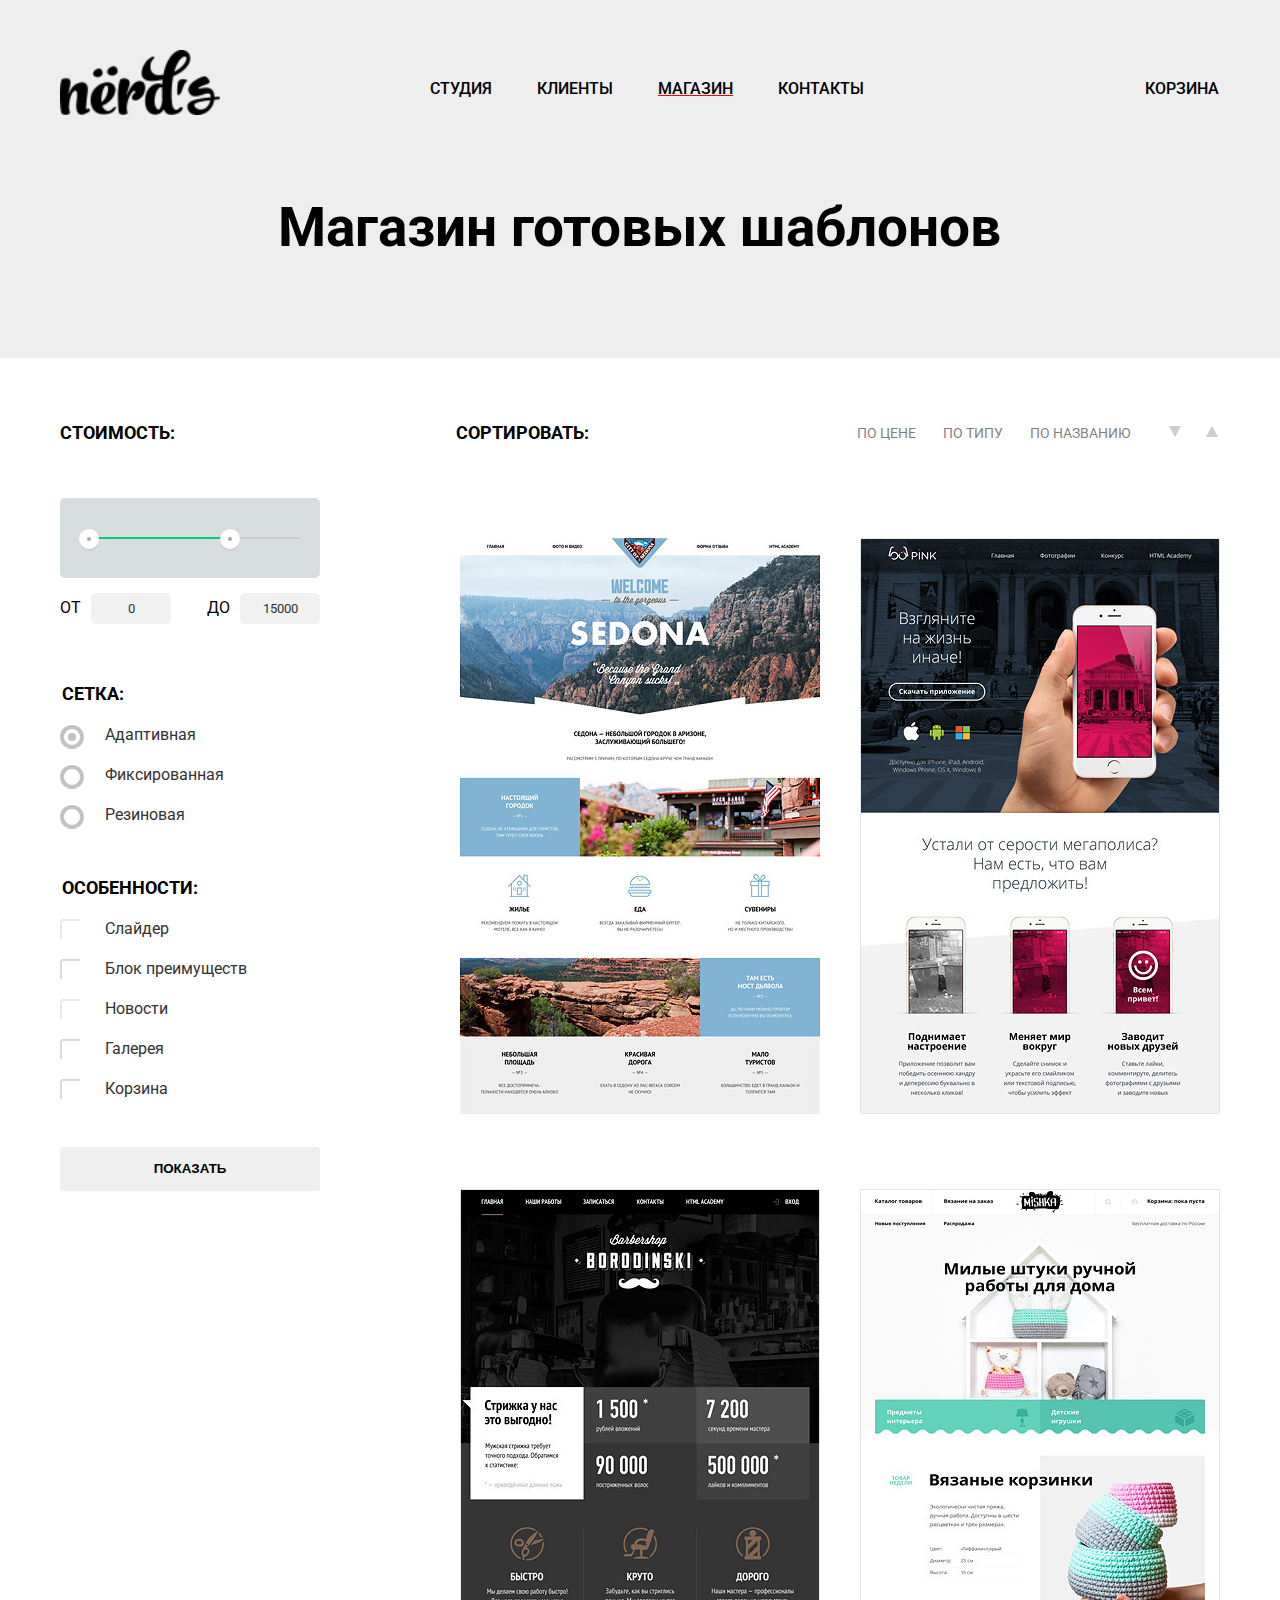
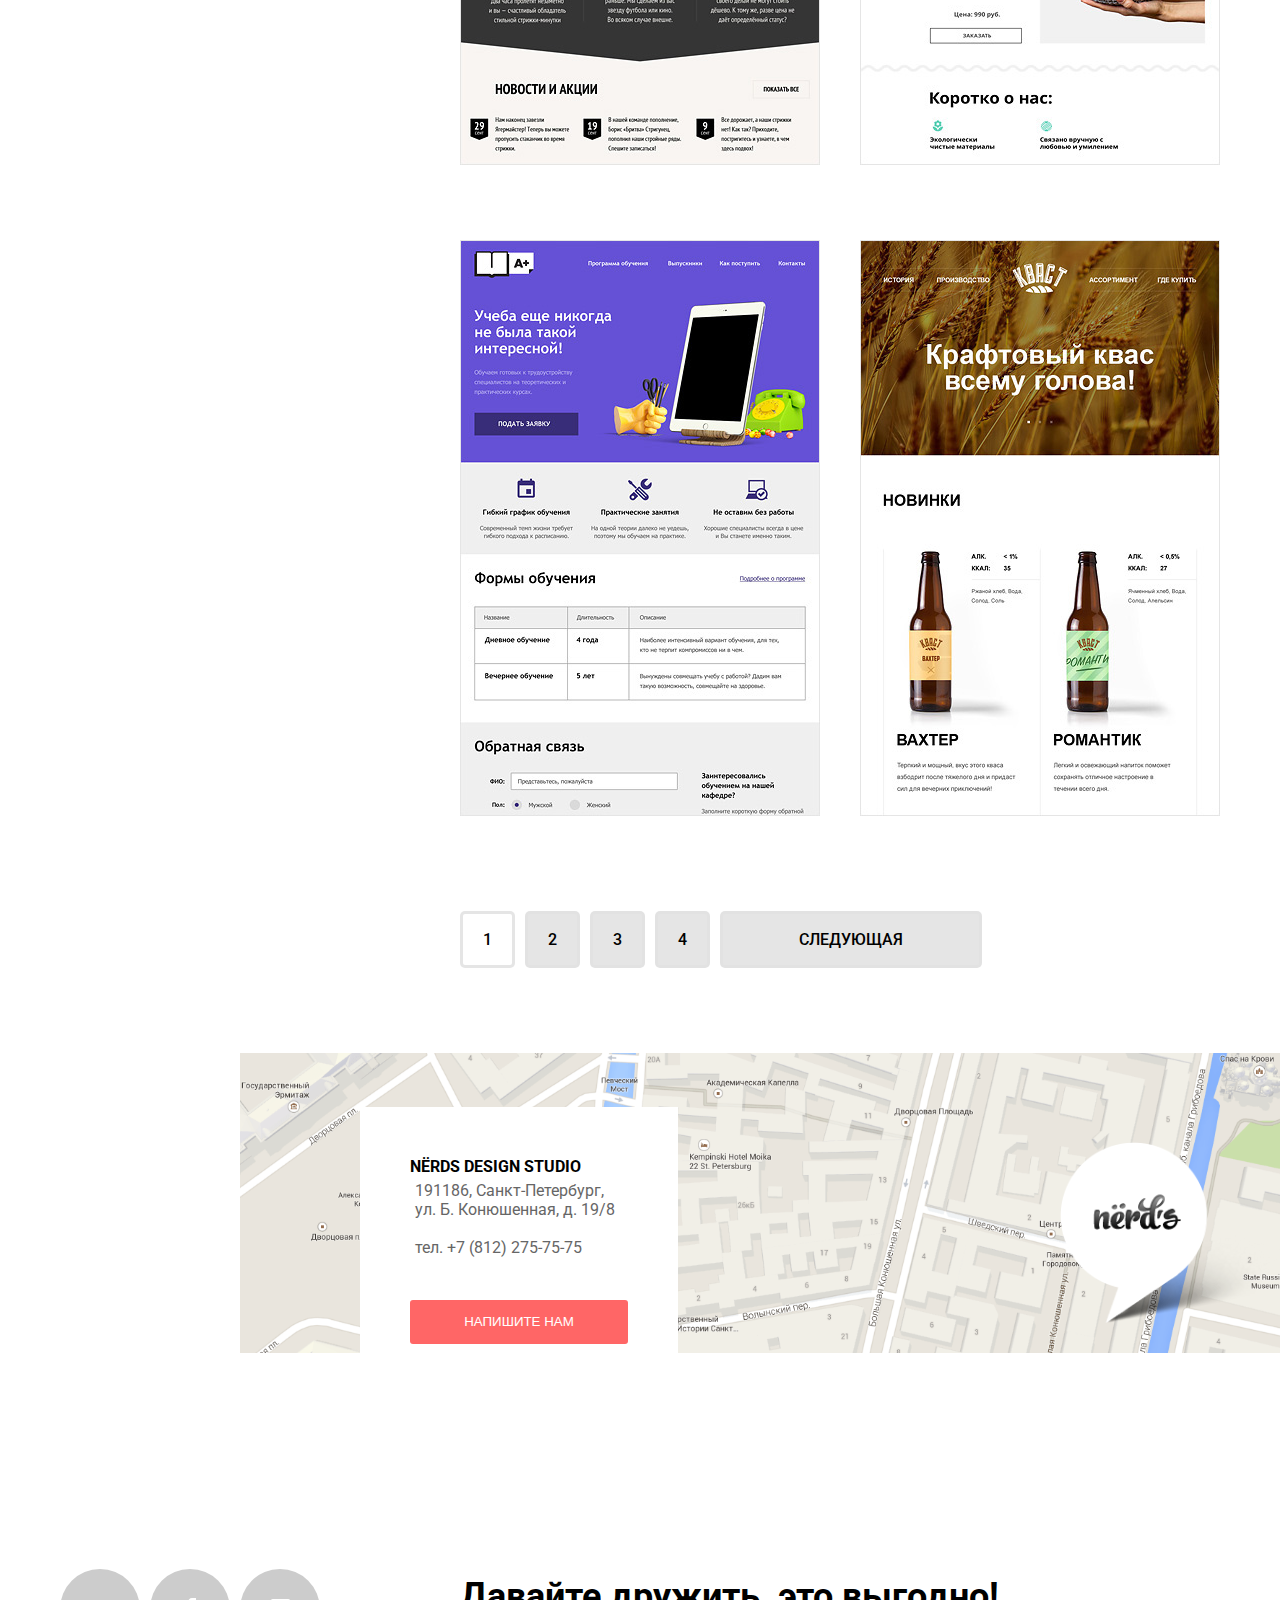
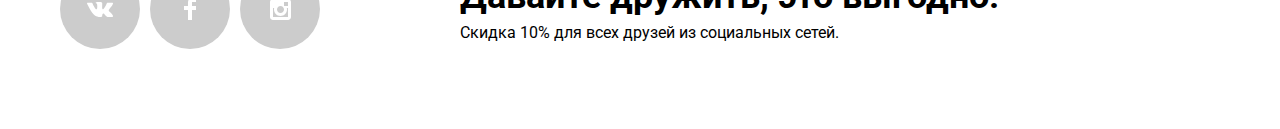
==== inner.html @ c3f0c2e9 "Предфинальная проверка с исправленным JS" ====
<!DOCTYPE html>
<html lang="ru">
  <head>
    <meta charset="utf-8">
      <title>HTML Academy: Нёрдс</title>
      <link href="https://fonts.googleapis.com/css?family=Roboto:400,500&amp;subset=cyrillic" rel="stylesheet">
      <link href="css/style.css" rel="stylesheet">
      <link href="css/normalize.css" rel="stylesheet">
  </head>
      <body class="inner-page">
        <header class="main-header inner-header">
          <!--<h1>Каталог Нёрдс<h1>-->
          <div class="container">
          <nav class="main-navigation">
           <div class="navigation-container">
             <ul class="nerds-logo">
              <li>
                <a class="main-logo" href="index.html">
                <img src="img/nerds-logo.png" width="160" height="65" alt="Нёрдс">
              </li>
             </ul>
            <ul class="navigation-block">
             <li>
              <a href="#">Студия</a>
             </li>
             <li>
              <a href="#">Клиенты</a>
             </li>
             <li class="market">
              <a href="#">Магазин</a>
             </li>
             <li>
             <a href="#">Контакты</a>
             </li>
             </ul>
             <ul  class="user-block">
              <li class="user-icon">
                <a href="#">Корзина</a>
              </li>
             </ul>
             </div>
          </nav>
          </div>
          <div class="container">
         <div class="inner-tag">
            <b>Магазин готовых шаблонов</b>
         </div>
       </div>
          </header>
            <main class="container">
            <h1 class="visually-hidden">Каталог</h1>
            <ul class="prodact-sort">
              <li>Стоимость:</li>
              <li>Сортировать:</li>
              <li>По цене</li>
              <li>По типу</li>
              <li>По названию</li>
              <li  class="prodact-sort-item-up"></li>
              <li  class="prodact-sort-item-down"></li>
            </ul>
            <div class="catalog-columns">
           <section class="filters">
           <form method="get" action="https://echo.htmlacademy.ru" oninput="filter-cost.value=filter-cost.value">
          <fieldset class="filter fieldset-coast">
              <legend class="visually-hidden">Стоимость:</legend>
          <div class="range-filter">
           <div class="range-controls">
            <div class="scale">
             <div class="bar" style="margin-left: 5%; width: 60%"></div>
            </div>
            <div class="toggle toggle-min"></div>
            <div class="toggle toggle-max"></div>
           </div>
          <div class="price-controls">
            <label class="min-price">от<input name="min-price" type="text" value="0"></label>
            <label class="max-price">до<input name="max-price" type="text" value="15000"></label>
          </div>
        </div>
          </fieldset>
          <fieldset class="filter fieldset-net">
            <legend>Сетка:</legend>
              <ul class="net-list">
                <li class="filter-option">
                  <input class="visually-hidden filter-input filter-input-radio" type="radio" name="grid" value="adaptiv" id="filter-adapt" checked>
                  <label for="filter-adapt">Адаптивная</label>
                </li>
                <li class="filter-option">
                  <input class="visually-hidden filter-input filter-input-radio" type="radio" name="grid" value="fix" id="filter-fixing">
                  <label for="filter-fixing">Фиксированная</label>
                </li>
                <li class="filter-option">
                  <input class="visually-hidden filter-input filter-input-radio" type="radio" name="grid" value="rubber" id="filter-rubbered">
                  <label for="filter-rubbered">Резиновая</label>
              </li>
              </ul>
              </fieldset>
              <fieldset class="filter fieldset-features">
              <legend>Особенности:</legend>
              <ul class="features-list">
                <li class="filter-option">
                  <input class="visually-hidden filter-input filter-input-checkbox" type="checkbox" name="slider" id="filter-slidered" checked>
                  <label for="filter-slidered">Слайдер</label>
                </li>
                <li class="filter-option">
                  <input class="visually-hidden filter-input filter-input-checkbox" type="checkbox" name="advantage" id="filter-advantages">
                  <label for="filter-advantages">Блок преимуществ</label>
                </li>
                <li class="filter-option">
                  <input class="visually-hidden filter-input filter-input-checkbox" type="checkbox" name="news" id="filter-news" checked>
                  <label for="filter-news">Новости</label>
                </li>
                <li class="filter-option">
                  <input class="visually-hidden filter-input filter-input-checkbox" type="checkbox" name="gallery" id="filter-galleries">
                  <label for="filter-galleries">Галерея</label>
                </li>
                <li class="filter-option">
                  <input class="visually-hidden filter-input filter-input-checkbox" type="checkbox" name="basket" id="filter-baskets">
                  <label for="filter-baskets">Корзина</label>
                </li>
              </ul>
            </fieldset>
            <button class="button-filter" type="submit">Показать</button>
          </form>
        </section>
                      <!--<h2>Каталог</h2>-->
              <section class="prodact">
                <ul class="prodact-list">
                  <li class="prodact-item">
                  <a class="prodact-link" href="#">
                    <div class="prodact-list-head"></div>
                    <h3 class="visually-hidden">Информационный сайт  для туристов</h3>
                    <img src="img/img-sedona.jpg" width="360" height="576" alt="Sedona Hover">
                  </a>
                    <div class="prodact-list-info">
                    <h3 class="info-h">Sedona</h3>
                    <p class="info-p">Информационный сайт<br> для туристов</p>
                    <button class="button button-info" type="submit">9 900 руб.</button>
                  </div>
                  </li>
                  <li class="prodact-item">
                    <a class="prodact-link" href="#">
                    <div class="prodact-list-head"></div>
                      <h3 class="visually-hidden">Продуктовый лендинг приложения для iOS и Android</h3>
                      <img src="img/img-pink.jpg" width="360" height="576" alt="Pink App">
                    </a>
                  <div class="prodact-list-info">
                  <h3 class="info-h">Pink App</h3>
                  <p class="info-p">Продуктовый лендинг<br> приложения для iOS и Android copy</p>
                  <button class="button button-info" type="submit">9 900 руб.</button>
                </div>
                  </li>
                  <li class="prodact-item">
                    <a class="prodact-link" href="#">
                      <div class="prodact-list-head"></div>
                      <h3 class="visually-hidden">Сайт салоны красоты. Для мужчин, да.</h3>
                      <img src="img/img-barbershop.jpg" width="360" height="576" alt="Barbershop">
                    </a>
                   <div class="prodact-list-info">
                   <h3 class="info-h">Pink App</h3>
                   <p class="info-p">Barbershop<br> Для мужчин, да.</p>
                   <button class="button button-info" type="submit">9 900 руб.</button>
                   </div>
                  </li>
                  <li class="prodact-item">
                    <a class="prodact-link" href="#">
                    <div class="prodact-list-head"></div>
                    <h3 class="visually-hidden">Интернет-магазин вязаных игрушек</h3>
                    <img src="img/img-mishka.jpg" width="360" height="576" alt="MISHKA">
                   </a>
                    <div class="prodact-list-info">
                    <h3 class="info-h">MISHKA</h3>
                    <p class="info-p">Интернет-магазин<br> вязаных игрушек</p>
                    <button class="button button-info" type="submit">9 900 руб.</button>
                    </div>
                  </li>
                  <li class="prodact-item">
                    <a class="prodact-link" href="#">
                    <div class="prodact-list-head"></div>
                    <h3 class="visually-hidden">Лендинг курсов повышения квалификации</h3>
                    <img src="img/img-aplus.jpg" width="360" height="576" alt="A Plus">
                    </a>
                   <div class="prodact-list-info">
                   <h3 class="info-h">A Plus</h3>
                   <p class="info-p">Лендинг курсов<br> повышения квалификации</p>
                   <button class="button button-info" type="submit">9 900 руб.</button>
                   </div>
                 </li>
                 <li class="prodact-item">
                   <a class="prodact-link" href="#">
                   <div class="prodact-list-head"></div>
                   <h3 class="visually-hidden">Промо-сайт производителя крафтового кваса</h3>
                  <img src="img/img-kvast.jpg" width="360" height="576" alt="КВАСТ">
                 </a>
                  <div class="prodact-list-info">
                  <h3 class="info-h">КВАСТ</h3>
                  <p class="info-p">Промо-сайт<br> производителя крафтового кваса</p>
                  <button class="button button-info" type="submit">9 900 руб.</button>
                  </div>
                </li>
              </ul>
              <ul class="pagination-list">
               <li class="pagination-item-current pagination-item"><a href="#">1</a></li>
               <li class="pagination-item"><a href="#">2</a></li>
               <li class="pagination-item"><a href="#">3</a></li>
               <li class="pagination-item"><a href="#">4</a></li>
               <li class="pagination-item pagination-item-last"><a href="#">следующая</a></li>
             </ul>
          </section>
        </div>
        </main>
        <section class="contacts">
         <iframe src="https://www.google.com/maps/embed?pb=!1m18!1m12!1m3!1d1998.598942412403!2d30.320894616187918!3d59.938796869047835!2m3!1f0!2f0!3f0!3m2!1i1024!2i768!4f13.1!3m3!1m2!1s0x4696310fca5ba729%3A0xea9c53d4493c879f!2z0JHQvtC70YzRiNCw0Y8g0JrQvtC90Y7RiNC10L3QvdCw0Y8g0YPQuy4sIDE5LCDQodCw0L3QutGCLdCf0LXRgtC10YDQsdGD0YDQsywgMTkxMTg2!5e0!3m2!1sru!2sru!4v1512396854346" width="1440" height="416" frameborder="0" style="border:0" allowfullscreen></iframe>
         <p><img src="img/map.png" width="1440" height="416" alt="Карта"></p>
         <div class="map-marker">
            <img src="img/map-marker.png" width="231" height="190" alt="Маркер">
          </div>
         <div class="nerds-contacts">
          <b>NЁRDS DESIGN STUDIO</b>
          <p>191186, Санкт-Петербург,<br>
             ул. Б. Конюшенная, д. 19/8<br><br>
             тел. +7 (812) 275-75-75</p>
            <button class="button button-contacts" type="submit">Напишите нам</button>
         </div>
       </section>
       <footer class="main-footer">
         <div class="container">
          <div class="wrapper">
          <div class="main-social">
          <ul class="main-footer-list">
           <li>
            <a class="social social-btn" href="#">
            <span class="visually-hidden">Вконтакте</span>
            <?xml version="1.0" encoding="utf-8"?>
            <!-- Generator: Adobe Illustrator 15.0.0, SVG Export Plug-In . SVG Version: 6.00 Build 0)  -->
            <!DOCTYPE svg PUBLIC "-//W3C//DTD SVG 1.1//EN" "http://www.w3.org/Graphics/SVG/1.1/DTD/svg11.dtd">
            <svg version="1.1" id="Layer_1" xmlns="http://www.w3.org/2000/svg" xmlns:xlink="http://www.w3.org/1999/xlink" x="0px" y="0px"
            	 width="26px" height="15px" viewBox="0 0 26 15" enable-background="new 0 0 26 15" xml:space="preserve">
            <path fill="#FFFFFF" d="M16.138,11.51c0.956-0.309,2.18,2.04,3.483,2.939c0.978,0.681,1.727,0.534,1.727,0.534l3.473-0.05
            	c0,0,1.815-0.112,0.957-1.554c-0.071-0.12-0.503-1.069-2.585-3.022c-2.177-2.043-1.882-1.712,0.739-5.244
            	c1.597-2.153,2.236-3.468,2.036-4.028c-0.192-0.539-1.365-0.399-1.365-0.399L20.69,0.713c-0.381,0.001-0.704,0.119-0.851,0.515
            	c-0.003,0.004-0.621,1.666-1.445,3.079c-1.741,2.989-2.436,3.148-2.724,2.961c-0.661-0.433-0.494-1.737-0.494-2.664
            	c0-2.897,0.432-4.105-0.846-4.417c-0.427-0.104-0.739-0.172-1.828-0.182c-1.392-0.021-2.574,0-3.244,0.329
            	c-0.445,0.223-0.786,0.712-0.579,0.74c0.26,0.035,0.843,0.16,1.155,0.586c0.401,0.552,0.389,1.789,0.389,1.789
            	s0.229,3.411-0.54,3.834c-0.528,0.29-1.25-0.302-2.803-3.016C6.087,2.879,5.488,1.345,5.488,1.345S5.372,1.06,5.162,0.904
            	C4.912,0.719,4.562,0.66,4.562,0.66L0.848,0.684c0,0-0.558,0.016-0.763,0.262C-0.097,1.164,0.07,1.614,0.07,1.614
            	s2.909,6.881,6.203,10.347c3.02,3.182,6.452,2.971,6.452,2.971h1.555c0,0,0.469-0.054,0.709-0.312
            	c0.224-0.24,0.214-0.691,0.214-0.691S15.172,11.82,16.138,11.51z"/>
            </svg></a>
            </li>
            <li>
             <a class="social social-btn" href="#">
             <span class="visually-hidden">Фейсбук</span>
             <?xml version="1.0" encoding="utf-8"?>
             <!-- Generator: Adobe Illustrator 15.0.0, SVG Export Plug-In . SVG Version: 6.00 Build 0)  -->
             <!DOCTYPE svg PUBLIC "-//W3C//DTD SVG 1.1//EN" "http://www.w3.org/Graphics/SVG/1.1/DTD/svg11.dtd">
             <svg version="1.1" id="Layer_2" xmlns="http://www.w3.org/2000/svg" xmlns:xlink="http://www.w3.org/1999/xlink" x="0px" y="0px"
             	 width="12px" height="22px" viewBox="0 0 12 22" enable-background="new 0 0 12 22" xml:space="preserve">
             <path fill="#FFFFFF" d="M12,4V0H8C5.791,0,4,1.791,4,4v4H0v4h4v10h4V12h4V8H8V4H12z"/>
             </svg></a>
            </li>
            <li>
             <a class="social social-btn" href="#">
             <span class="visually-hidden">Инстаграм</span>
             <?xml version="1.0" encoding="utf-8"?>
             <!-- Generator: Adobe Illustrator 15.0.0, SVG Export Plug-In . SVG Version: 6.00 Build 0)  -->
             <!DOCTYPE svg PUBLIC "-//W3C//DTD SVG 1.1//EN" "http://www.w3.org/Graphics/SVG/1.1/DTD/svg11.dtd">
             <svg version="1.1" id="Layer_1" xmlns="http://www.w3.org/2000/svg" xmlns:xlink="http://www.w3.org/1999/xlink" x="0px" y="0px"
             	 width="21px" height="21px" viewBox="0 0 21 21" enable-background="new 0 0 21 21" xml:space="preserve">
             <path fill="#FFFFFF" d="M18,0H3C1.35,0,0,1.35,0,3v15c0,1.65,1.35,3,3,3h15c1.65,0,3-1.35,3-3V3C21,1.35,19.65,0,18,0z M10.5,7
             	c1.93,0,3.5,1.57,3.5,3.5S12.43,14,10.5,14S7,12.43,7,10.5S8.57,7,10.5,7z M18,18H3V9h1.181C4.067,9.482,4,9.983,4,10.5
             	c0,3.59,2.91,6.5,6.5,6.5s6.5-2.91,6.5-6.5c0-0.517-0.066-1.018-0.181-1.5H18V18z M18,7h-4V3h4V7z"/>
             </svg></a>
            </li>
           </ul>
         </div>
         <div class="frienship">
         <b>Давайте дружить, это выгодно!</b><br>
         <p>Скидка 10% для всех друзей из социальных сетей.</p>
       </div>
       </div>
       </div>
        </footer>
        <section class="modal modal-letter">
    <h2>Напишите нам</h2>
    <span>Ваше имя:</span>
    <span>Ваш e-mail:</span>
    <form class="letter-form" action="https://echo.htmlacademy.ru" method="post">
      <p><label class="visually-hidden" for="user-name">Ваше имя:</label>
          <input class="letter-name" type="text" name="name" id="user-name" placeholder="Представьтесь, пожалуйста"></p>
          <p><label class="visually-hidden" for="post-user">Ваш e-mail:</label>
              <input type="text" name="post" id="post-user" placeholder="Для отправки ответа"></p>
              <p><label for="letter-field">Текст письма:</label>
                  <input class="letter-text" type="text" name="letter" id="letter-field" placeholder="В свободной форме"></p>
                  <button class="button" type="submit">Отправить</button>
                </form>
                <button class="modal-close" type="button">Закрыть</button>

              </section>
              <script src="js/popup.js"></script>
    </body>
    </html>
---- css/style.css ----
body {
  margin: 0;
  padding: 0;
  min-width: 1200px;
  font-family: "Roboto", Arial, sans-serif;
  font-size: 16px;
  font-weight: 400;
  color: #000000;
  background-color: #ffffff;
}
.container {
  width: 1200px;
  margin: 0 auto;
  padding: 0 20px;
  box-sizing: border-box;
}
img {
  max-width: 100%;
  height: auto;
}
.visually-hidden {
  position: absolute;
  width: 1px;
  height: 1px;
  clip: rect(0, 0, 0, 0);
}
.inner-page {
  color: #000000;
  background-color: #ffffff;
}
.main-header {
  margin-bottom: 80px;
  min-height: 546px;
  background-color: #eeeeee;
  padding: 0;
  margin: 0;
}
.main-navigation {
  display: flex;
  min-height: 70px;
  width: 100%;
  margin: 0;
  padding: 0;
}
.navigation-container {
  display: flex;
  flex-direction: row;
  justify-content: flex-start;
  align-items: center;
  line-height: 30px;
  text-transform: uppercase;
  list-style: none;
  width: 1200px;
  padding: 0;
}
.nerds-logo {
  width: 180px;
  height: 68px;
  padding: 0;
  list-style: none;
  margin-top: 48px;
  margin-bottom: 0;
  margin-right: 190px;
}
.main-logo {
  opacity: 1;
}
.main-logo:hover,
.main-logo:focus {
  opacity: 0.5;
}
.main-logo:active {
  opacity: 0.1;
}
.navigation-block {
  display: flex;
  min-width: 440px;
  padding: 0;
  margin-top: 74px;
  margin-right: 230px;
  list-style: none;
}
.navigation-block li {
  margin-right: 45px;
}
.navigation-block li:last-child {
  margin-right: 0;
}
.user-block {
  position: relative;
  max-width: 116px;
  padding: 0;
  padding-left: 45px;
  margin-right: 0;
  margin-top: 74px;
  list-style: none;
}
.user-block .user-icon::before {
  content: "";
  position: absolute;
  top: 7px;
  left: 1px;
  width: 15px;
  height: 15px;
  background-color: #eeeeee;
  background-image: url(../img/cart-icon.png);
  opacity: 0.3;
}
.main-navigation-wrapper {
  width: 100%;
  background-color: #eeeeee;
}
.navigation-block a,
.user-block a {
  display: block;
  font-weight: 500;
  color: #000000;
  text-align: 30px;
  padding: 0;
  margin: 0;
  text-decoration:none;
 }
.navigation-block a:hover,
.user-block a:hover {
  color: #ff6666;
}
.navigation-block a:focus,
.user-block a:focus {
  opacity: 0.5;
  text-decoration: none;
}
.navigation-block a:active,
.user-block a:active {
  position: relative;

}
.navigation-block a::after:active {
  content: "";
  position: absolute;
  background-color: red;
  height: 1px;
  width: 50px;
  width: auto;
}
/* Стилизация слайдера */
.slider .container b {
  font-family: inherit;
  font-size: 55px;
  line-height: 55px;
}
.slider {
  position: relative;
  background-color: #eeeeee;
}
.slider-controls {
  position: absolute;
  left: 50%;
  bottom: 104px;
  z-index: 100;
  width: 160px;
  height: 18px;
  text-align: center;
  font-size: 0;
  transform: translateX(-50%);
}
.slider-controls label {
  position: relative;
  display: inline-block;
  width: 18px;
  height: 18px;
  padding: 8px;
  border-radius: 50%;
  cursor: pointer;
}
.slider-controls label::after {
  content: "";
  position: absolute;
  top: 8px;
  left: 8px;
  z-index: 1;
  width: 18px;
  height: 18px;
  background: #ffffff;
  border-radius: 50%;
}
.slider-list {
  margin: 0;
  padding: 0;
  list-style: none;
}
.slider-item {
  margin: 0;
  display: none;
  padding: 84px 0 80px 0;
}
.slider-item:nth-child(1) {
  background-image: url(../img/slide1.png);
  background-repeat: no-repeat;
  background-position: 93% 18px;
}
.slider-item:nth-child(2) {
  background-image: url(../img/slide2.png);
  background-repeat: no-repeat;
  background-position: 100% 0;
}
.slider-item:nth-child(3) {
  background-image: url(../img/slide3.png);
  background-repeat: no-repeat;
  background-position: 100% 20px;
}
#product-1:checked ~ .slider-list .slider-item:nth-child(1) {
  display: block;
}
#product-2:checked ~ .slider-list .slider-item:nth-child(2) {
  display: block;
}
#product-3:checked ~ .slider-list .slider-item:nth-child(3) {
  display: block;
}
#product-1:checked ~ .slider-controls .slider-controls-item--1::before,
#product-2:checked ~ .slider-controls .slider-controls-item--2::before,
#product-3:checked ~ .slider-controls .slider-controls-item--3::before {
  content: "";
  position: absolute;
  left: 50%;
  top: 50%;
  z-index: 2;
  width: 4px;
  height: 4px;
  margin: -4px;
  background-color: inherit;
  border: 2px solid #c1c1c1;
  border-radius: 50%;
}
.slider-item b {
  max-width: 600px;
  margin: 0;
  font-size: 55px;
  line-height: 55px;
  font-weight: 500;
}
.slider-item p {
  max-width: 430px;
  margin: 0;
  padding: 0;
  margin-top: 28px;
  margin-bottom: 38px;
  line-height: 24px;
}
.button {
  display: block;
  min-width: 240px;
  padding: 13px 0;
  margin-right: 940px;
  line-height: 18px;
  color: #ffffff;
  text-transform: uppercase;
  text-align: center;
  text-decoration: none;
  background-color: #fb565a;
  border-radius: 3px;
  border: none;
}
.button:hover,
.button:focus {
  background-color: #e74246;
}
.button:active {
  background-color: #d7373b;
  color: rgba(255, 255, 255, 0.3);
  box-shadow: 0 3px rgba(0, 0, 0, 0.1) inset;
}
.services {
  margin-right: 60px;
  margin-top: 80px;
  margin-bottom: 80px;
}
.services-list {
  display: flex;
  justify-content: space-between;
  margin: 0;
  padding: 0;
  list-style: none;
}
.web,
.apps,
.presentations {
  width:300px;
}
.services-list h3 {
  font-family: inherit;
  font-size: 24px;
  line-height: 30px;
  text-transform: uppercase;
}
.services-list p {
  margin-top: 19px;
  margin-bottom: 30px;
  line-height: 24px;
  color: #333333;
}
.button-red {
  min-width: 160px;
  margin-right: 140px;
  height: 50px;
  background-color: #ff6666;
}
 .button-red:hover {
  background-color: #ff3333;
}
.button-red:focus {
  background-color: #cc3333;
}
.button-green  {
  min-width: 160px;
  margin-right: 140px;
  height: 50px;
  background-color: rgba(0, 204, 102, 0.8);
}
.button-green:hover {
  background-color: #00cc66;
}
.button-green:focus {
  background-color: #009966;
}
.button-yellow {
  min-width: 160px;
  margin-right: 140px;
  height: 50px;
  background-color: rgba(255, 204, 51, 0.8);
}
.button-yellow:hover {
  background-color: #ffcc33;
}
.button-yellow:focus {
  background-color: #cc9933;
}
.about-us {
  display: flex;
  justify-content: space-between;
  margin-bottom: 35px;
  padding: 0;
  background-color: #ffffff;
  border-top: 2px solid #eeeeee;
}
.content {
  position: relative;
  width: 660px;
  margin-top: 80px;
}
.content-list {
  margin-left: 35px;
  padding: 0;
  list-style: none;
}
.content-list li {
  margin-bottom: 10px;
}
.content .list1::after {
  content: "";
  position: absolute;
  top: 268px;
  left: 1px;
  z-index: 1;
  width: 26px;
  height: 2px;
  background: red;
  border-radius: 50%;
}
.content-list .list2::after {
  content: "";
  position: absolute;
  top: 318px;
  left: 1px;
  z-index: 1;
  width: 26px;
  height: 2px;
  background: red;
  border-radius: 50%;
}
.content-list .list3::after {
  content: "";
  position: absolute;
  top: 368px;
  left: 1px;
  z-index: 1;
  width: 26px;
  height: 2px;
  background: red;
  border-radius: 50%;
}
.table-nerds {
  width: 360px;
  margin-top: 40px;
}
.content *:last-child,
.table-nerds *:last-child {
  margin-bottom: 0;
}
.content-list li {
  padding: 10px 0 10px 0;;
}
.about-us b {
  font-size: 45px;
  font-weight: bold;
  line-height: 45px;
}
.content p {
  font-size: 16px;
  line-height: 26px;
  padding: 0;
  margin-top: 34px;
  margin-bottom: 36px;
}
.content span {
  font-size: 16px;
  font-weight: bolder;
  line-height: 24px;
  margin-top: 39px;
  text-transform: uppercase;
}
.about-nerds caption {
  font-size: 16px;
  line-height: 24px;
  text-transform: uppercase;
  caption-side: top;
  text-align: center;
  font-weight: bolder;
  margin-bottom: 26px;
}
.about-nerds {
  margin-top: 37px;
  width: 100%;
  padding: 0;
}
.about-nerds td {
  width: 50%;
  padding: 10px 0;
}
.about-nerds tr:first-child {
  font-size: 45px;
  font-weight: bolder;
}
.about-nerds tr:first-child sup {
  font-size: 26px;
  font-weight: bolder;
}
.partners-list {
  display: flex;
  justify-content: space-between;
  border-top: 2px solid #eeeeee;
  margin-bottom: 80px;
  padding: 45px 31px 45px 31px;
  list-style: none;
  border-bottom: 2px solid #eeeeee;
}
.partners-logo {
  opacity: 0.2;
}
.partners-logo:hover,
.partners-logo:focus {
  opacity: 1;
}
.partners-logo:active {
  opacity: 0.1;
}
.main-navigation a {
  color:  #000000;
}
.main-navigation a:hover {
  color: #ff6666;
}
.main-navigation a:focus {
  color: #999999;
}
.main-navigation a:active {
  color: #000000;
  text-decoration:underline;
  text-decoration-style: solid;
  text-decoration-color: red;
}
                       /*   Cтилизация внуттренней страницы    */

.inner-header {
  background-color: #eeeeee;
  min-height: 354px;
}
.inner-tag {
  width: 1200px;
  height: 158px;
  font-family: inherit;
  font-size: 55px;
  line-height: 55px;
  margin: 80px 0 60px 218px;
}
.market a {
 text-decoration: underline;
 text-decoration-color: red;
}
.prodact-sort {
  display: flex;
  justify-content: flex-start;
  flex-wrap: wrap;
  align-items: center;
  list-style: none;
  margin: 0;
  padding: 0;
  margin-bottom: 50px;
}
.prodact-sort-item-down {
  display: block;
  position: relative;
}
.prodact-sort-item-up {
  display: block;
  position: relative;
}
.prodact-sort-item-down::before {
  content: "";
  position: absolute;
  left: 10px;
  top: -7px;
  width: 0;
	height: 0;
	border-left: 6px solid transparent;
	border-right: 6px solid transparent;
  border-bottom: 11px solid #000000;
  opacity: 0.2;
}
.prodact-sort-item-up::after {
  content: "";
  position: absolute;
  left: -10px;
  top: -7px;
  width: 0;
	height: 0;
	border-left: 6px solid transparent;
	border-right: 6px solid transparent;
	border-top: 11px solid #000000;
  opacity: 0.2;
}
.prodact-sort-item-down:hover::before,
.prodact-sort-item-up:hover::after {
  opacity: 0.5;
}
.prodact-sort-item-down:focus::before,
.prodact-sort-item-down:active::before,
.prodact-sort-item-up:focus::after,
.prodact-sort-item-up:active::after {
  opacity: 1;
}
.prodact-sort li:nth-child(1),
.prodact-sort li:nth-child(2) {
  font-size: 18px;
  line-height: 30px;
  text-transform: uppercase;
  font-weight: bolder;
}
.prodact-sort li:nth-child(2) {
  margin-left: 281px;
  margin-right: 241px;
}
.prodact-sort li:nth-child(3),
.prodact-sort li:nth-child(4),
.prodact-sort li:nth-child(5) {
  font-size: 14px;
  text-transform: uppercase;
  line-height: 18px;
  margin-left: 27px;
  opacity: 0.5;
}
.prodact-sort li:nth-child(6) {
  margin-left: 48px;
  margin-right: 17px;
}
.prodact-sort li:nth-child(3):hover,
.prodact-sort li:nth-child(4):hover,
.prodact-sort li:nth-child(5):hover {
  opacity: 0.7;
}
.prodact-sort li:nth-child(3):focus,
.prodact-sort li:nth-child(4):focus,
.prodact-sort li:nth-child(5):focus,
.prodact-sort li:nth-child(3):active,
.prodact-sort li:nth-child(4):active,
.prodact-sort li:nth-child(5):active {
  opacity: 1;
}
.catalog-columns {
  display: flex;
  justify-content: space-between;
}
.filters {
  width: 260px;
  margin: 0;
  padding: 0;
}
.filter {
  border: none;
  margin: 0;
  padding: 0;
}
.fieldset-coast {
  margin: 0;
  padding: 0;
  width: 260px;
  margin: 0 auto;
}
.range-filter {
  width: 260px;
  margin-top: 0px;
}

.filter legend {
  font-size: 18px;
  line-height: 30px;
  text-transform: uppercase;
  font-weight: 700;
}
.range-controls {
  position: relative;
  height: 41px;
  margin-bottom: 15px;
  padding-top: 39px;
  padding-right: 20px;
  padding-left: 20px;
  background: #d7dcde;
  border-radius: 5px;
}
.range-controls .scale {
  height: 2px;
  background: #cccccc;
  }
  .range-controls .bar {
  height: 2px;
  background: #00ca74;
}
.range-controls .toggle {
  position: absolute;
  top: 31px;
  left: 0;
  width: 4px;
  height: 4px;
  padding: 0;
  border: 8px solid #ffffff;
  background-color: #ababab;
  box-shadow: 0 2px 1px 0 #cfcfcf;
  border-radius: 50%;
  cursor: pointer;
}
.range-controls .toggle-min {
  left: 19px;
}
.range-controls .toggle-max {
  left: 160px;
}
.price-controls {
  font-family: "Roboto", Arial, sans-serif;
  font-size: 16px;
  line-height: 22px;
  margin-bottom: 55px;
}
.price-controls label {
  font-family: inherit;
  text-transform: uppercase;
}
.price-controls label:last-child {
  margin-left: 32px;
}
.price-controls input {
  font-family: inherit;
  width: 60px;
  padding: 8px 10px;
  margin-left: 10px;
  text-align: center;
  color: #283136;
  border: none;
  border-radius: 5px;
  background: #f1f1f1;
}
.net-list,
.features-list {
  line-height: 20px;
  color: #333333;
  list-style: none;
  padding: 0;
  margin-bottom: 48px;
}
.net-list li,
.features-list li {
  margin-bottom: 20px;
}
.button-filter {
  display: block;
  min-width: 240px;
  width: 100%;
  font-weight: bolder;
  color: #000000;
  line-height: 18px;
  padding: 13px 0;
  text-transform: uppercase;
  text-align: center;
  text-decoration: none;
  border-radius: 3px;
  border: none;
  background-color: #cccccc  rgba(255 255 255 0);
  }
.button-filter:hover {
  background-color: #cccccc;
  }
.button-filter:active {
  background-color: #cccccc;
  opacity: 0.5;
 }
.filter-option {
  padding-left: 45px;
}
.filter-option label {
  position: relative;
  display: block;
  cursor: pointer;
  user-select: none;
}
.filter-input:hover + label,
.filter-input:focus + label {
  color: #663d15;
}
.filter-input-radio + label::before {
  content: "";
  position: absolute;
  left: -45px;
  top: 0;
  width: 16px;
  height: 16px;
  border: 4px solid #666666;
  border-radius: 50%;
  opacity: 0.4;
}
.filter-input-radio:checked + label::after {
  content: "";
  position: absolute;
  top: 8px;
  left: -37px;
  width: 8px;
  height: 8px;
  background-color: #666666;
  border-radius: 50%;
  opacity: 0.4;
}
.filter-input-checkbox + label::before {
  content: "";
  position: absolute;
  left: -45px;
  top: 0;
  width: 20px;
  height: 20px;
  background-image: url(../img/checkbox-off.png);
  opacity: 0.4;
}
.filter-input-checkbox:checked + label::after {
  content: "";
  position: absolute;
  top: 0px;
  left: -45px;
  width: 27px;
  height: 23px;
  background-color: white;
  background-image: url(../img/checkbox-on.png);
  opacity: 0.4;
}
.filter-input-radio + label:hover::before,
.filter-input-radio:checked + label:hover::after,
.filter-input-checkbox + label:hover::before,
.filter-input-checkbox:checked + label:hover::after {
  opacity: 1;
}
.filter-input-radio + label:disabled::before,
.filter-input-radio:checked + label:disabled::after,
.filter-input-checkbox + label:disabled::before,
.filter-input-checkbox:checked + label:disabled::after {
  opacity: 0.09;
}
.prodact {
  width: 760px;
  margin-bottom: 55px;
}
.prodact-list {
  display: flex;
  flex-wrap: wrap;
  justify-content: space-between;
  margin: 0;
  padding: 0;
  list-style: none;
}
.prodact-item {
  position: relative;
  width: 360px;
  margin: 0;
  margin-bottom: 31px;
}
.prodact-link {
  text-decoration: none;
  padding: 0;
  margin: 0;
 }
.prodact-list-info {
  display: block;
  position: absolute;
  bottom: 0;
  left: 0;
  width: 360px;
  min-height: 230px;
  text-align: center;
  background-color: #eeeeee;
  transform: scale(0);
  transition: .1s;
}
 .prodact-item:hover .prodact-list-info {
	transform: scale(1);
}
.prodact-link:hover .prodact-list-info {
	cursor: pointer;
	transform: scale(1);
}
.prodact-list-info h3 {
  font-size: 18px;
  color: #333333;
  font-weight: bolder;
  line-height: 30px;
  text-transform: uppercase;
  margin-top: 28px;
  margin-bottom: 17px;
}
.prodact-list-info p {
  line-height: 18px;
  color: #666666;
  padding: 0;
  margin: 0 0 30px 0;
}
.prodact-list-info .button-info {
  min-width: 200px;
  margin-left: 80px;
  background-color: #ff6666;
}
.prodact-list-info .button-info:hover {
  background-color: #ff3333;
}
.prodact-list-info .button-info:focus {
  background-color: #cc3333;
}
.prodact-list-head {
  width: 360px;
  height: 40px;
  background-image: url(../img/browser.png);
  opacity: 0.3;
}
.prodact-link:hover .prodact-list-head {
  opacity: 1;
}
.pagination-list {
  display: flex;
  flex-direction: row;
  justify-content: flex-start;
  font: inherit;
  font-weight: 500;
  padding: 0;
  margin: 0;
  margin-top: 60px;
  margin-bottom: 30px;
  list-style: none;
}
.pagination-item a {
  display: block;
  padding: 16px 20px;
  margin-right: 10px;
  color: #000000;
  background-color: rgba(204, 204, 204, 0.5);
  text-decoration: none;
  border: 3px solid rgba(204, 204, 204, 0.1);
  border-radius: 5px;
}
.pagination-item-last a {
  padding: 16px 76px;
  text-transform: uppercase;
}
.pagination-item-current a {
   background-color: #ffffff;
   border: 3px solid rgba(204, 204, 204, 0.5);
}
.pagination-item a:hover {
  background-color: #cccccc;
}
.pagination-item a:focus {
  opacity: 0.8;
}
.pagination-item a:active {
  background-color: #cccccc;
  color: rgba(0, 0, 0, 0.2);
  border-top: 2px solid rgba(204, 204, 204, 0.5);
}
.contacts {
  position: relative;
  height: 416px;
  margin: 0 auto;
  width: auto;
}
.contacts iframe {
  position: absolute;
  width: 100%;
  height: 416px;
  border: none;
  z-index: 2;
}
.contacts p {
  padding-left: 240px;
  margin: 0;
}
.nerds-contacts {
  font: inherit;
  position: absolute;
  width: 268px;
  min-height: 220px;
  top: 54px;
  left: 360px;
  z-index: 200;
  padding-top: 50px;
  padding-left: 50px;
  margin: 0;
  background-color: #ffffff;
  z-index: 3;
}
.map-marker {
  position: absolute;
  top: 89px;
  left: 1060px;
  z-index: 1;
}
.nerds-contacts b {
  padding-top: 50px;
  text-transform: uppercase;
  font-weight: bolder;
}
.nerds-contacts p {
  padding: 5px;
  color: #666666;
}
.button-contacts {
  min-width: 218px;
  margin-top: 38px;
  margin-right: 50px;
  margin-bottom: 47px;
  background-color: #ff6666;

}
/* Подвал */
.main-footer {
  font-family: "Roboto", Arial, sans-serif;
  min-height: 180px;
  margin-top: 80px;
}
.wrapper {
  display: flex;
  justify-content: flex-start;
  align-items: center;
  min-height: 120px;
  margin: 0;
  padding-left: 0;
}
.frienship {
  display: block;
  margin-left: 140px;
  margin-top: 20px;
}
.frienship b {
  font-size: 36px;
  font-weight: bold;
  line-height: 36px;
  padding-bottom: 10px;
}
.frienship p {
  line-height: 22px;
  margin-top: 8px;
}
.main-social {
  min-width: 260px;
  text-align: center;
  margin: 0;
  padding: 0;
}
.main-social ul {
  display: flex;
  flex-wrap: wrap;
  justify-content: space-between;
  width: 260px;
  list-style: none;
  margin: 0 auto;
  padding: 0;
}
.social-btn {
  display: flex;
  align-items: center;
  justify-content: center;
  background-color: #cccccc;
  width: 80px;
  height: 80px;
  border-radius: 50px;
}
.social-btn:hover,
.social-btn:focus {
   background-color: #ff3333;
 }
.social-btn:active {
   background-color: #cc3333;
 }
.social-btn:active path {
   fill: #cc6666;
 }
 .main-footer-list {
  list-style: none;
  text-decoration: none;
}
/* Модальное окно */
@keyframes bounce {
0% {
  transform: translateY(-2000px);
}

70% {
  transform: translateY(30px);
}

90% {
  transform: translateY(-10px);
}

100% {
  transform: translateY(0);
}
}

.modal {
  display: none;
  position: fixed;
  color: #000000;
  background-color: #ffffff;
}
.modal-show {
  display: block;
  animation: bounce 0.6s;
}
.modal-letter {
  font-family: "Roboto", Arial, sans-serif;
  font-size: 16px;
  font-weight: bold;
  color: #000000;
  background-color: #ffffff;
  top: 150px;
  left: 50%;
  width: 760px;
  padding: 73px 100px;
  margin-left: -380px;
  box-shadow: 0 30px 60px rgba(0, 0, 0, 0.7);
}
.modal-close {
  position: absolute;
  top: 84px;
  right: 86px;
  width: 25px;
  height: 25px;
  font-size: 0;
  background-image: url(../img/close-cross.png);
  background-repeat: no-repeat;
  background-color: #ffffff;
  opacity: 0.3;
  cursor: pointer;
  border: none;
}
.modal-close:hover,
.modal-close:focus {
  opacity: 1;
}
.modal-close:active {
  opacity: 0.6;
}
.modal-letter h2 {
  font-size: 45px;
  line-height: 45px;
  margin: 0;
  margin-bottom: 48px;
}
.modal-letter span:nth-child(2) {
  margin-right: 320px;
}
.letter-form p {
  margin: 0;
  margin-bottom: 34px;
}
.letter-form {
  display: flex;
  flex-wrap: wrap;
  justify-content: space-between;
  margin-left: 0;
}

.letter-form input[type="text"] {
  font-family: "Roboto", Arial, sans-serif;
  font-size: 16px;
  line-height: 18px;
  font-weight: 500;
  color: #eeeeee;
  box-sizing: border-box;
  width: 360px;
  border: 2px solid #eeeeee;
  padding: 12px 0 15px 12px;
  margin-top: 12px;
}
.letter-form input[name="letter"] {
  padding-bottom: 86px;

}
.letter-form .letter-text {
  min-width: 760px;
  min-height: 118px;
}
.letter-form input,
.letter-form input:hover {
  border: 2px solid #eeeeee;
}
.letter-form input:focus {
  border: 2px solid #000000;
}
.letter-form input:invalid {
  border: 2px solid #ff3333;
}
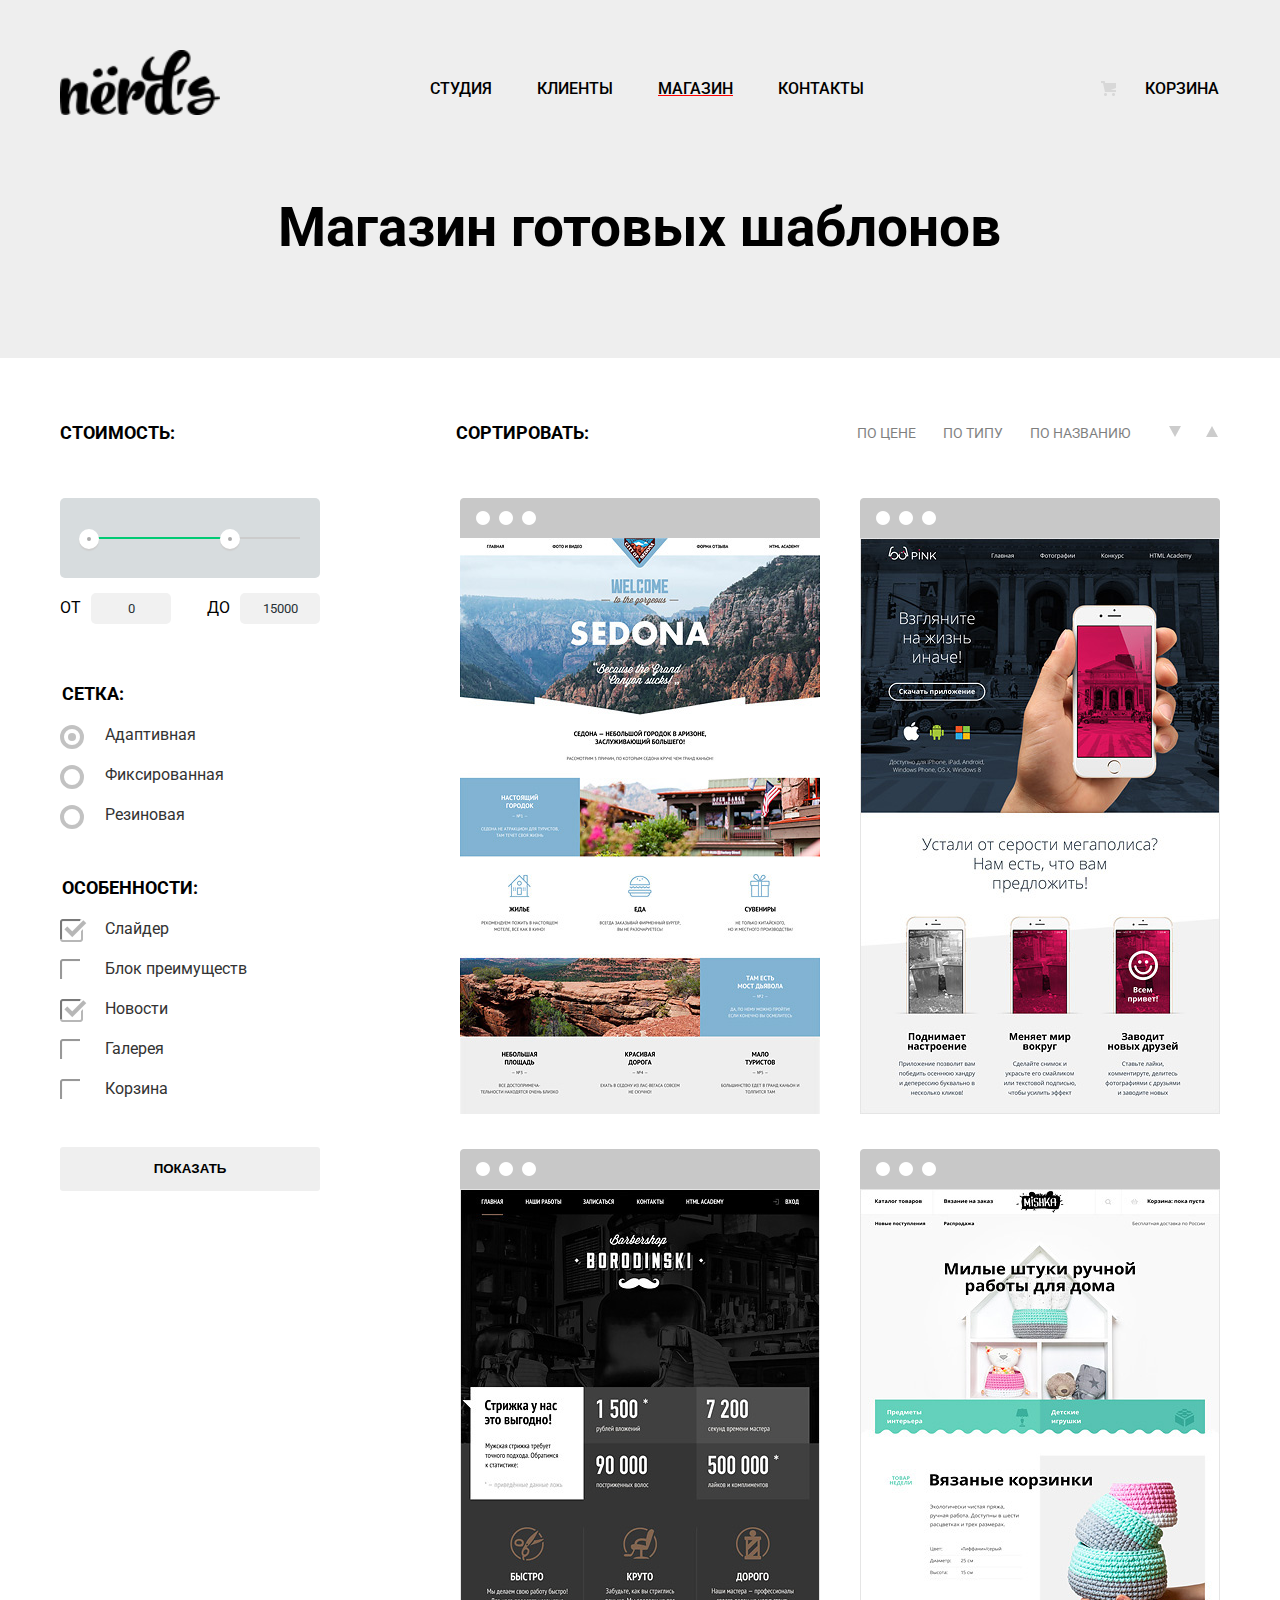
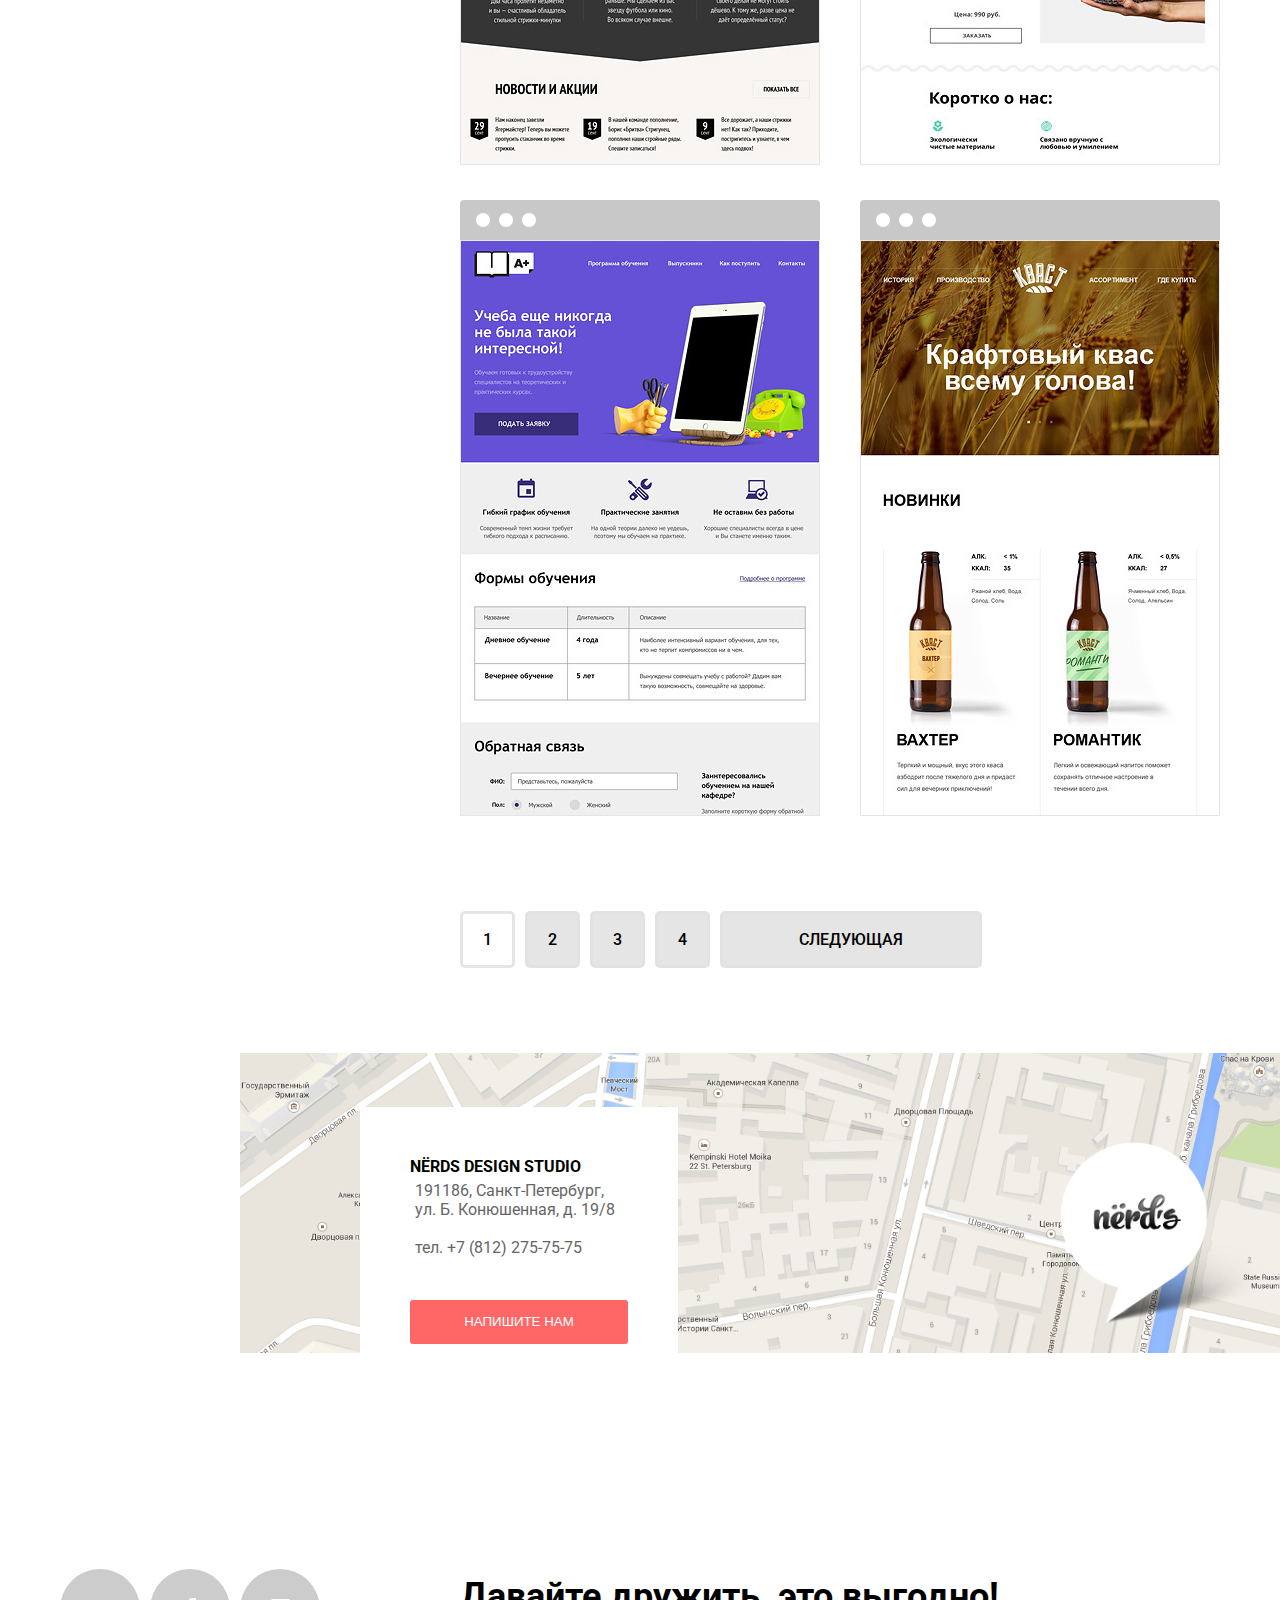
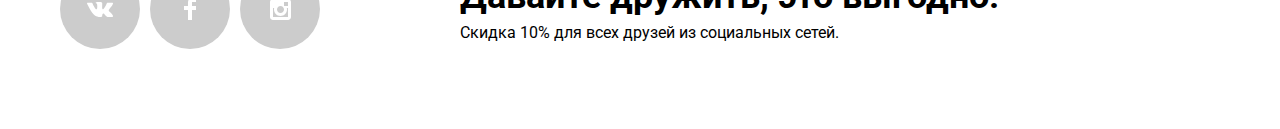
==== commit 0b484e55: "Исправлен после валидации" ====
--- a/inner.html
+++ b/inner.html
@@ -16,7 +16,7 @@
              <ul class="nerds-logo">
               <li>
                 <a class="main-logo" href="index.html">
-                <img src="img/nerds-logo.png" width="160" height="65" alt="Нёрдс">
+                <img src="img/nerds-logo.png" width="160" height="65" alt="Нёрдс"></a>
               </li>
              </ul>
             <ul class="navigation-block">
--- a/css/style.css
+++ b/css/style.css
@@ -26,6 +26,7 @@
   clip: rect(0, 0, 0, 0);
 }
 .inner-page {
+  min-width: 1200px;
   color: #000000;
   background-color: #ffffff;
 }
@@ -209,18 +210,18 @@
   background-repeat: no-repeat;
   background-position: 100% 20px;
 }
-#product-1:checked ~ .slider-list .slider-item:nth-child(1) {
-  display: block;
-}
-#product-2:checked ~ .slider-list .slider-item:nth-child(2) {
-  display: block;
-}
-#product-3:checked ~ .slider-list .slider-item:nth-child(3) {
-  display: block;
-}
-#product-1:checked ~ .slider-controls .slider-controls-item--1::before,
-#product-2:checked ~ .slider-controls .slider-controls-item--2::before,
-#product-3:checked ~ .slider-controls .slider-controls-item--3::before {
+.product-1:checked ~ .slider-list .slider-item:nth-child(1) {
+  display: block;
+}
+.product-2:checked ~ .slider-list .slider-item:nth-child(2) {
+  display: block;
+}
+.product-3:checked ~ .slider-list .slider-item:nth-child(3) {
+  display: block;
+}
+.product-1:checked ~ .slider-controls .slider-controls-item--1::before,
+.product-2:checked ~ .slider-controls .slider-controls-item--2::before,
+.product-3:checked ~ .slider-controls .slider-controls-item--3::before {
   content: "";
   position: absolute;
   left: 50%;
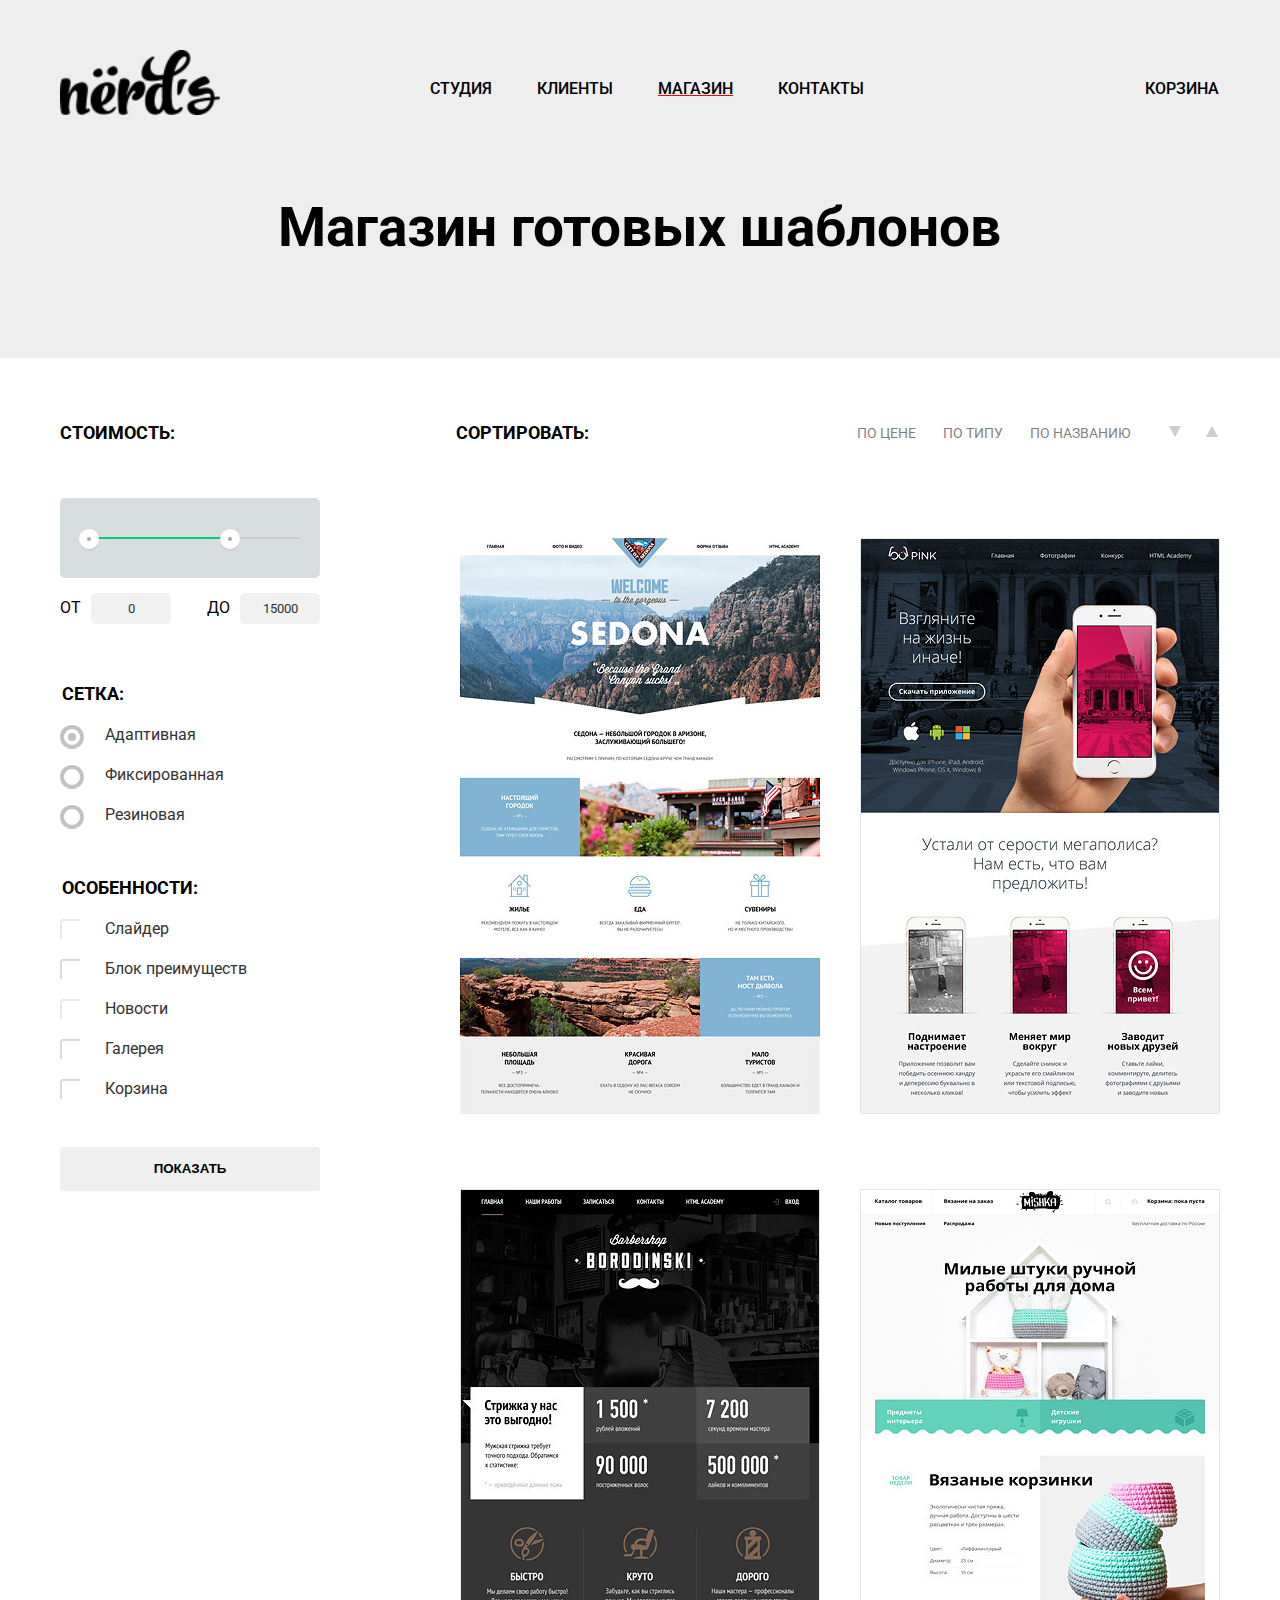
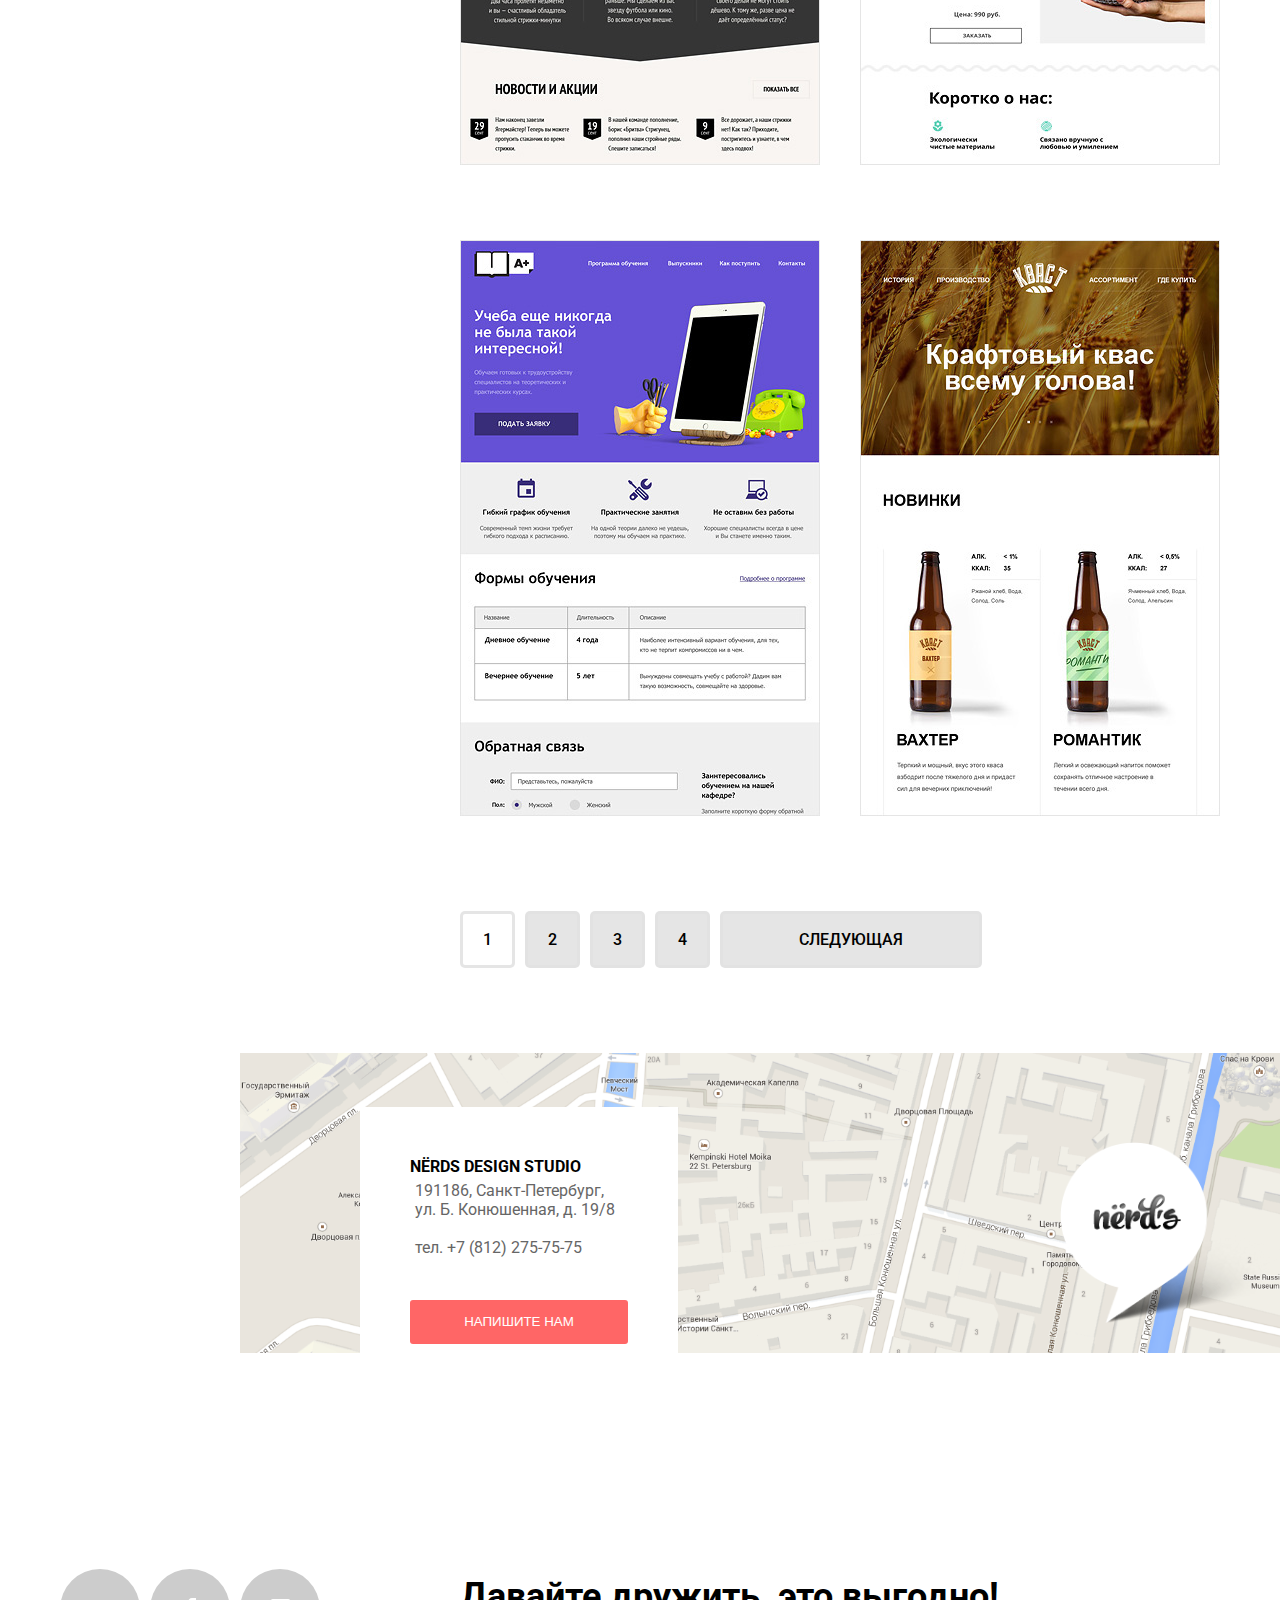
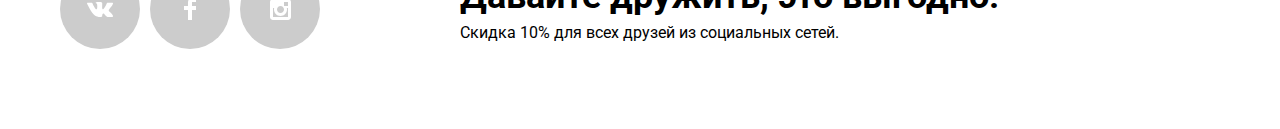
==== commit 594e1f1e: "Revert "Исправлен после валидации"" ====
--- a/inner.html
+++ b/inner.html
@@ -16,7 +16,7 @@
              <ul class="nerds-logo">
               <li>
                 <a class="main-logo" href="index.html">
-                <img src="img/nerds-logo.png" width="160" height="65" alt="Нёрдс"></a>
+                <img src="img/nerds-logo.png" width="160" height="65" alt="Нёрдс">
               </li>
              </ul>
             <ul class="navigation-block">
--- a/css/style.css
+++ b/css/style.css
@@ -26,7 +26,6 @@
   clip: rect(0, 0, 0, 0);
 }
 .inner-page {
-  min-width: 1200px;
   color: #000000;
   background-color: #ffffff;
 }
@@ -210,18 +209,18 @@
   background-repeat: no-repeat;
   background-position: 100% 20px;
 }
-.product-1:checked ~ .slider-list .slider-item:nth-child(1) {
-  display: block;
-}
-.product-2:checked ~ .slider-list .slider-item:nth-child(2) {
-  display: block;
-}
-.product-3:checked ~ .slider-list .slider-item:nth-child(3) {
-  display: block;
-}
-.product-1:checked ~ .slider-controls .slider-controls-item--1::before,
-.product-2:checked ~ .slider-controls .slider-controls-item--2::before,
-.product-3:checked ~ .slider-controls .slider-controls-item--3::before {
+#product-1:checked ~ .slider-list .slider-item:nth-child(1) {
+  display: block;
+}
+#product-2:checked ~ .slider-list .slider-item:nth-child(2) {
+  display: block;
+}
+#product-3:checked ~ .slider-list .slider-item:nth-child(3) {
+  display: block;
+}
+#product-1:checked ~ .slider-controls .slider-controls-item--1::before,
+#product-2:checked ~ .slider-controls .slider-controls-item--2::before,
+#product-3:checked ~ .slider-controls .slider-controls-item--3::before {
   content: "";
   position: absolute;
   left: 50%;
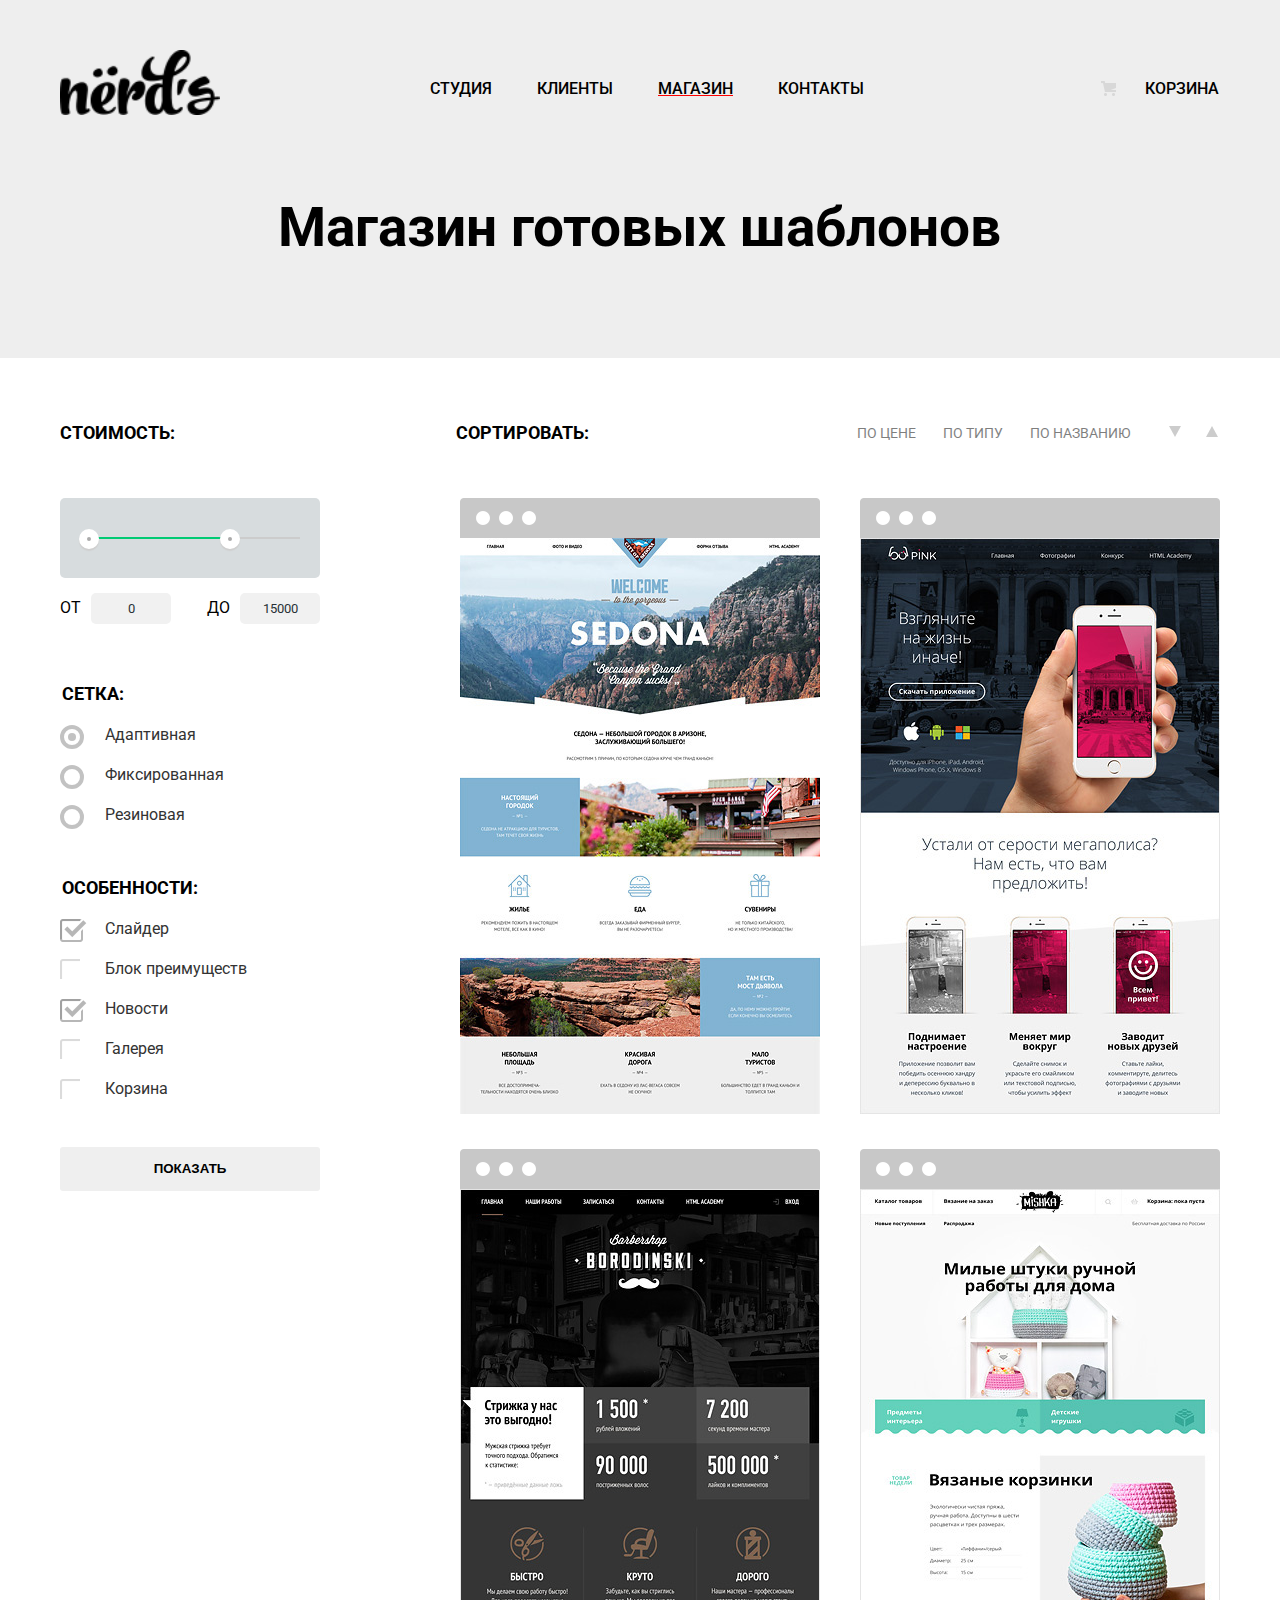
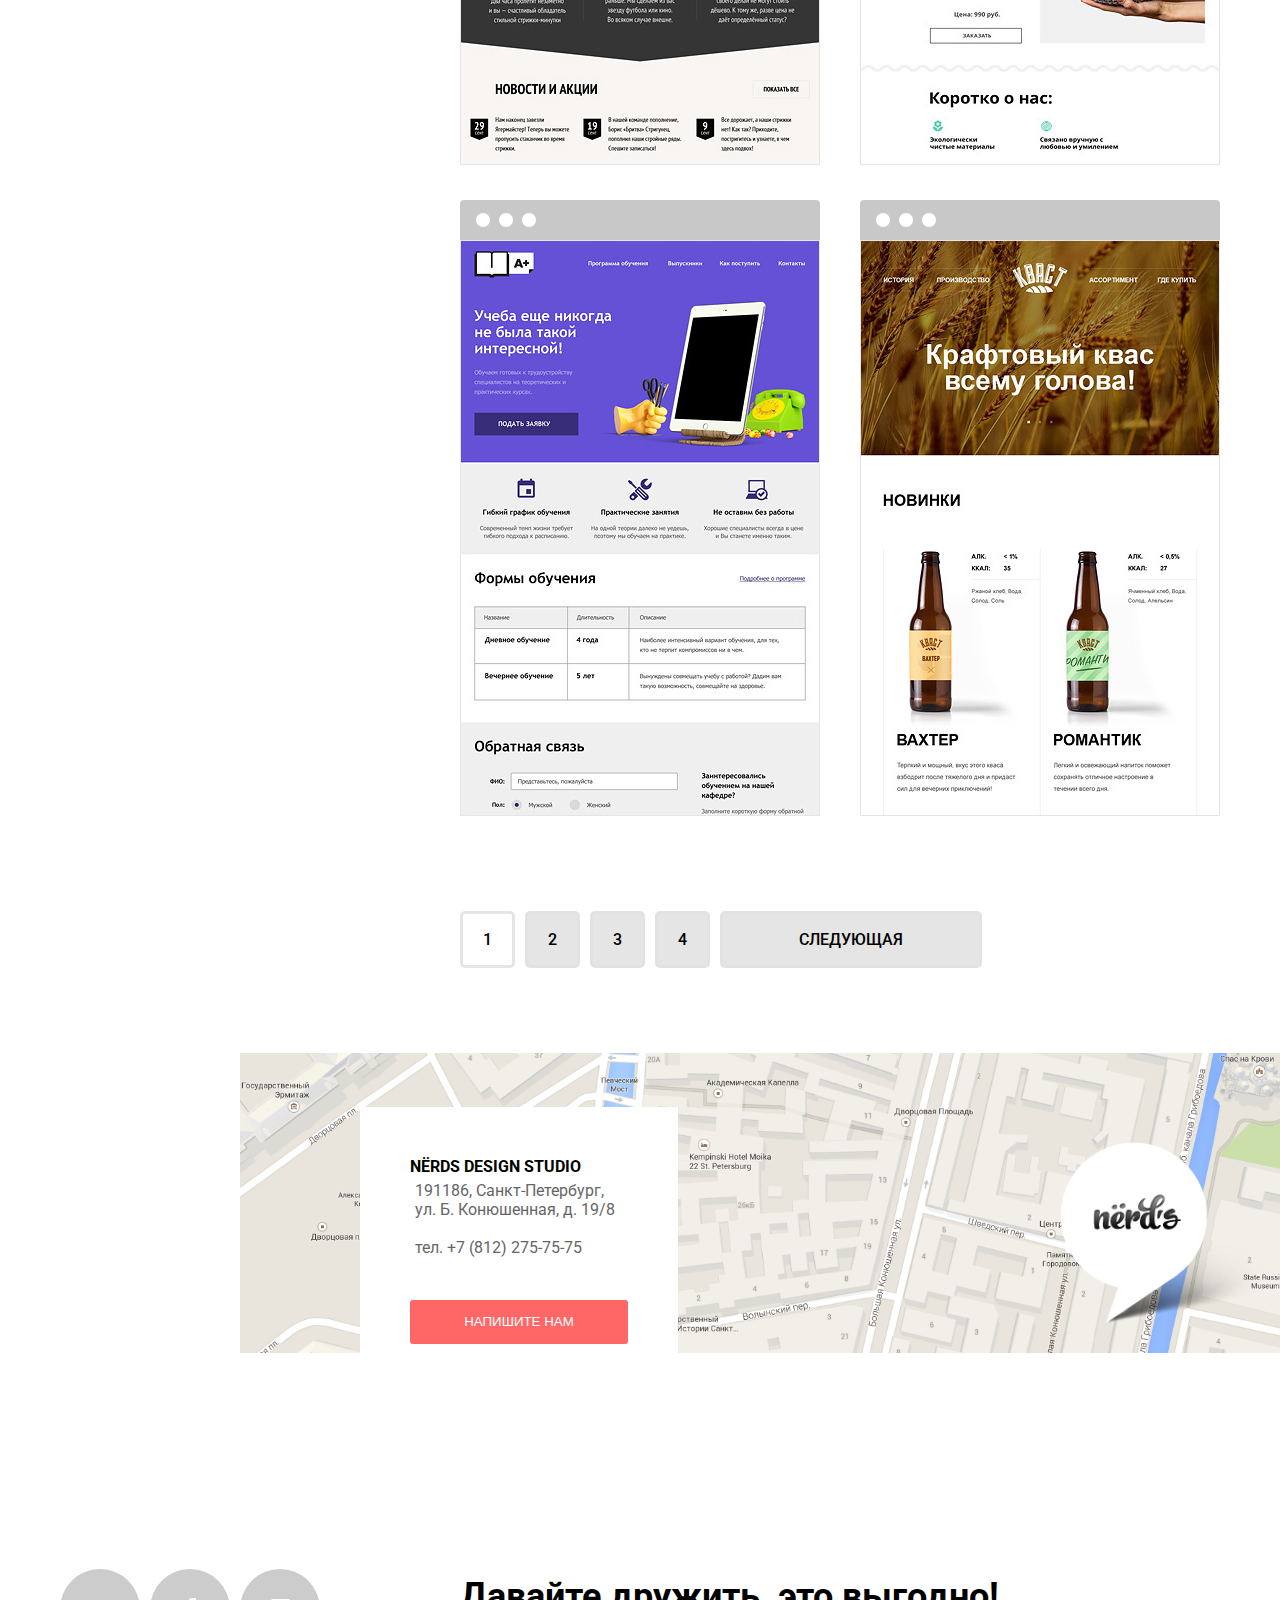
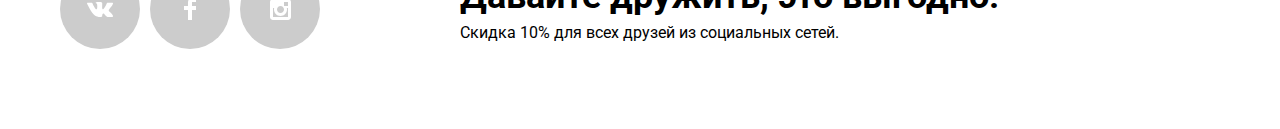
==== commit 53320ed9: "Финальная проверка попытка2" ====
--- a/inner.html
+++ b/inner.html
@@ -16,7 +16,7 @@
              <ul class="nerds-logo">
               <li>
                 <a class="main-logo" href="index.html">
-                <img src="img/nerds-logo.png" width="160" height="65" alt="Нёрдс">
+                <img src="img/nerds-logo.png" width="160" height="65" alt="Нёрдс"></a>
               </li>
              </ul>
             <ul class="navigation-block">
@@ -60,7 +60,7 @@
             </ul>
             <div class="catalog-columns">
            <section class="filters">
-           <form method="get" action="https://echo.htmlacademy.ru" oninput="filter-cost.value=filter-cost.value">
+           <form method="get" action="https://echo.htmlacademy.ru">
           <fieldset class="filter fieldset-coast">
               <legend class="visually-hidden">Стоимость:</legend>
           <div class="range-filter">
@@ -209,7 +209,7 @@
         </div>
         </main>
         <section class="contacts">
-         <iframe src="https://www.google.com/maps/embed?pb=!1m18!1m12!1m3!1d1998.598942412403!2d30.320894616187918!3d59.938796869047835!2m3!1f0!2f0!3f0!3m2!1i1024!2i768!4f13.1!3m3!1m2!1s0x4696310fca5ba729%3A0xea9c53d4493c879f!2z0JHQvtC70YzRiNCw0Y8g0JrQvtC90Y7RiNC10L3QvdCw0Y8g0YPQuy4sIDE5LCDQodCw0L3QutGCLdCf0LXRgtC10YDQsdGD0YDQsywgMTkxMTg2!5e0!3m2!1sru!2sru!4v1512396854346" width="1440" height="416" frameborder="0" style="border:0" allowfullscreen></iframe>
+         <iframe src="https://www.google.com/maps/embed?pb=!1m18!1m12!1m3!1d1998.598942412403!2d30.320894616187918!3d59.938796869047835!2m3!1f0!2f0!3f0!3m2!1i1024!2i768!4f13.1!3m3!1m2!1s0x4696310fca5ba729%3A0xea9c53d4493c879f!2z0JHQvtC70YzRiNCw0Y8g0JrQvtC90Y7RiNC10L3QvdCw0Y8g0YPQuy4sIDE5LCDQodCw0L3QutGCLdCf0LXRgtC10YDQsdGD0YDQsywgMTkxMTg2!5e0!3m2!1sru!2sru!4v1512396854346" width="1440" height="416" allowfullscreen></iframe>
          <p><img src="img/map.png" width="1440" height="416" alt="Карта"></p>
          <div class="map-marker">
             <img src="img/map-marker.png" width="231" height="190" alt="Маркер">
@@ -230,9 +230,6 @@
            <li>
             <a class="social social-btn" href="#">
             <span class="visually-hidden">Вконтакте</span>
-            <?xml version="1.0" encoding="utf-8"?>
-            <!-- Generator: Adobe Illustrator 15.0.0, SVG Export Plug-In . SVG Version: 6.00 Build 0)  -->
-            <!DOCTYPE svg PUBLIC "-//W3C//DTD SVG 1.1//EN" "http://www.w3.org/Graphics/SVG/1.1/DTD/svg11.dtd">
             <svg version="1.1" id="Layer_1" xmlns="http://www.w3.org/2000/svg" xmlns:xlink="http://www.w3.org/1999/xlink" x="0px" y="0px"
             	 width="26px" height="15px" viewBox="0 0 26 15" enable-background="new 0 0 26 15" xml:space="preserve">
             <path fill="#FFFFFF" d="M16.138,11.51c0.956-0.309,2.18,2.04,3.483,2.939c0.978,0.681,1.727,0.534,1.727,0.534l3.473-0.05
@@ -250,9 +247,6 @@
             <li>
              <a class="social social-btn" href="#">
              <span class="visually-hidden">Фейсбук</span>
-             <?xml version="1.0" encoding="utf-8"?>
-             <!-- Generator: Adobe Illustrator 15.0.0, SVG Export Plug-In . SVG Version: 6.00 Build 0)  -->
-             <!DOCTYPE svg PUBLIC "-//W3C//DTD SVG 1.1//EN" "http://www.w3.org/Graphics/SVG/1.1/DTD/svg11.dtd">
              <svg version="1.1" id="Layer_2" xmlns="http://www.w3.org/2000/svg" xmlns:xlink="http://www.w3.org/1999/xlink" x="0px" y="0px"
              	 width="12px" height="22px" viewBox="0 0 12 22" enable-background="new 0 0 12 22" xml:space="preserve">
              <path fill="#FFFFFF" d="M12,4V0H8C5.791,0,4,1.791,4,4v4H0v4h4v10h4V12h4V8H8V4H12z"/>
@@ -261,10 +255,7 @@
             <li>
              <a class="social social-btn" href="#">
              <span class="visually-hidden">Инстаграм</span>
-             <?xml version="1.0" encoding="utf-8"?>
-             <!-- Generator: Adobe Illustrator 15.0.0, SVG Export Plug-In . SVG Version: 6.00 Build 0)  -->
-             <!DOCTYPE svg PUBLIC "-//W3C//DTD SVG 1.1//EN" "http://www.w3.org/Graphics/SVG/1.1/DTD/svg11.dtd">
-             <svg version="1.1" id="Layer_1" xmlns="http://www.w3.org/2000/svg" xmlns:xlink="http://www.w3.org/1999/xlink" x="0px" y="0px"
+            <svg version="1.1" id="Layer_3" xmlns="http://www.w3.org/2000/svg" xmlns:xlink="http://www.w3.org/1999/xlink" x="0px" y="0px"
              	 width="21px" height="21px" viewBox="0 0 21 21" enable-background="new 0 0 21 21" xml:space="preserve">
              <path fill="#FFFFFF" d="M18,0H3C1.35,0,0,1.35,0,3v15c0,1.65,1.35,3,3,3h15c1.65,0,3-1.35,3-3V3C21,1.35,19.65,0,18,0z M10.5,7
              	c1.93,0,3.5,1.57,3.5,3.5S12.43,14,10.5,14S7,12.43,7,10.5S8.57,7,10.5,7z M18,18H3V9h1.181C4.067,9.482,4,9.983,4,10.5
@@ -293,7 +284,7 @@
                   <input class="letter-text" type="text" name="letter" id="letter-field" placeholder="В свободной форме"></p>
                   <button class="button" type="submit">Отправить</button>
                 </form>
-                <button class="modal-close" type="button">Закрыть</button>
+                <button class="modal-close" type="submit">Закрыть</button>
 
               </section>
               <script src="js/popup.js"></script>
--- a/css/style.css
+++ b/css/style.css
@@ -209,18 +209,18 @@
   background-repeat: no-repeat;
   background-position: 100% 20px;
 }
-#product-1:checked ~ .slider-list .slider-item:nth-child(1) {
-  display: block;
-}
-#product-2:checked ~ .slider-list .slider-item:nth-child(2) {
-  display: block;
-}
-#product-3:checked ~ .slider-list .slider-item:nth-child(3) {
-  display: block;
-}
-#product-1:checked ~ .slider-controls .slider-controls-item--1::before,
-#product-2:checked ~ .slider-controls .slider-controls-item--2::before,
-#product-3:checked ~ .slider-controls .slider-controls-item--3::before {
+.product-1:checked ~ .slider-list .slider-item:nth-child(1) {
+  display: block;
+}
+.product-2:checked ~ .slider-list .slider-item:nth-child(2) {
+  display: block;
+}
+.product-3:checked ~ .slider-list .slider-item:nth-child(3) {
+  display: block;
+}
+.product-1:checked ~ .slider-controls .slider-controls-item--1::before,
+.product-2:checked ~ .slider-controls .slider-controls-item--2::before,
+.product-3:checked ~ .slider-controls .slider-controls-item--3::before {
   content: "";
   position: absolute;
   left: 50%;
@@ -911,6 +911,7 @@
   height: 416px;
   border: none;
   z-index: 2;
+  border: none;
 }
 .contacts p {
   padding-left: 240px;
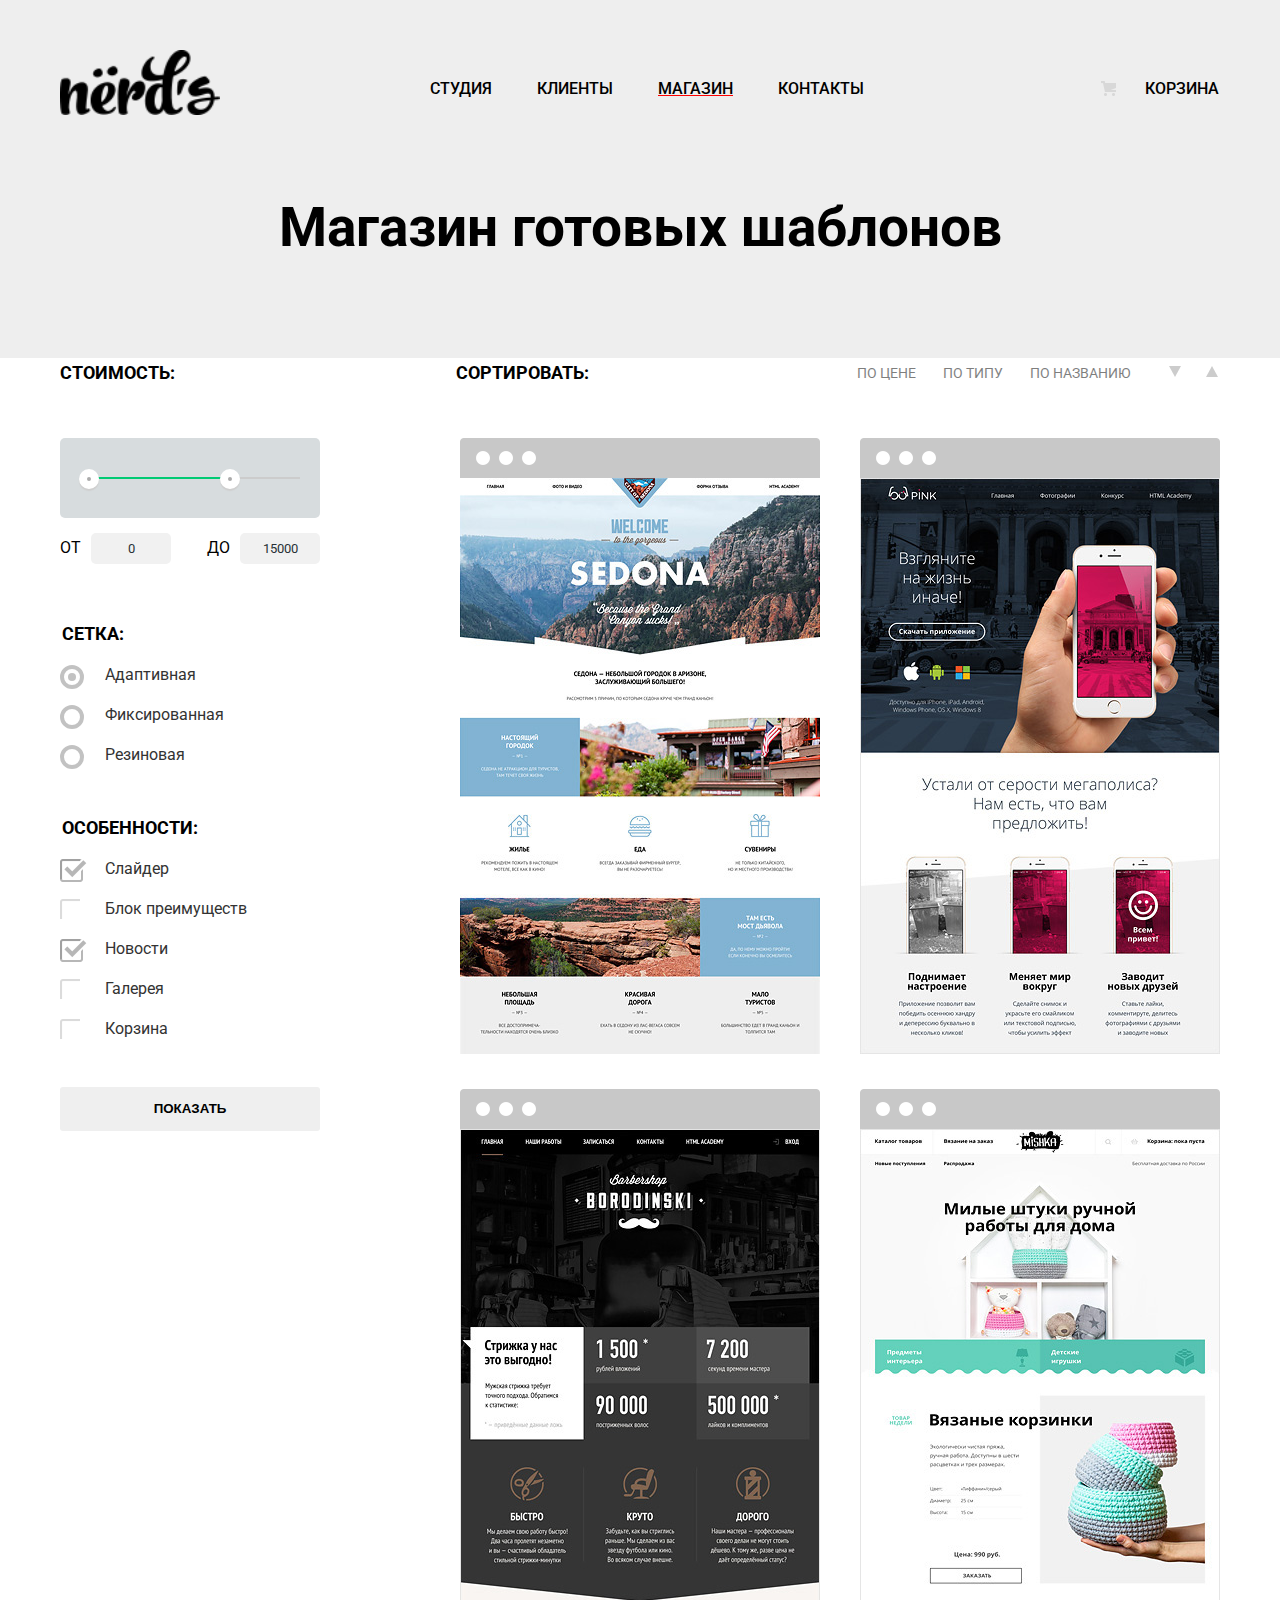
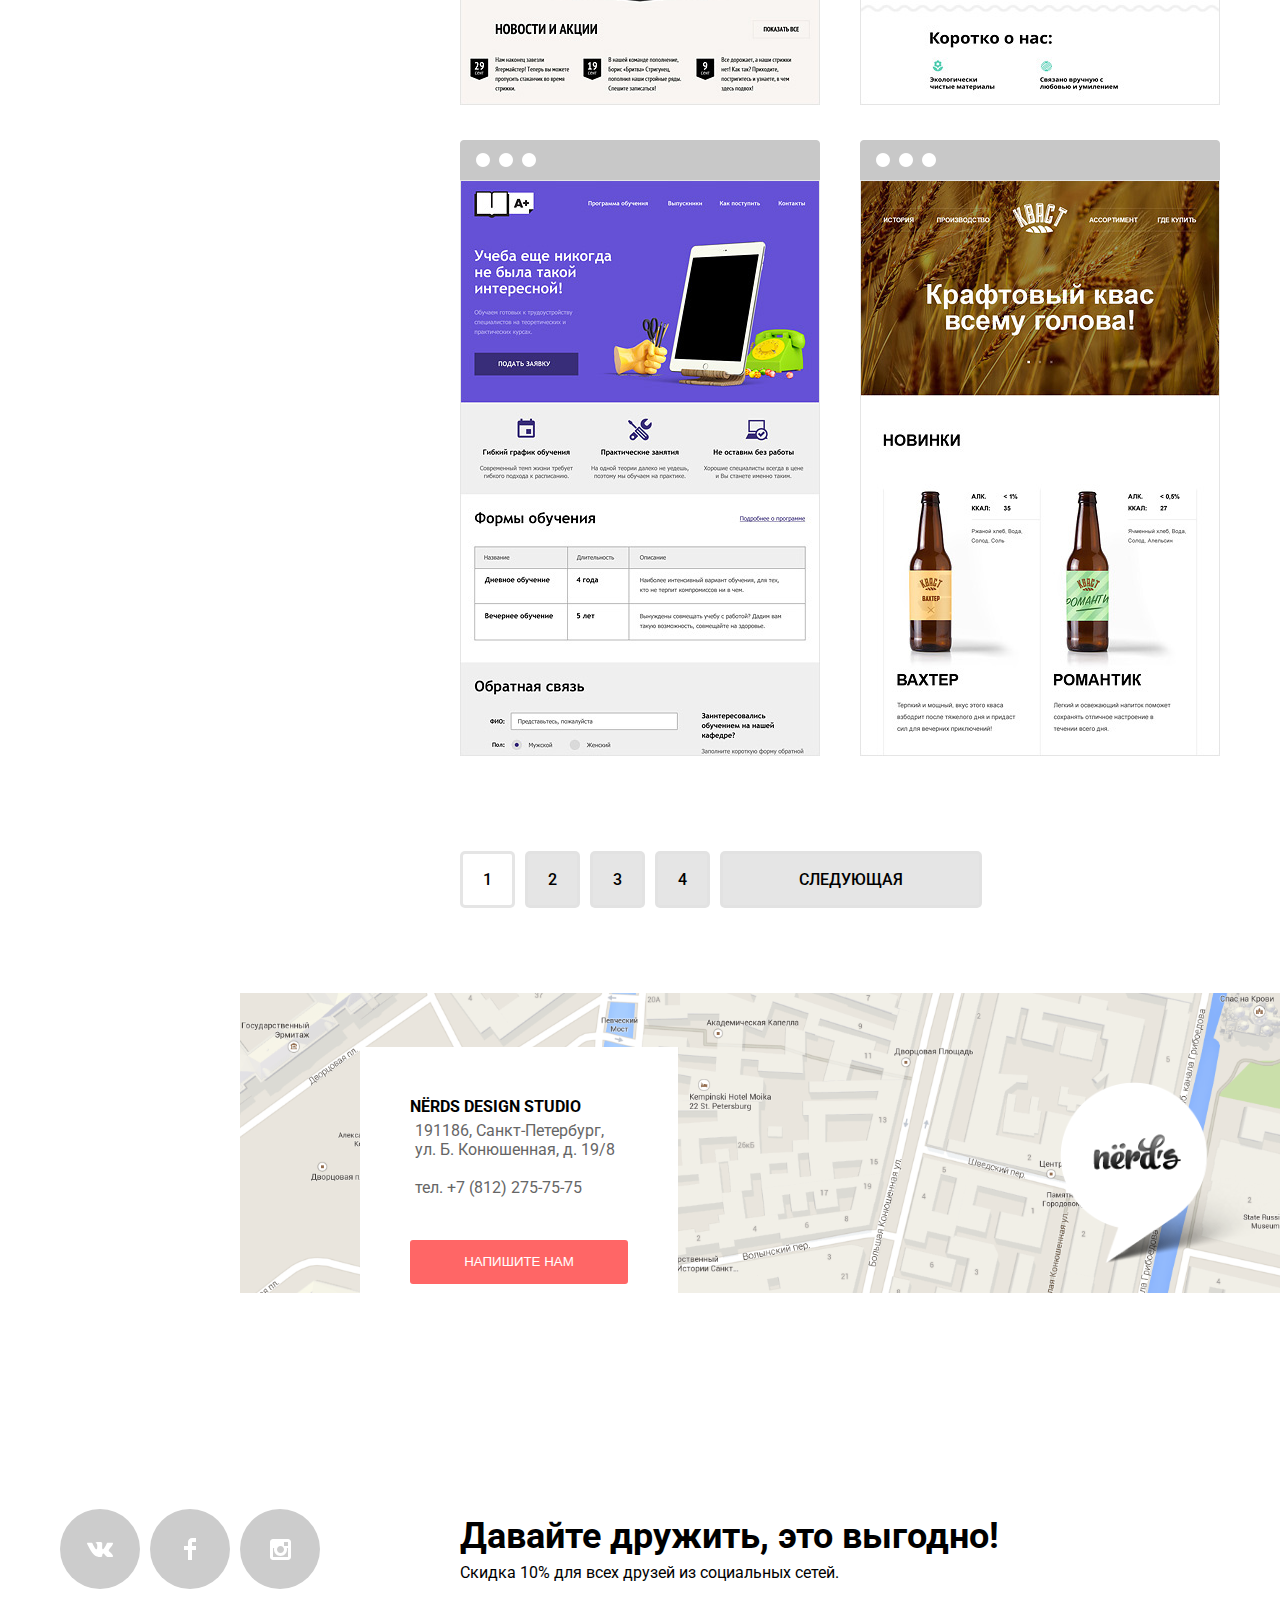
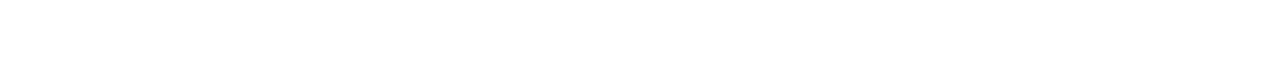
==== commit bd499c14: "Измненения для допуска" ====
--- a/inner.html
+++ b/inner.html
@@ -1,292 +1,307 @@
 <!DOCTYPE html>
-<html lang="ru">
+ <html lang="ru">
   <head>
-    <meta charset="utf-8">
-      <title>HTML Academy: Нёрдс</title>
-      <link href="https://fonts.googleapis.com/css?family=Roboto:400,500&amp;subset=cyrillic" rel="stylesheet">
-      <link href="css/style.css" rel="stylesheet">
-      <link href="css/normalize.css" rel="stylesheet">
+   <meta charset="utf-8">
+   <title>HTML Academy: Нёрдс</title>
+   <link href="https://fonts.googleapis.com/css?family=Roboto:400,500&amp;subset=cyrillic" rel="stylesheet">
+   <link href="css/style.css" rel="stylesheet">
+   <link href="css/normalize.css" rel="stylesheet">
   </head>
-      <body class="inner-page">
-        <header class="main-header inner-header">
-          <!--<h1>Каталог Нёрдс<h1>-->
-          <div class="container">
-          <nav class="main-navigation">
-           <div class="navigation-container">
-             <ul class="nerds-logo">
-              <li>
-                <a class="main-logo" href="index.html">
-                <img src="img/nerds-logo.png" width="160" height="65" alt="Нёрдс"></a>
-              </li>
-             </ul>
-            <ul class="navigation-block">
-             <li>
-              <a href="#">Студия</a>
-             </li>
-             <li>
-              <a href="#">Клиенты</a>
-             </li>
-             <li class="market">
-              <a href="#">Магазин</a>
-             </li>
-             <li>
-             <a href="#">Контакты</a>
-             </li>
-             </ul>
-             <ul  class="user-block">
-              <li class="user-icon">
-                <a href="#">Корзина</a>
-              </li>
-             </ul>
-             </div>
-          </nav>
+  <body class="inner-page">
+   <header class="main-header inner-header">
+   <!--<h1>Каталог Нёрдс<h1>-->
+    <div class="container">
+     <nav class="main-navigation">
+      <div class="navigation-container">
+       <ul class="nerds-logo">
+        <li>
+         <a class="main-logo" href="index.html">
+         <img src="img/nerds-logo.png" width="160" height="65" alt="Нёрдс"></a>
+        </li>
+       </ul>
+       <ul class="navigation-block">
+        <li>
+         <a href="#">Студия</a>
+        </li>
+        <li>
+         <a href="#">Клиенты</a>
+        </li>
+        <li class="market">
+         <a href="#">Магазин</a>
+        </li>
+        <li>
+         <a href="#">Контакты</a>
+        </li>
+       </ul>
+       <ul  class="user-block">
+        <li class="user-icon">
+         <a href="#">Корзина</a>
+        </li>
+       </ul>
+      </div>
+     </nav>
+    </div>
+    <div class="container">
+     <div class="inner-tag">
+      <b>Магазин готовых шаблонов</b>
+     </div>
+    </div>
+   </header>
+   <main class="container">
+    <h1 class="visually-hidden">Каталог</h1>
+    <ul class="prodact-sort">
+     <li>
+       Стоимость:
+     </li>
+     <li>
+       Сортировать:
+     </li>
+     <li>
+       По цене
+     </li>
+     <li>
+       По типу
+     </li>
+     <li>
+       По названию
+     </li>
+     <li class="prodact-sort-item-up">
+     </li>
+     <li class="prodact-sort-item-down">
+     </li>
+    </ul>
+    <div class="catalog-columns">
+     <section class="filters">
+      <form method="get" action="https://echo.htmlacademy.ru">
+       <fieldset class="filter fieldset-coast">
+        <legend class="visually-hidden">Стоимость:</legend>
+        <div class="range-filter">
+         <div class="range-controls">
+          <div class="scale">
+           <div class="bar" style="margin-left: 5%; width: 60%"></div>
           </div>
-          <div class="container">
-         <div class="inner-tag">
-            <b>Магазин готовых шаблонов</b>
+          <div class="toggle toggle-min"></div>
+          <div class="toggle toggle-max"></div>
          </div>
-       </div>
-          </header>
-            <main class="container">
-            <h1 class="visually-hidden">Каталог</h1>
-            <ul class="prodact-sort">
-              <li>Стоимость:</li>
-              <li>Сортировать:</li>
-              <li>По цене</li>
-              <li>По типу</li>
-              <li>По названию</li>
-              <li  class="prodact-sort-item-up"></li>
-              <li  class="prodact-sort-item-down"></li>
-            </ul>
-            <div class="catalog-columns">
-           <section class="filters">
-           <form method="get" action="https://echo.htmlacademy.ru">
-          <fieldset class="filter fieldset-coast">
-              <legend class="visually-hidden">Стоимость:</legend>
-          <div class="range-filter">
-           <div class="range-controls">
-            <div class="scale">
-             <div class="bar" style="margin-left: 5%; width: 60%"></div>
-            </div>
-            <div class="toggle toggle-min"></div>
-            <div class="toggle toggle-max"></div>
-           </div>
-          <div class="price-controls">
-            <label class="min-price">от<input name="min-price" type="text" value="0"></label>
-            <label class="max-price">до<input name="max-price" type="text" value="15000"></label>
-          </div>
-        </div>
-          </fieldset>
-          <fieldset class="filter fieldset-net">
-            <legend>Сетка:</legend>
-              <ul class="net-list">
-                <li class="filter-option">
-                  <input class="visually-hidden filter-input filter-input-radio" type="radio" name="grid" value="adaptiv" id="filter-adapt" checked>
-                  <label for="filter-adapt">Адаптивная</label>
-                </li>
-                <li class="filter-option">
-                  <input class="visually-hidden filter-input filter-input-radio" type="radio" name="grid" value="fix" id="filter-fixing">
-                  <label for="filter-fixing">Фиксированная</label>
-                </li>
-                <li class="filter-option">
-                  <input class="visually-hidden filter-input filter-input-radio" type="radio" name="grid" value="rubber" id="filter-rubbered">
-                  <label for="filter-rubbered">Резиновая</label>
-              </li>
-              </ul>
-              </fieldset>
-              <fieldset class="filter fieldset-features">
-              <legend>Особенности:</legend>
-              <ul class="features-list">
-                <li class="filter-option">
-                  <input class="visually-hidden filter-input filter-input-checkbox" type="checkbox" name="slider" id="filter-slidered" checked>
-                  <label for="filter-slidered">Слайдер</label>
-                </li>
-                <li class="filter-option">
-                  <input class="visually-hidden filter-input filter-input-checkbox" type="checkbox" name="advantage" id="filter-advantages">
-                  <label for="filter-advantages">Блок преимуществ</label>
-                </li>
-                <li class="filter-option">
-                  <input class="visually-hidden filter-input filter-input-checkbox" type="checkbox" name="news" id="filter-news" checked>
-                  <label for="filter-news">Новости</label>
-                </li>
-                <li class="filter-option">
-                  <input class="visually-hidden filter-input filter-input-checkbox" type="checkbox" name="gallery" id="filter-galleries">
-                  <label for="filter-galleries">Галерея</label>
-                </li>
-                <li class="filter-option">
-                  <input class="visually-hidden filter-input filter-input-checkbox" type="checkbox" name="basket" id="filter-baskets">
-                  <label for="filter-baskets">Корзина</label>
-                </li>
-              </ul>
-            </fieldset>
-            <button class="button-filter" type="submit">Показать</button>
-          </form>
-        </section>
-                      <!--<h2>Каталог</h2>-->
-              <section class="prodact">
-                <ul class="prodact-list">
-                  <li class="prodact-item">
-                  <a class="prodact-link" href="#">
-                    <div class="prodact-list-head"></div>
-                    <h3 class="visually-hidden">Информационный сайт  для туристов</h3>
-                    <img src="img/img-sedona.jpg" width="360" height="576" alt="Sedona Hover">
-                  </a>
-                    <div class="prodact-list-info">
-                    <h3 class="info-h">Sedona</h3>
-                    <p class="info-p">Информационный сайт<br> для туристов</p>
-                    <button class="button button-info" type="submit">9 900 руб.</button>
-                  </div>
-                  </li>
-                  <li class="prodact-item">
-                    <a class="prodact-link" href="#">
-                    <div class="prodact-list-head"></div>
-                      <h3 class="visually-hidden">Продуктовый лендинг приложения для iOS и Android</h3>
-                      <img src="img/img-pink.jpg" width="360" height="576" alt="Pink App">
-                    </a>
-                  <div class="prodact-list-info">
-                  <h3 class="info-h">Pink App</h3>
-                  <p class="info-p">Продуктовый лендинг<br> приложения для iOS и Android copy</p>
-                  <button class="button button-info" type="submit">9 900 руб.</button>
-                </div>
-                  </li>
-                  <li class="prodact-item">
-                    <a class="prodact-link" href="#">
-                      <div class="prodact-list-head"></div>
-                      <h3 class="visually-hidden">Сайт салоны красоты. Для мужчин, да.</h3>
-                      <img src="img/img-barbershop.jpg" width="360" height="576" alt="Barbershop">
-                    </a>
-                   <div class="prodact-list-info">
-                   <h3 class="info-h">Pink App</h3>
-                   <p class="info-p">Barbershop<br> Для мужчин, да.</p>
-                   <button class="button button-info" type="submit">9 900 руб.</button>
-                   </div>
-                  </li>
-                  <li class="prodact-item">
-                    <a class="prodact-link" href="#">
-                    <div class="prodact-list-head"></div>
-                    <h3 class="visually-hidden">Интернет-магазин вязаных игрушек</h3>
-                    <img src="img/img-mishka.jpg" width="360" height="576" alt="MISHKA">
-                   </a>
-                    <div class="prodact-list-info">
-                    <h3 class="info-h">MISHKA</h3>
-                    <p class="info-p">Интернет-магазин<br> вязаных игрушек</p>
-                    <button class="button button-info" type="submit">9 900 руб.</button>
-                    </div>
-                  </li>
-                  <li class="prodact-item">
-                    <a class="prodact-link" href="#">
-                    <div class="prodact-list-head"></div>
-                    <h3 class="visually-hidden">Лендинг курсов повышения квалификации</h3>
-                    <img src="img/img-aplus.jpg" width="360" height="576" alt="A Plus">
-                    </a>
-                   <div class="prodact-list-info">
-                   <h3 class="info-h">A Plus</h3>
-                   <p class="info-p">Лендинг курсов<br> повышения квалификации</p>
-                   <button class="button button-info" type="submit">9 900 руб.</button>
-                   </div>
-                 </li>
-                 <li class="prodact-item">
-                   <a class="prodact-link" href="#">
-                   <div class="prodact-list-head"></div>
-                   <h3 class="visually-hidden">Промо-сайт производителя крафтового кваса</h3>
-                  <img src="img/img-kvast.jpg" width="360" height="576" alt="КВАСТ">
-                 </a>
-                  <div class="prodact-list-info">
-                  <h3 class="info-h">КВАСТ</h3>
-                  <p class="info-p">Промо-сайт<br> производителя крафтового кваса</p>
-                  <button class="button button-info" type="submit">9 900 руб.</button>
-                  </div>
-                </li>
-              </ul>
-              <ul class="pagination-list">
-               <li class="pagination-item-current pagination-item"><a href="#">1</a></li>
-               <li class="pagination-item"><a href="#">2</a></li>
-               <li class="pagination-item"><a href="#">3</a></li>
-               <li class="pagination-item"><a href="#">4</a></li>
-               <li class="pagination-item pagination-item-last"><a href="#">следующая</a></li>
-             </ul>
-          </section>
-        </div>
-        </main>
-        <section class="contacts">
-         <iframe src="https://www.google.com/maps/embed?pb=!1m18!1m12!1m3!1d1998.598942412403!2d30.320894616187918!3d59.938796869047835!2m3!1f0!2f0!3f0!3m2!1i1024!2i768!4f13.1!3m3!1m2!1s0x4696310fca5ba729%3A0xea9c53d4493c879f!2z0JHQvtC70YzRiNCw0Y8g0JrQvtC90Y7RiNC10L3QvdCw0Y8g0YPQuy4sIDE5LCDQodCw0L3QutGCLdCf0LXRgtC10YDQsdGD0YDQsywgMTkxMTg2!5e0!3m2!1sru!2sru!4v1512396854346" width="1440" height="416" allowfullscreen></iframe>
-         <p><img src="img/map.png" width="1440" height="416" alt="Карта"></p>
-         <div class="map-marker">
-            <img src="img/map-marker.png" width="231" height="190" alt="Маркер">
-          </div>
-         <div class="nerds-contacts">
-          <b>NЁRDS DESIGN STUDIO</b>
-          <p>191186, Санкт-Петербург,<br>
-             ул. Б. Конюшенная, д. 19/8<br><br>
-             тел. +7 (812) 275-75-75</p>
-            <button class="button button-contacts" type="submit">Напишите нам</button>
+         <div class="price-controls">
+          <label class="min-price">от<input name="min-price" type="text" value="0"></label>
+          <label class="max-price">до<input name="max-price" type="text" value="15000"></label>
          </div>
-       </section>
-       <footer class="main-footer">
-         <div class="container">
-          <div class="wrapper">
-          <div class="main-social">
-          <ul class="main-footer-list">
-           <li>
-            <a class="social social-btn" href="#">
-            <span class="visually-hidden">Вконтакте</span>
-            <svg version="1.1" id="Layer_1" xmlns="http://www.w3.org/2000/svg" xmlns:xlink="http://www.w3.org/1999/xlink" x="0px" y="0px"
-            	 width="26px" height="15px" viewBox="0 0 26 15" enable-background="new 0 0 26 15" xml:space="preserve">
-            <path fill="#FFFFFF" d="M16.138,11.51c0.956-0.309,2.18,2.04,3.483,2.939c0.978,0.681,1.727,0.534,1.727,0.534l3.473-0.05
-            	c0,0,1.815-0.112,0.957-1.554c-0.071-0.12-0.503-1.069-2.585-3.022c-2.177-2.043-1.882-1.712,0.739-5.244
-            	c1.597-2.153,2.236-3.468,2.036-4.028c-0.192-0.539-1.365-0.399-1.365-0.399L20.69,0.713c-0.381,0.001-0.704,0.119-0.851,0.515
-            	c-0.003,0.004-0.621,1.666-1.445,3.079c-1.741,2.989-2.436,3.148-2.724,2.961c-0.661-0.433-0.494-1.737-0.494-2.664
-            	c0-2.897,0.432-4.105-0.846-4.417c-0.427-0.104-0.739-0.172-1.828-0.182c-1.392-0.021-2.574,0-3.244,0.329
-            	c-0.445,0.223-0.786,0.712-0.579,0.74c0.26,0.035,0.843,0.16,1.155,0.586c0.401,0.552,0.389,1.789,0.389,1.789
-            	s0.229,3.411-0.54,3.834c-0.528,0.29-1.25-0.302-2.803-3.016C6.087,2.879,5.488,1.345,5.488,1.345S5.372,1.06,5.162,0.904
-            	C4.912,0.719,4.562,0.66,4.562,0.66L0.848,0.684c0,0-0.558,0.016-0.763,0.262C-0.097,1.164,0.07,1.614,0.07,1.614
-            	s2.909,6.881,6.203,10.347c3.02,3.182,6.452,2.971,6.452,2.971h1.555c0,0,0.469-0.054,0.709-0.312
-            	c0.224-0.24,0.214-0.691,0.214-0.691S15.172,11.82,16.138,11.51z"/>
-            </svg></a>
-            </li>
-            <li>
-             <a class="social social-btn" href="#">
-             <span class="visually-hidden">Фейсбук</span>
-             <svg version="1.1" id="Layer_2" xmlns="http://www.w3.org/2000/svg" xmlns:xlink="http://www.w3.org/1999/xlink" x="0px" y="0px"
-             	 width="12px" height="22px" viewBox="0 0 12 22" enable-background="new 0 0 12 22" xml:space="preserve">
-             <path fill="#FFFFFF" d="M12,4V0H8C5.791,0,4,1.791,4,4v4H0v4h4v10h4V12h4V8H8V4H12z"/>
-             </svg></a>
-            </li>
-            <li>
-             <a class="social social-btn" href="#">
-             <span class="visually-hidden">Инстаграм</span>
-            <svg version="1.1" id="Layer_3" xmlns="http://www.w3.org/2000/svg" xmlns:xlink="http://www.w3.org/1999/xlink" x="0px" y="0px"
-             	 width="21px" height="21px" viewBox="0 0 21 21" enable-background="new 0 0 21 21" xml:space="preserve">
-             <path fill="#FFFFFF" d="M18,0H3C1.35,0,0,1.35,0,3v15c0,1.65,1.35,3,3,3h15c1.65,0,3-1.35,3-3V3C21,1.35,19.65,0,18,0z M10.5,7
-             	c1.93,0,3.5,1.57,3.5,3.5S12.43,14,10.5,14S7,12.43,7,10.5S8.57,7,10.5,7z M18,18H3V9h1.181C4.067,9.482,4,9.983,4,10.5
-             	c0,3.59,2.91,6.5,6.5,6.5s6.5-2.91,6.5-6.5c0-0.517-0.066-1.018-0.181-1.5H18V18z M18,7h-4V3h4V7z"/>
-             </svg></a>
-            </li>
-           </ul>
-         </div>
-         <div class="frienship">
-         <b>Давайте дружить, это выгодно!</b><br>
-         <p>Скидка 10% для всех друзей из социальных сетей.</p>
-       </div>
-       </div>
-       </div>
-        </footer>
-        <section class="modal modal-letter">
+        </div>
+       </fieldset>
+       <fieldset class="filter fieldset-net">
+        <legend>Сетка:</legend>
+        <ul class="net-list">
+         <li class="filter-option">
+          <input class="visually-hidden filter-input filter-input-radio" type="radio" name="grid" value="adaptiv" id="filter-adapt" checked>
+          <label for="filter-adapt">Адаптивная</label>
+         </li>
+         <li class="filter-option">
+          <input class="visually-hidden filter-input filter-input-radio" type="radio" name="grid" value="fix" id="filter-fixing">
+          <label for="filter-fixing">Фиксированная</label>
+         </li>
+         <li class="filter-option">
+          <input class="visually-hidden filter-input filter-input-radio" type="radio" name="grid" value="rubber" id="filter-rubbered">
+          <label for="filter-rubbered">Резиновая</label>
+         </li>
+        </ul>
+       </fieldset>
+       <fieldset class="filter fieldset-features">
+        <legend>Особенности:</legend>
+        <ul class="features-list">
+         <li class="filter-option">
+          <input class="visually-hidden filter-input filter-input-checkbox" type="checkbox" name="slider" id="filter-slidered" checked>
+          <label for="filter-slidered">Слайдер</label>
+         </li>
+         <li class="filter-option">
+          <input class="visually-hidden filter-input filter-input-checkbox" type="checkbox" name="advantage" id="filter-advantages">
+          <label for="filter-advantages">Блок преимуществ</label>
+         </li>
+         <li class="filter-option">
+          <input class="visually-hidden filter-input filter-input-checkbox" type="checkbox" name="news" id="filter-news" checked>
+          <label for="filter-news">Новости</label>
+         </li>
+         <li class="filter-option">
+          <input class="visually-hidden filter-input filter-input-checkbox" type="checkbox" name="gallery" id="filter-galleries">
+          <label for="filter-galleries">Галерея</label>
+         </li>
+         <li class="filter-option">
+          <input class="visually-hidden filter-input filter-input-checkbox" type="checkbox" name="basket" id="filter-baskets">
+          <label for="filter-baskets">Корзина</label>
+         </li>
+        </ul>
+       </fieldset>
+       <button class="button-filter" type="submit">Показать</button>
+      </form>
+     </section>
+     <!--<h2>Каталог</h2>-->
+     <section class="prodact">
+      <ul class="prodact-list">
+       <li class="prodact-item">
+        <a class="prodact-link" href="#">
+         <div class="prodact-list-head"></div>
+         <h3 class="visually-hidden">Информационный сайт  для туристов</h3>
+         <img src="img/img-sedona.jpg" width="360" height="576" alt="Sedona Hover">
+        </a>
+        <div class="prodact-list-info">
+         <h3 class="info-h">Sedona</h3>
+         <p class="info-p">Информационный сайт<br> для туристов</p>
+         <button class="button button-info" type="submit">9 900 руб.</button>
+        </div>
+       </li>
+       <li class="prodact-item">
+        <a class="prodact-link" href="#">
+         <div class="prodact-list-head"></div>
+         <h3 class="visually-hidden">Продуктовый лендинг приложения для iOS и Android</h3>
+         <img src="img/img-pink.jpg" width="360" height="576" alt="Pink App">
+        </a>
+        <div class="prodact-list-info">
+         <h3 class="info-h">Pink App</h3>
+         <p class="info-p">Продуктовый лендинг<br> приложения для iOS и Android copy</p>
+         <button class="button button-info" type="submit">9 900 руб.</button>
+        </div>
+       </li>
+       <li class="prodact-item">
+        <a class="prodact-link" href="#">
+         <div class="prodact-list-head"></div>
+         <h3 class="visually-hidden">Сайт салоны красоты. Для мужчин, да.</h3>
+         <img src="img/img-barbershop.jpg" width="360" height="576" alt="Barbershop">
+        </a>
+        <div class="prodact-list-info">
+         <h3 class="info-h">Pink App</h3>
+         <p class="info-p">Barbershop<br> Для мужчин, да.</p>
+         <button class="button button-info" type="submit">9 900 руб.</button>
+        </div>
+       </li>
+       <li class="prodact-item">
+        <a class="prodact-link" href="#">
+         <div class="prodact-list-head"></div>
+         <h3 class="visually-hidden">Интернет-магазин вязаных игрушек</h3>
+         <img src="img/img-mishka.jpg" width="360" height="576" alt="MISHKA">
+        </a>
+        <div class="prodact-list-info">
+         <h3 class="info-h">MISHKA</h3>
+         <p class="info-p">Интернет-магазин<br> вязаных игрушек</p>
+         <button class="button button-info" type="submit">9 900 руб.</button>
+        </div>
+       </li>
+       <li class="prodact-item">
+        <a class="prodact-link" href="#">
+         <div class="prodact-list-head"></div>
+         <h3 class="visually-hidden">Лендинг курсов повышения квалификации</h3>
+         <img src="img/img-aplus.jpg" width="360" height="576" alt="A Plus">
+        </a>
+        <div class="prodact-list-info">
+         <h3 class="info-h">A Plus</h3>
+         <p class="info-p">Лендинг курсов<br> повышения квалификации</p>
+         <button class="button button-info" type="submit">9 900 руб.</button>
+        </div>
+       </li>
+       <li class="prodact-item">
+        <a class="prodact-link" href="#">
+         <div class="prodact-list-head"></div>
+         <h3 class="visually-hidden">Промо-сайт производителя крафтового кваса</h3>
+         <img src="img/img-kvast.jpg" width="360" height="576" alt="КВАСТ"></a>
+        <div class="prodact-list-info">
+         <h3 class="info-h">КВАСТ</h3>
+         <p class="info-p">Промо-сайт<br> производителя крафтового кваса</p>
+         <button class="button button-info" type="submit">9 900 руб.</button>
+        </div>
+       </li>
+      </ul>
+      <ul class="pagination-list">
+       <li class="pagination-item-current pagination-item"><a href="#">1</a>
+       </li>
+       <li class="pagination-item"><a href="#">2</a>
+       </li>
+       <li class="pagination-item"><a href="#">3</a>
+       </li>
+       <li class="pagination-item"><a href="#">4</a>
+       </li>
+       <li class="pagination-item pagination-item-last"><a href="#">следующая</a>
+       </li>
+      </ul>
+     </section>
+    </div>
+   </main>
+   <section class="contacts">
+    <iframe src="https://www.google.com/maps/embed?pb=!1m18!1m12!1m3!1d1998.598942412403!2d30.320894616187918!3d59.938796869047835!2m3!1f0!2f0!3f0!3m2!1i1024!2i768!4f13.1!3m3!1m2!1s0x4696310fca5ba729%3A0xea9c53d4493c879f!2z0JHQvtC70YzRiNCw0Y8g0JrQvtC90Y7RiNC10L3QvdCw0Y8g0YPQuy4sIDE5LCDQodCw0L3QutGCLdCf0LXRgtC10YDQsdGD0YDQsywgMTkxMTg2!5e0!3m2!1sru!2sru!4v1512396854346" width="1440" height="416" allowfullscreen></iframe>
+    <p><img src="img/map.png" width="1440" height="416" alt="Карта"></p>
+    <div class="map-marker">
+    <img src="img/map-marker.png" width="231" height="190" alt="Маркер">
+    </div>
+    <div class="nerds-contacts">
+     <b>NЁRDS DESIGN STUDIO</b>
+     <p>191186, Санкт-Петербург,<br>
+     ул. Б. Конюшенная, д. 19/8<br><br>
+     тел. +7 (812) 275-75-75</p>
+     <button class="button button-contacts" type="submit">Напишите нам</button>
+    </div>
+   </section>
+   <footer class="main-footer">
+    <div class="container">
+     <div class="wrapper">
+      <div class="main-social">
+       <ul class="main-footer-list">
+        <li>
+         <a class="social social-btn" href="#">
+          <span class="visually-hidden">Вконтакте</span>
+          <svg version="1.1" id="Layer_1" xmlns="http://www.w3.org/2000/svg" xmlns:xlink="http://www.w3.org/1999/xlink" x="0px" y="0px"
+           width="26px" height="15px" viewBox="0 0 26 15" enable-background="new 0 0 26 15" xml:space="preserve">
+          <path fill="#FFFFFF" d="M16.138,11.51c0.956-0.309,2.18,2.04,3.483,2.939c0.978,0.681,1.727,0.534,1.727,0.534l3.473-0.05
+           c0,0,1.815-0.112,0.957-1.554c-0.071-0.12-0.503-1.069-2.585-3.022c-2.177-2.043-1.882-1.712,0.739-5.244
+           c1.597-2.153,2.236-3.468,2.036-4.028c-0.192-0.539-1.365-0.399-1.365-0.399L20.69,0.713c-0.381,0.001-0.704,0.119-0.851,0.515
+           c-0.003,0.004-0.621,1.666-1.445,3.079c-1.741,2.989-2.436,3.148-2.724,2.961c-0.661-0.433-0.494-1.737-0.494-2.664
+           c0-2.897,0.432-4.105-0.846-4.417c-0.427-0.104-0.739-0.172-1.828-0.182c-1.392-0.021-2.574,0-3.244,0.329
+           c-0.445,0.223-0.786,0.712-0.579,0.74c0.26,0.035,0.843,0.16,1.155,0.586c0.401,0.552,0.389,1.789,0.389,1.789
+           s0.229,3.411-0.54,3.834c-0.528,0.29-1.25-0.302-2.803-3.016C6.087,2.879,5.488,1.345,5.488,1.345S5.372,1.06,5.162,0.904
+           C4.912,0.719,4.562,0.66,4.562,0.66L0.848,0.684c0,0-0.558,0.016-0.763,0.262C-0.097,1.164,0.07,1.614,0.07,1.614
+           s2.909,6.881,6.203,10.347c3.02,3.182,6.452,2.971,6.452,2.971h1.555c0,0,0.469-0.054,0.709-0.312
+           c0.224-0.24,0.214-0.691,0.214-0.691S15.172,11.82,16.138,11.51z"/>
+         </svg></a>
+        </li>
+        <li>
+         <a class="social social-btn" href="#">
+          <span class="visually-hidden">Фейсбук</span>
+          <svg version="1.1" id="Layer_2" xmlns="http://www.w3.org/2000/svg" xmlns:xlink="http://www.w3.org/1999/xlink" x="0px" y="0px"
+           width="12px" height="22px" viewBox="0 0 12 22" enable-background="new 0 0 12 22" xml:space="preserve">
+          <path fill="#FFFFFF" d="M12,4V0H8C5.791,0,4,1.791,4,4v4H0v4h4v10h4V12h4V8H8V4H12z"/>
+         </svg></a>
+        </li>
+        <li>
+         <a class="social social-btn" href="#">
+          <span class="visually-hidden">Инстаграм</span>
+          <svg version="1.1" id="Layer_3" xmlns="http://www.w3.org/2000/svg" xmlns:xlink="http://www.w3.org/1999/xlink" x="0px" y="0px"
+           width="21px" height="21px" viewBox="0 0 21 21" enable-background="new 0 0 21 21" xml:space="preserve">
+          <path fill="#FFFFFF" d="M18,0H3C1.35,0,0,1.35,0,3v15c0,1.65,1.35,3,3,3h15c1.65,0,3-1.35,3-3V3C21,1.35,19.65,0,18,0z M10.5,7
+           c1.93,0,3.5,1.57,3.5,3.5S12.43,14,10.5,14S7,12.43,7,10.5S8.57,7,10.5,7z M18,18H3V9h1.181C4.067,9.482,4,9.983,4,10.5
+           c0,3.59,2.91,6.5,6.5,6.5s6.5-2.91,6.5-6.5c0-0.517-0.066-1.018-0.181-1.5H18V18z M18,7h-4V3h4V7z"/>
+         </svg></a>
+        </li>
+       </ul>
+      </div>
+      <div class="frienship">
+       <b>Давайте дружить, это выгодно!</b><br>
+       <p>Скидка 10% для всех друзей из социальных сетей.</p>
+      </div>
+     </div>
+    </div>
+   </footer>
+   <section class="modal modal-letter">
     <h2>Напишите нам</h2>
     <span>Ваше имя:</span>
     <span>Ваш e-mail:</span>
     <form class="letter-form" action="https://echo.htmlacademy.ru" method="post">
-      <p><label class="visually-hidden" for="user-name">Ваше имя:</label>
-          <input class="letter-name" type="text" name="name" id="user-name" placeholder="Представьтесь, пожалуйста"></p>
-          <p><label class="visually-hidden" for="post-user">Ваш e-mail:</label>
-              <input type="text" name="post" id="post-user" placeholder="Для отправки ответа"></p>
-              <p><label for="letter-field">Текст письма:</label>
-                  <input class="letter-text" type="text" name="letter" id="letter-field" placeholder="В свободной форме"></p>
-                  <button class="button" type="submit">Отправить</button>
-                </form>
-                <button class="modal-close" type="submit">Закрыть</button>
-
-              </section>
-              <script src="js/popup.js"></script>
-    </body>
-    </html>
+     <p><label class="visually-hidden" for="user-name">Ваше имя:</label>
+      <input class="letter-name" type="text" name="name" id="user-name" placeholder="Представьтесь, пожалуйста"></p>
+     <p><label class="visually-hidden" for="post-user">Ваш e-mail:</label>
+      <input type="text" name="post" id="post-user" placeholder="Для отправки ответа"></p>
+     <p><label for="letter-field">Текст письма:</label>
+      <input class="letter-text" type="text" name="letter" id="letter-field" placeholder="В свободной форме"></p>
+     <button class="button" type="submit">Отправить</button>
+    </form>
+    <button class="modal-close" type="submit">Закрыть</button>
+   </section>
+   <script src="js/popup.js"></script>
+  </body>
+ </html>
--- a/css/style.css
+++ b/css/style.css
@@ -133,7 +133,6 @@
 .navigation-block a:active,
 .user-block a:active {
   position: relative;
-
 }
 .navigation-block a::after:active {
   content: "";
@@ -480,19 +479,18 @@
   text-decoration-style: solid;
   text-decoration-color: red;
 }
-                       /*   Cтилизация внуттренней страницы    */
-
+ /* Cтилизация внуттренней страницы */
 .inner-header {
   background-color: #eeeeee;
   min-height: 354px;
 }
 .inner-tag {
-  width: 1200px;
   height: 158px;
   font-family: inherit;
   font-size: 55px;
   line-height: 55px;
-  margin: 80px 0 60px 218px;
+  text-align: center;
+  margin-top: 80px;
 }
 .market a {
  text-decoration: underline;
@@ -952,7 +950,6 @@
   margin-right: 50px;
   margin-bottom: 47px;
   background-color: #ff6666;
-
 }
 /* Подвал */
 .main-footer {
@@ -1026,20 +1023,16 @@
 0% {
   transform: translateY(-2000px);
 }
-
 70% {
   transform: translateY(30px);
 }
-
 90% {
   transform: translateY(-10px);
 }
-
 100% {
   transform: translateY(0);
 }
 }
-
 .modal {
   display: none;
   position: fixed;
@@ -1103,7 +1096,6 @@
   justify-content: space-between;
   margin-left: 0;
 }
-
 .letter-form input[type="text"] {
   font-family: "Roboto", Arial, sans-serif;
   font-size: 16px;
@@ -1118,7 +1110,6 @@
 }
 .letter-form input[name="letter"] {
   padding-bottom: 86px;
-
 }
 .letter-form .letter-text {
   min-width: 760px;
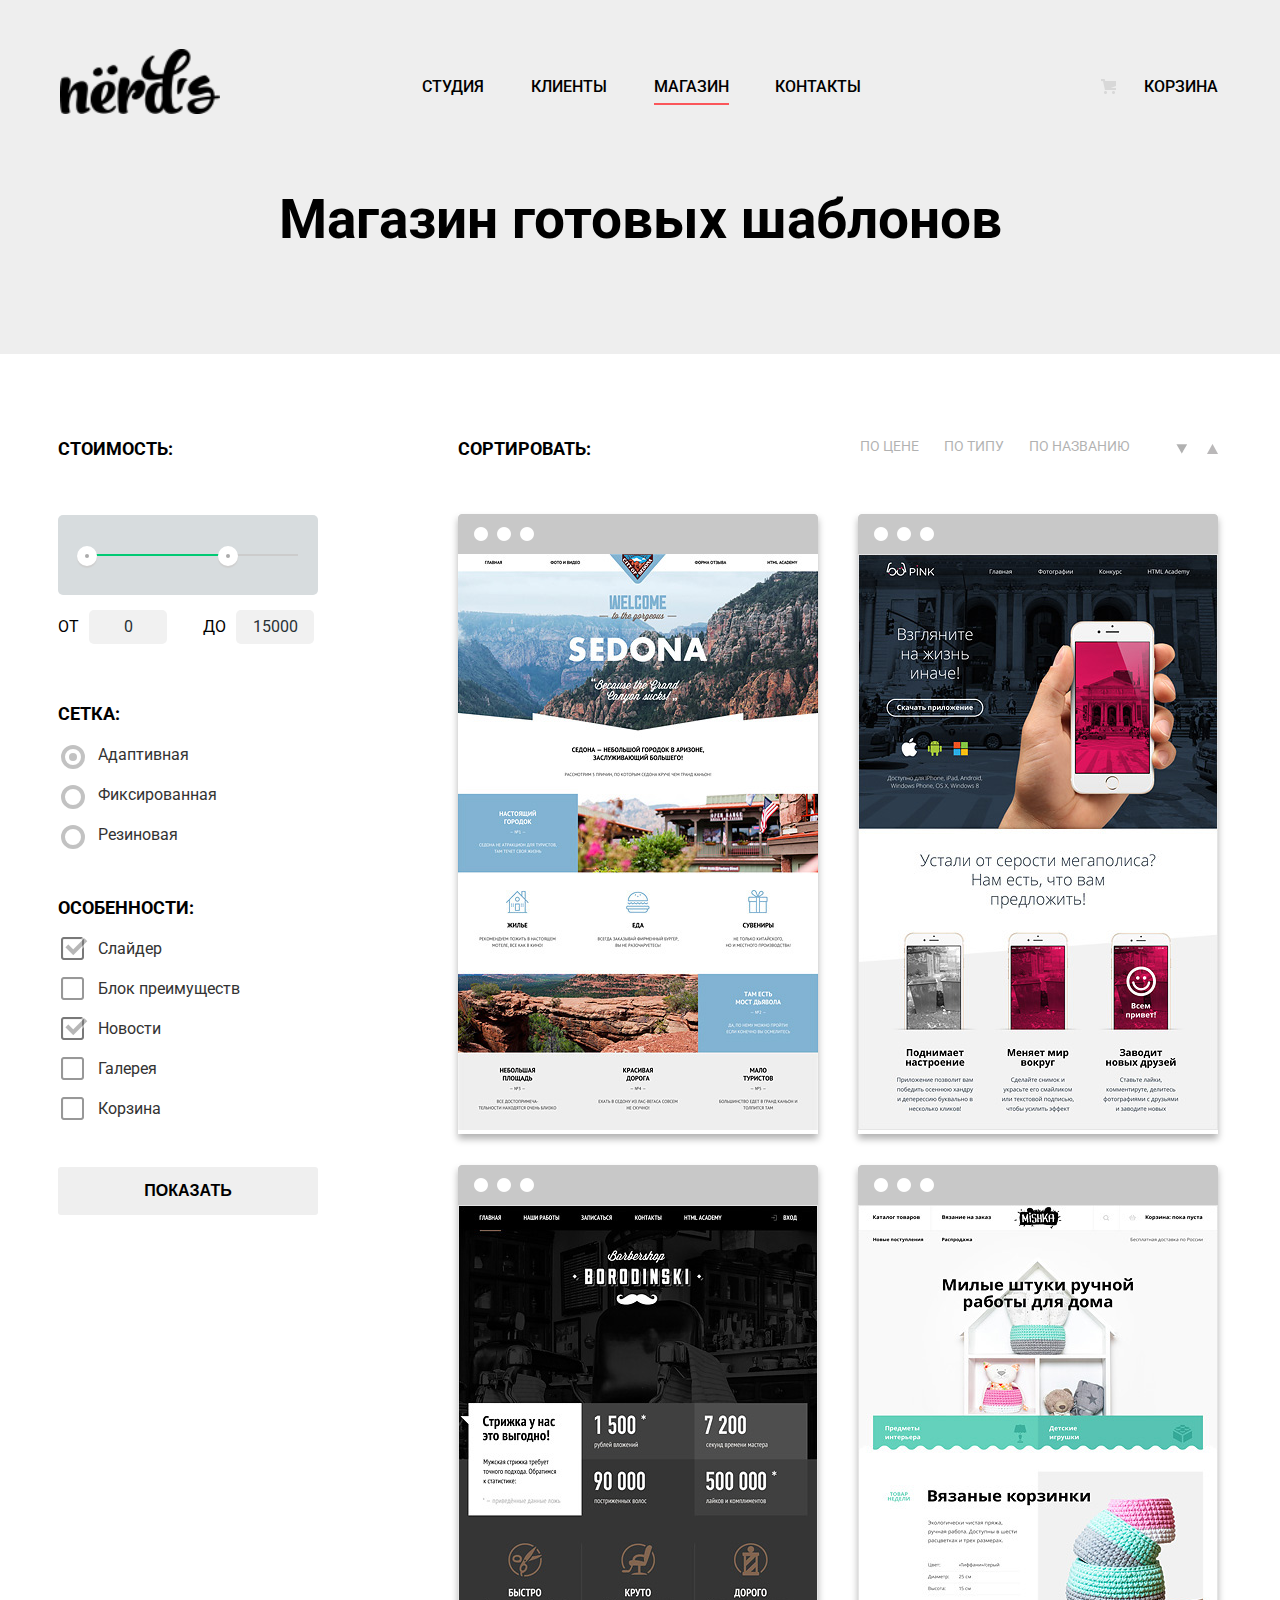
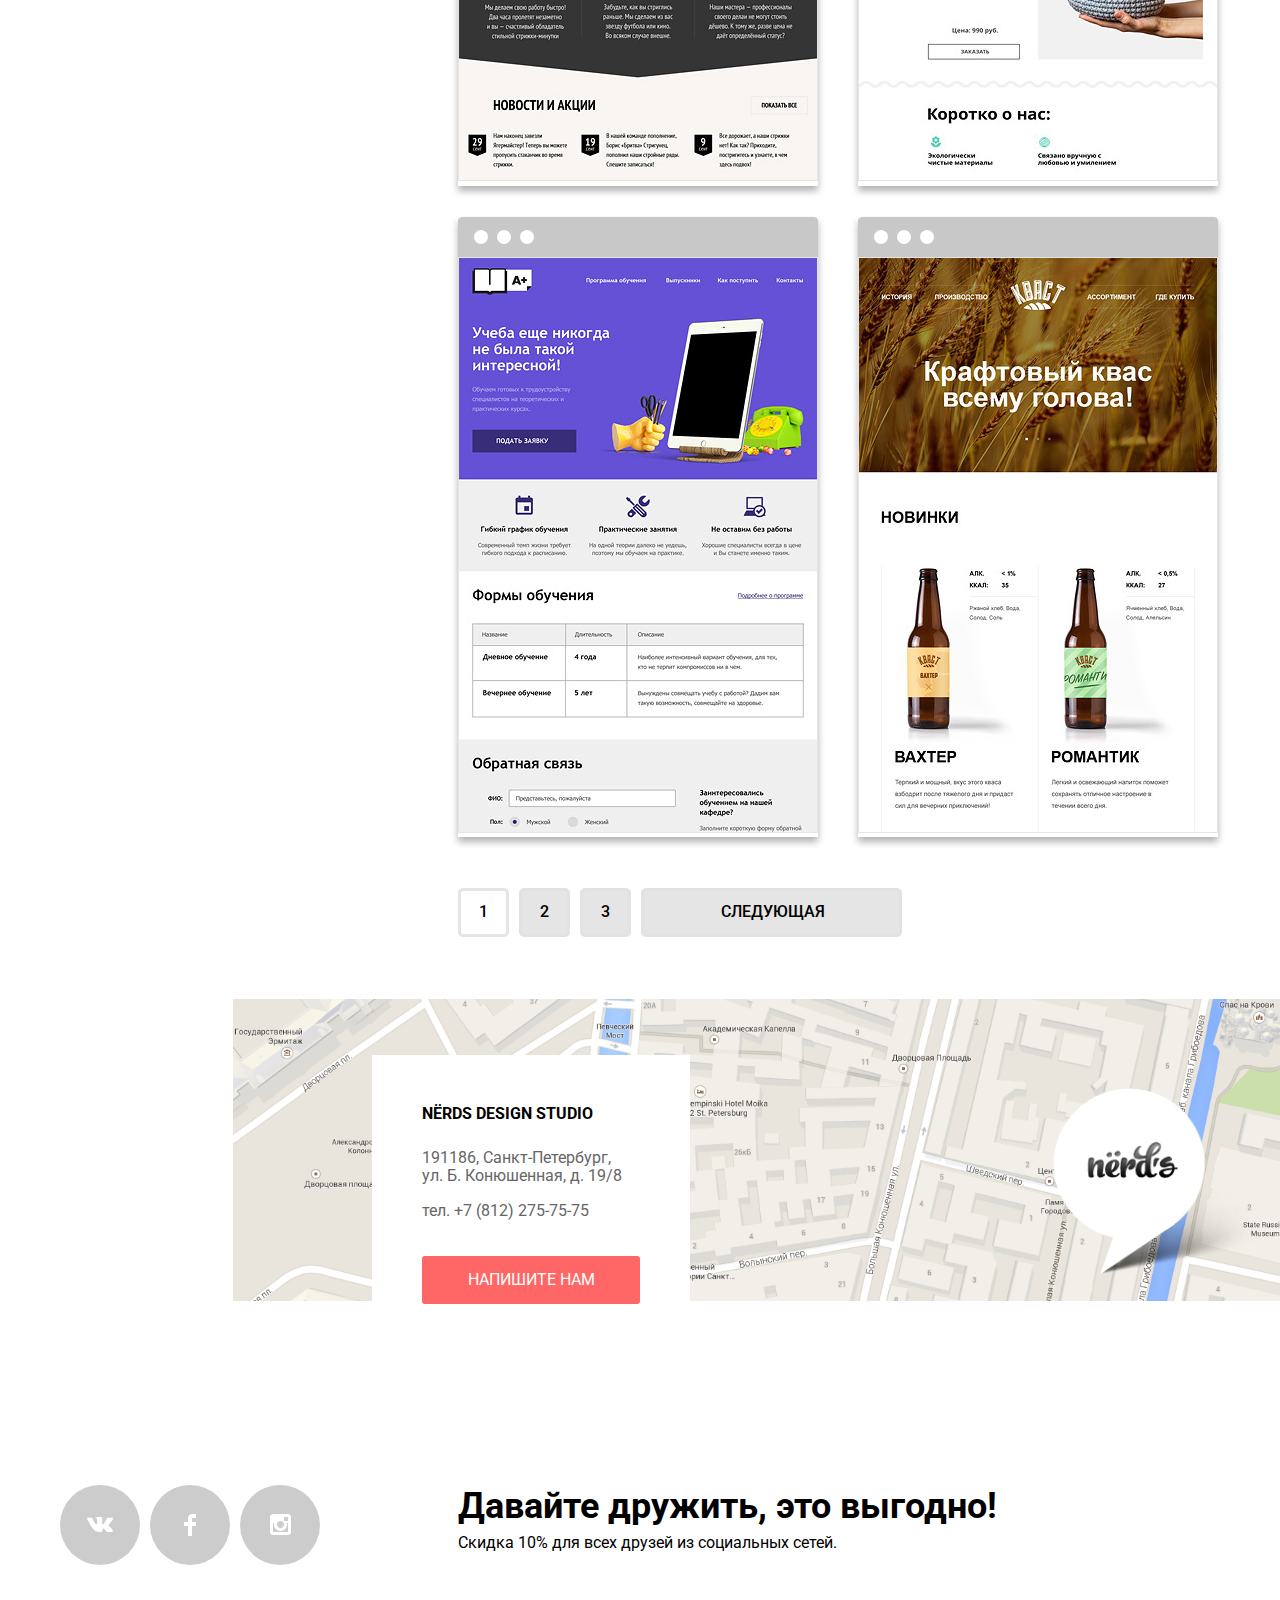
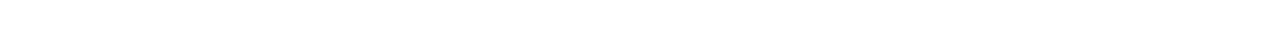
==== commit 80606751: "Изменения после финальной проверки" ====
--- a/inner.html
+++ b/inner.html
@@ -1,307 +1,300 @@
 <!DOCTYPE html>
- <html lang="ru">
+<html lang="ru">
   <head>
-   <meta charset="utf-8">
-   <title>HTML Academy: Нёрдс</title>
-   <link href="https://fonts.googleapis.com/css?family=Roboto:400,500&amp;subset=cyrillic" rel="stylesheet">
-   <link href="css/style.css" rel="stylesheet">
-   <link href="css/normalize.css" rel="stylesheet">
+    <meta charset="utf-8">
+    <title>HTML Academy: Нёрдс</title>
+    <link href="https://fonts.googleapis.com/css?family=Roboto:400,500&amp;subset=cyrillic" rel="stylesheet">
+    <link href="css/style.css" rel="stylesheet">
+    <link href="css/normalize.css" rel="stylesheet">
   </head>
   <body class="inner-page">
-   <header class="main-header inner-header">
-   <!--<h1>Каталог Нёрдс<h1>-->
+    <header class="main-header inner-header">
+      <!--<h1>Каталог Нёрдс<h1>-->
+      <div class="container">
+        <nav class="main-navigation">
+          <div class="navigation-container">
+            <ul class="nerds-logo">
+              <li>
+                <a class="main-logo" href="index.html">
+                <img src="img/nerds-logo.png" width="160" height="65" alt="Нёрдс"></a>
+              </li>
+            </ul>
+            <ul class="navigation-block">
+              <li>
+                <a class="navigation-block-link" href="#">Студия</a>
+              </li>
+              <li>
+                <a class="navigation-block-link" href="#">Клиенты</a>
+              </li>
+              <li>
+                <a class="market-link" title="Магазин">Магазин</a>
+              </li>
+              <li>
+                <a class="navigation-block-link" href="#">Контакты</a>
+              </li>
+            </ul>
+            <ul  class="user-block">
+              <li class="user-icon">
+                <a class="user-icon-link" href="#">Корзина</a>
+              </li>
+            </ul>
+          </div>
+        </nav>
+      </div>
+      <div class="container">
+        <div class="inner-tag">
+          <b>Магазин готовых шаблонов</b>
+        </div>
+      </div>
+    </header>
+    <main class="container">
+      <h1 class="visually-hidden">Каталог</h1>
+      <div class="catalog-columns">
+        <section class="filters">
+          <form class="filters-form" method="get" action="https://echo.htmlacademy.ru">
+            <fieldset class="filter fieldset-coast">
+              <legend class="filter-title">Стоимость:</legend>
+              <div class="range-filter">
+                <div class="range-controls">
+                  <div class="scale">
+                    <div class="bar"></div>
+                  </div>
+                  <div class="toggle toggle-min"></div>
+                  <div class="toggle toggle-max"></div>
+                </div>
+                <div class="price-controls">
+                  <label class="min-price">от<input name="min-price" type="text" value="0"></label>
+                  <label class="max-price">до<input name="max-price" type="text" value="15000"></label>
+                </div>
+              </div>
+            </fieldset>
+            <fieldset class="filter fieldset-net">
+              <legend class="filter-title">Сетка:</legend>
+              <ul class="net-list">
+                <li class="filter-option">
+                  <input class="visually-hidden filter-input filter-input-radio" type="radio" name="grid" value="adaptiv" id="filter-adapt" checked>
+                  <label for="filter-adapt">Адаптивная</label>
+                </li>
+                <li class="filter-option">
+                  <input class="visually-hidden filter-input filter-input-radio" type="radio" name="grid" value="fix" id="filter-fixing">
+                  <label for="filter-fixing">Фиксированная</label>
+                </li>
+                <li class="filter-option">
+                  <input class="visually-hidden filter-input filter-input-radio" type="radio" name="grid" value="rubber" id="filter-rubbered">
+                  <label for="filter-rubbered">Резиновая</label>
+                </li>
+              </ul>
+            </fieldset>
+            <fieldset class="filter fieldset-features">
+              <legend class="filter-title">Особенности:</legend>
+              <ul class="features-list">
+                <li class="filter-option">
+                  <input class="visually-hidden filter-input filter-input-checkbox" type="checkbox" name="slider" id="filter-slidered" checked>
+                  <label for="filter-slidered">Слайдер</label>
+                </li>
+                <li class="filter-option">
+                  <input class="visually-hidden filter-input filter-input-checkbox" type="checkbox" name="advantage" id="filter-advantages">
+                  <label for="filter-advantages">Блок преимуществ</label>
+                </li>
+                <li class="filter-option">
+                  <input class="visually-hidden filter-input filter-input-checkbox" type="checkbox" name="news" id="filter-news" checked>
+                  <label for="filter-news">Новости</label>
+                </li>
+                <li class="filter-option">
+                  <input class="visually-hidden filter-input filter-input-checkbox" type="checkbox" name="gallery" id="filter-galleries">
+                  <label for="filter-galleries">Галерея</label>
+                </li>
+                <li class="filter-option">
+                  <input class="visually-hidden filter-input filter-input-checkbox" type="checkbox" name="basket" id="filter-baskets">
+                  <label for="filter-baskets">Корзина</label>
+                </li>
+              </ul>
+            </fieldset>
+            <button class="button-filter" type="submit">Показать</button>
+          </form>
+        </section>
+        <section class="product-columns">
+          <div class="product-sort">
+            <h3>Сортировать:</h3>
+            <ul class="product-sort-menu">
+              <li class="product-sort-item">
+                <a href="#">По цене</a>
+              </li>
+              <li class="product-sort-item">
+                <a href="#">По типу</a>
+              </li>
+              <li class="product-sort-item">
+                <a href="#">По названию</a>
+              </li>
+            </ul>
+            <ul class="product-sort-image">
+              <li>
+                <span class="visually-hidden">Вниз</span>
+                <a class="product-sort-link" href="#">
+                  <svg xmlns="http://www.w3.org/2000/svg" xmlns:xlink="http://www.w3.org/1999/xlink" width="11" height="10" viewBox="0 0 11 10">
+                  <image id="icon-down-dir" width="11" height="10" xlink:href="[data-uri]"/></svg>
+                </a>
+              </li>
+              <li>
+                <span class="visually-hidden">Вверх</span>
+                <a class="product-sort-link" href="#">
+                  <svg xmlns="http://www.w3.org/2000/svg" xmlns:xlink="http://www.w3.org/1999/xlink" width="11" height="10" viewBox="0 0 11 10">
+                  <image id="icon-up-dir_копия" data-name="icon-up-dir копия" width="11" height="10" xlink:href="[data-uri]"/></svg>
+                </a>
+              </li>
+            </ul>
+          </div>
+          <div class="product">
+            <ul class="product-list">
+              <li class="product-item">
+                <div class="product-list-head"></div>
+                <b class="visually-hidden">Информационный сайт  для туристов</b>
+                <img src="img/img-sedona.jpg" width="360" height="576" alt="Sedona Hover">
+                <div class="product-list-info">
+                  <a href="#"><h3 class="info-h">Sedona</h3></a>
+                  <p class="info-p">Информационный сайт<br> для туристов</p>
+                  <button class="button button-info" type="button">9 900 руб.</button>
+                </div>
+              </li>
+              <li class="product-item">
+                <div class="product-list-head"></div>
+                <b class="visually-hidden">Продуктовый лендинг приложения для iOS и Android</b>
+                <img src="img/img-pink.jpg" width="360" height="576" alt="Pink App">
+                <div class="product-list-info">
+                  <a href="#"><h3 class="info-h">Pink App</h3></a>
+                  <p class="info-p">Продуктовый лендинг<br> приложения для iOS и Android copy</p>
+                  <button class="button button-info" type="button">9 900 руб.</button>
+                </div>
+              </li>
+              <li class="product-item">
+                <div class="product-list-head"></div>
+                <b class="visually-hidden">Сайт салоны красоты. Для мужчин, да.</b>
+                <img src="img/img-barbershop.jpg" width="360" height="576" alt="Barbershop">
+                <div class="product-list-info">
+                  <a href="#"><h3 class="info-h">Barbershop</h3></a>
+                  <p class="info-p">Barbershop<br> Для мужчин, да.</p>
+                  <button class="button button-info" type="button">9 900 руб.</button>
+                </div>
+              </li>
+              <li class="product-item">
+                <div class="product-list-head"></div>
+                <b class="visually-hidden">Интернет-магазин вязаных игрушек</b>
+                <img src="img/img-mishka.jpg" width="360" height="576" alt="MISHKA">
+                <div class="product-list-info">
+                  <a href="#"><h3 class="info-h">MISHKA</h3></a>
+                  <p class="info-p">Интернет-магазин<br> вязаных игрушек</p>
+                  <button class="button button-info" type="button">9 900 руб.</button>
+                </div>
+              </li>
+              <li class="product-item">
+                <div class="product-list-head"></div>
+                <b class="visually-hidden">Лендинг курсов повышения квалификации</b>
+                <img src="img/img-aplus.jpg" width="360" height="576" alt="A Plus">
+                <div class="product-list-info">
+                  <a href="#"><h3 class="info-h">A Plus</h3></a>
+                  <p class="info-p">Лендинг курсов<br> повышения квалификации</p>
+                  <button class="button button-info" type="button">9 900 руб.</button>
+                </div>
+              </li>
+              <li class="product-item">
+                <div class="product-list-head"></div>
+                <b class="visually-hidden">Промо-сайт производителя крафтового кваса</b>
+                <img src="img/img-kvast.jpg" width="360" height="576" alt="КВАСТ">
+                <div class="product-list-info">
+                  <a href="#"><h3 class="info-h">КВАСТ</h3></a>
+                  <p class="info-p">Промо-сайт<br> производителя крафтового кваса</p>
+                  <button class="button button-info" type="button">9 900 руб.</button>
+                </div>
+              </li>
+            </ul>
+            <ul class="pagination-list">
+              <li class="pagination-item-current pagination-item"><a href="#">1</a></li>
+              <li class="pagination-item"><a href="#">2</a></li>
+              <li class="pagination-item"><a href="#">3</a></li>
+              <li class="pagination-item pagination-item-last"><a href="#">следующая</a></li>
+            </ul>
+          </div>
+        </section>
+      </div>
+    </main>
+    <section class="contacts">
+      <iframe src="https://www.google.com/maps/embed?pb=!1m18!1m12!1m3!1d1998.598942412403!2d30.320894616187918!3d59.938796869047835!2m3!1f0!2f0!3f0!3m2!1i1024!2i768!4f13.1!3m3!1m2!1s0x4696310fca5ba729%3A0xea9c53d4493c879f!2z0JHQvtC70YzRiNCw0Y8g0JrQvtC90Y7RiNC10L3QvdCw0Y8g0YPQuy4sIDE5LCDQodCw0L3QutGCLdCf0LXRgtC10YDQsdGD0YDQsywgMTkxMTg2!5e0!3m2!1sru!2sru!4v1512396854346" width="1440" height="416" allowfullscreen></iframe>
+      <p class="map"><img src="img/map.png" width="1440" height="416" alt="Карта"></p>
+      <div class="map-marker">
+        <img src="img/map-marker.png" width="231" height="190" alt="Маркер">
+      </div>
+      <div class="nerds-contacts">
+        <b>NЁRDS DESIGN STUDIO</b>
+        <p>191186, Санкт-Петербург,<br>
+        ул. Б. Конюшенная, д. 19/8</p>
+        <p class="phone">тел. +7 (812) 275-75-75</p>
+        <a class="button button-contacts" href="#">Напишите нам</a>
+      </div>
+    </section>
+    <footer class="main-footer">
+      <div class="container">
+        <div class="wrapper">
+          <div class="main-social">
+            <ul class="main-footer-list">
+              <li>
+                <a class="social social-btn" href="#">
+                  <span class="visually-hidden">Вконтакте</span>
+                  <svg version="1.1" id="layer_1" xmlns="http://www.w3.org/2000/svg" xmlns:xlink="http://www.w3.org/1999/xlink" x="0px" y="0px"
+                  width="26px" height="15px" viewBox="0 0 26 15" enable-background="new 0 0 26 15" xml:space="preserve">
+                  <path fill="#FFFFFF" d="M16.138,11.51c0.956-0.309,2.18,2.04,3.483,2.939c0.978,0.681,1.727,0.534,1.727,0.534l3.473-0.05
+                  c0,0,1.815-0.112,0.957-1.554c-0.071-0.12-0.503-1.069-2.585-3.022c-2.177-2.043-1.882-1.712,0.739-5.244
+                  c1.597-2.153,2.236-3.468,2.036-4.028c-0.192-0.539-1.365-0.399-1.365-0.399L20.69,0.713c-0.381,0.001-0.704,0.119-0.851,0.515
+                  c-0.003,0.004-0.621,1.666-1.445,3.079c-1.741,2.989-2.436,3.148-2.724,2.961c-0.661-0.433-0.494-1.737-0.494-2.664
+                  c0-2.897,0.432-4.105-0.846-4.417c-0.427-0.104-0.739-0.172-1.828-0.182c-1.392-0.021-2.574,0-3.244,0.329
+                  c-0.445,0.223-0.786,0.712-0.579,0.74c0.26,0.035,0.843,0.16,1.155,0.586c0.401,0.552,0.389,1.789,0.389,1.789
+                  s0.229,3.411-0.54,3.834c-0.528,0.29-1.25-0.302-2.803-3.016C6.087,2.879,5.488,1.345,5.488,1.345S5.372,1.06,5.162,0.904
+                  C4.912,0.719,4.562,0.66,4.562,0.66L0.848,0.684c0,0-0.558,0.016-0.763,0.262C-0.097,1.164,0.07,1.614,0.07,1.614
+                  s2.909,6.881,6.203,10.347c3.02,3.182,6.452,2.971,6.452,2.971h1.555c0,0,0.469-0.054,0.709-0.312
+                  c0.224-0.24,0.214-0.691,0.214-0.691S15.172,11.82,16.138,11.51z"/></svg>
+                </a>
+              </li>
+              <li>
+                <a class="social social-btn" href="#">
+                  <span class="visually-hidden">Фейсбук</span>
+                  <svg version="1.1" id="layer_2" xmlns="http://www.w3.org/2000/svg" xmlns:xlink="http://www.w3.org/1999/xlink" x="0px" y="0px"
+                  width="12px" height="22px" viewBox="0 0 12 22" enable-background="new 0 0 12 22" xml:space="preserve">
+                  <path fill="#FFFFFF" d="M12,4V0H8C5.791,0,4,1.791,4,4v4H0v4h4v10h4V12h4V8H8V4H12z"/></svg>
+                </a>
+              </li>
+              <li>
+                <a class="social social-btn" href="#">
+                  <span class="visually-hidden">Инстаграм</span>
+                  <svg version="1.1" id="layer_3" xmlns="http://www.w3.org/2000/svg" xmlns:xlink="http://www.w3.org/1999/xlink" x="0px" y="0px"
+                  width="21px" height="21px" viewBox="0 0 21 21" enable-background="new 0 0 21 21" xml:space="preserve">
+                  <path fill="#FFFFFF" d="M18,0H3C1.35,0,0,1.35,0,3v15c0,1.65,1.35,3,3,3h15c1.65,0,3-1.35,3-3V3C21,1.35,19.65,0,18,0z M10.5,7
+                  c1.93,0,3.5,1.57,3.5,3.5S12.43,14,10.5,14S7,12.43,7,10.5S8.57,7,10.5,7z M18,18H3V9h1.181C4.067,9.482,4,9.983,4,10.5
+                  c0,3.59,2.91,6.5,6.5,6.5s6.5-2.91,6.5-6.5c0-0.517-0.066-1.018-0.181-1.5H18V18z M18,7h-4V3h4V7z"/></svg>
+                </a>
+              </li>
+            </ul>
+          </div>
+          <div class="frienship">
+            <b>Давайте дружить, это выгодно!</b>
+            <p>Скидка 10% для всех друзей из социальных сетей.</p>
+          </div>
+        </div>
+      </div>
+    </footer>
     <div class="container">
-     <nav class="main-navigation">
-      <div class="navigation-container">
-       <ul class="nerds-logo">
-        <li>
-         <a class="main-logo" href="index.html">
-         <img src="img/nerds-logo.png" width="160" height="65" alt="Нёрдс"></a>
-        </li>
-       </ul>
-       <ul class="navigation-block">
-        <li>
-         <a href="#">Студия</a>
-        </li>
-        <li>
-         <a href="#">Клиенты</a>
-        </li>
-        <li class="market">
-         <a href="#">Магазин</a>
-        </li>
-        <li>
-         <a href="#">Контакты</a>
-        </li>
-       </ul>
-       <ul  class="user-block">
-        <li class="user-icon">
-         <a href="#">Корзина</a>
-        </li>
-       </ul>
-      </div>
-     </nav>
+      <section class="modal modal-letter">
+        <h2>Напишите нам</h2>
+        <form class="letter-form" action="https://echo.htmlacademy.ru" method="post">
+          <p><label for="user-name">Ваше имя:</label>
+            <input class="letter-name" type="text" name="yourname" id="user-name" placeholder="Представьтесь, пожалуйста"></p>
+          <p><label for="post-user">Ваш e-mail:</label>
+            <input type="text" name="post" id="post-user" placeholder="Для отправки ответа"></p>
+          <p><label for="letter-field">Текст письма:</label>
+            <input class="letter-text" type="text" name="letter" id="letter-field" placeholder="В свободной форме"></p>
+          <button class="button button-letter" type="submit">Отправить</button>
+        </form>
+        <button class="modal-close" type="submit">Закрыть</button>
+      </section>
     </div>
-    <div class="container">
-     <div class="inner-tag">
-      <b>Магазин готовых шаблонов</b>
-     </div>
-    </div>
-   </header>
-   <main class="container">
-    <h1 class="visually-hidden">Каталог</h1>
-    <ul class="prodact-sort">
-     <li>
-       Стоимость:
-     </li>
-     <li>
-       Сортировать:
-     </li>
-     <li>
-       По цене
-     </li>
-     <li>
-       По типу
-     </li>
-     <li>
-       По названию
-     </li>
-     <li class="prodact-sort-item-up">
-     </li>
-     <li class="prodact-sort-item-down">
-     </li>
-    </ul>
-    <div class="catalog-columns">
-     <section class="filters">
-      <form method="get" action="https://echo.htmlacademy.ru">
-       <fieldset class="filter fieldset-coast">
-        <legend class="visually-hidden">Стоимость:</legend>
-        <div class="range-filter">
-         <div class="range-controls">
-          <div class="scale">
-           <div class="bar" style="margin-left: 5%; width: 60%"></div>
-          </div>
-          <div class="toggle toggle-min"></div>
-          <div class="toggle toggle-max"></div>
-         </div>
-         <div class="price-controls">
-          <label class="min-price">от<input name="min-price" type="text" value="0"></label>
-          <label class="max-price">до<input name="max-price" type="text" value="15000"></label>
-         </div>
-        </div>
-       </fieldset>
-       <fieldset class="filter fieldset-net">
-        <legend>Сетка:</legend>
-        <ul class="net-list">
-         <li class="filter-option">
-          <input class="visually-hidden filter-input filter-input-radio" type="radio" name="grid" value="adaptiv" id="filter-adapt" checked>
-          <label for="filter-adapt">Адаптивная</label>
-         </li>
-         <li class="filter-option">
-          <input class="visually-hidden filter-input filter-input-radio" type="radio" name="grid" value="fix" id="filter-fixing">
-          <label for="filter-fixing">Фиксированная</label>
-         </li>
-         <li class="filter-option">
-          <input class="visually-hidden filter-input filter-input-radio" type="radio" name="grid" value="rubber" id="filter-rubbered">
-          <label for="filter-rubbered">Резиновая</label>
-         </li>
-        </ul>
-       </fieldset>
-       <fieldset class="filter fieldset-features">
-        <legend>Особенности:</legend>
-        <ul class="features-list">
-         <li class="filter-option">
-          <input class="visually-hidden filter-input filter-input-checkbox" type="checkbox" name="slider" id="filter-slidered" checked>
-          <label for="filter-slidered">Слайдер</label>
-         </li>
-         <li class="filter-option">
-          <input class="visually-hidden filter-input filter-input-checkbox" type="checkbox" name="advantage" id="filter-advantages">
-          <label for="filter-advantages">Блок преимуществ</label>
-         </li>
-         <li class="filter-option">
-          <input class="visually-hidden filter-input filter-input-checkbox" type="checkbox" name="news" id="filter-news" checked>
-          <label for="filter-news">Новости</label>
-         </li>
-         <li class="filter-option">
-          <input class="visually-hidden filter-input filter-input-checkbox" type="checkbox" name="gallery" id="filter-galleries">
-          <label for="filter-galleries">Галерея</label>
-         </li>
-         <li class="filter-option">
-          <input class="visually-hidden filter-input filter-input-checkbox" type="checkbox" name="basket" id="filter-baskets">
-          <label for="filter-baskets">Корзина</label>
-         </li>
-        </ul>
-       </fieldset>
-       <button class="button-filter" type="submit">Показать</button>
-      </form>
-     </section>
-     <!--<h2>Каталог</h2>-->
-     <section class="prodact">
-      <ul class="prodact-list">
-       <li class="prodact-item">
-        <a class="prodact-link" href="#">
-         <div class="prodact-list-head"></div>
-         <h3 class="visually-hidden">Информационный сайт  для туристов</h3>
-         <img src="img/img-sedona.jpg" width="360" height="576" alt="Sedona Hover">
-        </a>
-        <div class="prodact-list-info">
-         <h3 class="info-h">Sedona</h3>
-         <p class="info-p">Информационный сайт<br> для туристов</p>
-         <button class="button button-info" type="submit">9 900 руб.</button>
-        </div>
-       </li>
-       <li class="prodact-item">
-        <a class="prodact-link" href="#">
-         <div class="prodact-list-head"></div>
-         <h3 class="visually-hidden">Продуктовый лендинг приложения для iOS и Android</h3>
-         <img src="img/img-pink.jpg" width="360" height="576" alt="Pink App">
-        </a>
-        <div class="prodact-list-info">
-         <h3 class="info-h">Pink App</h3>
-         <p class="info-p">Продуктовый лендинг<br> приложения для iOS и Android copy</p>
-         <button class="button button-info" type="submit">9 900 руб.</button>
-        </div>
-       </li>
-       <li class="prodact-item">
-        <a class="prodact-link" href="#">
-         <div class="prodact-list-head"></div>
-         <h3 class="visually-hidden">Сайт салоны красоты. Для мужчин, да.</h3>
-         <img src="img/img-barbershop.jpg" width="360" height="576" alt="Barbershop">
-        </a>
-        <div class="prodact-list-info">
-         <h3 class="info-h">Pink App</h3>
-         <p class="info-p">Barbershop<br> Для мужчин, да.</p>
-         <button class="button button-info" type="submit">9 900 руб.</button>
-        </div>
-       </li>
-       <li class="prodact-item">
-        <a class="prodact-link" href="#">
-         <div class="prodact-list-head"></div>
-         <h3 class="visually-hidden">Интернет-магазин вязаных игрушек</h3>
-         <img src="img/img-mishka.jpg" width="360" height="576" alt="MISHKA">
-        </a>
-        <div class="prodact-list-info">
-         <h3 class="info-h">MISHKA</h3>
-         <p class="info-p">Интернет-магазин<br> вязаных игрушек</p>
-         <button class="button button-info" type="submit">9 900 руб.</button>
-        </div>
-       </li>
-       <li class="prodact-item">
-        <a class="prodact-link" href="#">
-         <div class="prodact-list-head"></div>
-         <h3 class="visually-hidden">Лендинг курсов повышения квалификации</h3>
-         <img src="img/img-aplus.jpg" width="360" height="576" alt="A Plus">
-        </a>
-        <div class="prodact-list-info">
-         <h3 class="info-h">A Plus</h3>
-         <p class="info-p">Лендинг курсов<br> повышения квалификации</p>
-         <button class="button button-info" type="submit">9 900 руб.</button>
-        </div>
-       </li>
-       <li class="prodact-item">
-        <a class="prodact-link" href="#">
-         <div class="prodact-list-head"></div>
-         <h3 class="visually-hidden">Промо-сайт производителя крафтового кваса</h3>
-         <img src="img/img-kvast.jpg" width="360" height="576" alt="КВАСТ"></a>
-        <div class="prodact-list-info">
-         <h3 class="info-h">КВАСТ</h3>
-         <p class="info-p">Промо-сайт<br> производителя крафтового кваса</p>
-         <button class="button button-info" type="submit">9 900 руб.</button>
-        </div>
-       </li>
-      </ul>
-      <ul class="pagination-list">
-       <li class="pagination-item-current pagination-item"><a href="#">1</a>
-       </li>
-       <li class="pagination-item"><a href="#">2</a>
-       </li>
-       <li class="pagination-item"><a href="#">3</a>
-       </li>
-       <li class="pagination-item"><a href="#">4</a>
-       </li>
-       <li class="pagination-item pagination-item-last"><a href="#">следующая</a>
-       </li>
-      </ul>
-     </section>
-    </div>
-   </main>
-   <section class="contacts">
-    <iframe src="https://www.google.com/maps/embed?pb=!1m18!1m12!1m3!1d1998.598942412403!2d30.320894616187918!3d59.938796869047835!2m3!1f0!2f0!3f0!3m2!1i1024!2i768!4f13.1!3m3!1m2!1s0x4696310fca5ba729%3A0xea9c53d4493c879f!2z0JHQvtC70YzRiNCw0Y8g0JrQvtC90Y7RiNC10L3QvdCw0Y8g0YPQuy4sIDE5LCDQodCw0L3QutGCLdCf0LXRgtC10YDQsdGD0YDQsywgMTkxMTg2!5e0!3m2!1sru!2sru!4v1512396854346" width="1440" height="416" allowfullscreen></iframe>
-    <p><img src="img/map.png" width="1440" height="416" alt="Карта"></p>
-    <div class="map-marker">
-    <img src="img/map-marker.png" width="231" height="190" alt="Маркер">
-    </div>
-    <div class="nerds-contacts">
-     <b>NЁRDS DESIGN STUDIO</b>
-     <p>191186, Санкт-Петербург,<br>
-     ул. Б. Конюшенная, д. 19/8<br><br>
-     тел. +7 (812) 275-75-75</p>
-     <button class="button button-contacts" type="submit">Напишите нам</button>
-    </div>
-   </section>
-   <footer class="main-footer">
-    <div class="container">
-     <div class="wrapper">
-      <div class="main-social">
-       <ul class="main-footer-list">
-        <li>
-         <a class="social social-btn" href="#">
-          <span class="visually-hidden">Вконтакте</span>
-          <svg version="1.1" id="Layer_1" xmlns="http://www.w3.org/2000/svg" xmlns:xlink="http://www.w3.org/1999/xlink" x="0px" y="0px"
-           width="26px" height="15px" viewBox="0 0 26 15" enable-background="new 0 0 26 15" xml:space="preserve">
-          <path fill="#FFFFFF" d="M16.138,11.51c0.956-0.309,2.18,2.04,3.483,2.939c0.978,0.681,1.727,0.534,1.727,0.534l3.473-0.05
-           c0,0,1.815-0.112,0.957-1.554c-0.071-0.12-0.503-1.069-2.585-3.022c-2.177-2.043-1.882-1.712,0.739-5.244
-           c1.597-2.153,2.236-3.468,2.036-4.028c-0.192-0.539-1.365-0.399-1.365-0.399L20.69,0.713c-0.381,0.001-0.704,0.119-0.851,0.515
-           c-0.003,0.004-0.621,1.666-1.445,3.079c-1.741,2.989-2.436,3.148-2.724,2.961c-0.661-0.433-0.494-1.737-0.494-2.664
-           c0-2.897,0.432-4.105-0.846-4.417c-0.427-0.104-0.739-0.172-1.828-0.182c-1.392-0.021-2.574,0-3.244,0.329
-           c-0.445,0.223-0.786,0.712-0.579,0.74c0.26,0.035,0.843,0.16,1.155,0.586c0.401,0.552,0.389,1.789,0.389,1.789
-           s0.229,3.411-0.54,3.834c-0.528,0.29-1.25-0.302-2.803-3.016C6.087,2.879,5.488,1.345,5.488,1.345S5.372,1.06,5.162,0.904
-           C4.912,0.719,4.562,0.66,4.562,0.66L0.848,0.684c0,0-0.558,0.016-0.763,0.262C-0.097,1.164,0.07,1.614,0.07,1.614
-           s2.909,6.881,6.203,10.347c3.02,3.182,6.452,2.971,6.452,2.971h1.555c0,0,0.469-0.054,0.709-0.312
-           c0.224-0.24,0.214-0.691,0.214-0.691S15.172,11.82,16.138,11.51z"/>
-         </svg></a>
-        </li>
-        <li>
-         <a class="social social-btn" href="#">
-          <span class="visually-hidden">Фейсбук</span>
-          <svg version="1.1" id="Layer_2" xmlns="http://www.w3.org/2000/svg" xmlns:xlink="http://www.w3.org/1999/xlink" x="0px" y="0px"
-           width="12px" height="22px" viewBox="0 0 12 22" enable-background="new 0 0 12 22" xml:space="preserve">
-          <path fill="#FFFFFF" d="M12,4V0H8C5.791,0,4,1.791,4,4v4H0v4h4v10h4V12h4V8H8V4H12z"/>
-         </svg></a>
-        </li>
-        <li>
-         <a class="social social-btn" href="#">
-          <span class="visually-hidden">Инстаграм</span>
-          <svg version="1.1" id="Layer_3" xmlns="http://www.w3.org/2000/svg" xmlns:xlink="http://www.w3.org/1999/xlink" x="0px" y="0px"
-           width="21px" height="21px" viewBox="0 0 21 21" enable-background="new 0 0 21 21" xml:space="preserve">
-          <path fill="#FFFFFF" d="M18,0H3C1.35,0,0,1.35,0,3v15c0,1.65,1.35,3,3,3h15c1.65,0,3-1.35,3-3V3C21,1.35,19.65,0,18,0z M10.5,7
-           c1.93,0,3.5,1.57,3.5,3.5S12.43,14,10.5,14S7,12.43,7,10.5S8.57,7,10.5,7z M18,18H3V9h1.181C4.067,9.482,4,9.983,4,10.5
-           c0,3.59,2.91,6.5,6.5,6.5s6.5-2.91,6.5-6.5c0-0.517-0.066-1.018-0.181-1.5H18V18z M18,7h-4V3h4V7z"/>
-         </svg></a>
-        </li>
-       </ul>
-      </div>
-      <div class="frienship">
-       <b>Давайте дружить, это выгодно!</b><br>
-       <p>Скидка 10% для всех друзей из социальных сетей.</p>
-      </div>
-     </div>
-    </div>
-   </footer>
-   <section class="modal modal-letter">
-    <h2>Напишите нам</h2>
-    <span>Ваше имя:</span>
-    <span>Ваш e-mail:</span>
-    <form class="letter-form" action="https://echo.htmlacademy.ru" method="post">
-     <p><label class="visually-hidden" for="user-name">Ваше имя:</label>
-      <input class="letter-name" type="text" name="name" id="user-name" placeholder="Представьтесь, пожалуйста"></p>
-     <p><label class="visually-hidden" for="post-user">Ваш e-mail:</label>
-      <input type="text" name="post" id="post-user" placeholder="Для отправки ответа"></p>
-     <p><label for="letter-field">Текст письма:</label>
-      <input class="letter-text" type="text" name="letter" id="letter-field" placeholder="В свободной форме"></p>
-     <button class="button" type="submit">Отправить</button>
-    </form>
-    <button class="modal-close" type="submit">Закрыть</button>
-   </section>
-   <script src="js/popup.js"></script>
+    <script src="js/popup.js"></script>
   </body>
- </html>
+</html>
--- a/css/style.css
+++ b/css/style.css
@@ -1,41 +1,50 @@
 
 body {
-  margin: 0;
-  padding: 0;
-  min-width: 1200px;
   font-family: "Roboto", Arial, sans-serif;
   font-size: 16px;
   font-weight: 400;
   color: #000000;
   background-color: #ffffff;
-}
+  margin: 0;
+  padding: 0;
+}
+
 .container {
-  width: 1200px;
+  width: 1160px;
   margin: 0 auto;
   padding: 0 20px;
-  box-sizing: border-box;
-}
+}
+
 img {
   max-width: 100%;
   height: auto;
 }
+
+a {
+  text-decoration: none;
+}
+
 .visually-hidden {
   position: absolute;
   width: 1px;
   height: 1px;
   clip: rect(0, 0, 0, 0);
 }
+
 .inner-page {
   color: #000000;
   background-color: #ffffff;
 }
+
 .main-header {
+  min-height: 545px;
+  min-width: 1160px;
+  background-color: #eeeeee;
+  padding: 0 20px;
+  margin: 0;
   margin-bottom: 80px;
-  min-height: 546px;
-  background-color: #eeeeee;
-  padding: 0;
-  margin: 0;
-}
+}
+
 .main-navigation {
   display: flex;
   min-height: 70px;
@@ -43,6 +52,7 @@
   margin: 0;
   padding: 0;
 }
+
 .navigation-container {
   display: flex;
   flex-direction: row;
@@ -51,111 +61,109 @@
   line-height: 30px;
   text-transform: uppercase;
   list-style: none;
-  width: 1200px;
-  padding: 0;
-}
+}
+
 .nerds-logo {
   width: 180px;
   height: 68px;
-  padding: 0;
-  list-style: none;
+  list-style: none;
+  padding: 0;
   margin-top: 48px;
   margin-bottom: 0;
-  margin-right: 190px;
-}
-.main-logo {
+  margin-right: 182px;
+}
+
+.nerds-logo {
   opacity: 1;
 }
-.main-logo:hover,
+
+.nerds-logo:hover,
 .main-logo:focus {
   opacity: 0.5;
 }
-.main-logo:active {
+
+.nerds-logo:active {
   opacity: 0.1;
 }
+
 .navigation-block {
   display: flex;
+  font-weight: 500;
   min-width: 440px;
-  padding: 0;
-  margin-top: 74px;
+  list-style: none;
+  padding: 0;
+  margin-top: 72px;
   margin-right: 230px;
-  list-style: none;
-}
+}
+
 .navigation-block li {
-  margin-right: 45px;
-}
+  margin-right: 47px;
+}
+
 .navigation-block li:last-child {
   margin-right: 0;
-}
+  margin-left: -1px;
+}
+
 .user-block {
   position: relative;
+  font-weight: 500;
   max-width: 116px;
-  padding: 0;
-  padding-left: 45px;
+  list-style: none;
+  padding: 0;
+  padding-left: 52px;
   margin-right: 0;
-  margin-top: 74px;
-  list-style: none;
-}
+  margin-top: 72px;
+}
+
 .user-block .user-icon::before {
   content: "";
   position: absolute;
   top: 7px;
-  left: 1px;
+  left: 9px;
   width: 15px;
   height: 15px;
   background-color: #eeeeee;
   background-image: url(../img/cart-icon.png);
   opacity: 0.3;
 }
+
 .main-navigation-wrapper {
   width: 100%;
   background-color: #eeeeee;
 }
-.navigation-block a,
-.user-block a {
-  display: block;
-  font-weight: 500;
+
+.navigation-block-link,
+.user-icon-link {
   color: #000000;
-  text-align: 30px;
-  padding: 0;
-  margin: 0;
-  text-decoration:none;
- }
-.navigation-block a:hover,
-.user-block a:hover {
+}
+
+.navigation-block-link:hover,
+.user-icon-link:hover {
   color: #ff6666;
 }
-.navigation-block a:focus,
-.user-block a:focus {
-  opacity: 0.5;
-  text-decoration: none;
-}
-.navigation-block a:active,
-.user-block a:active {
-  position: relative;
-}
-.navigation-block a::after:active {
-  content: "";
-  position: absolute;
-  background-color: red;
-  height: 1px;
-  width: 50px;
-  width: auto;
-}
-/* Стилизация слайдера */
-.slider .container b {
-  font-family: inherit;
-  font-size: 55px;
-  line-height: 55px;
-}
+
+.navigation-block-link:focus,
+.user-icon-link:focus {
+  color: #000000;
+  padding-bottom: 7px;
+  border-bottom: 2px solid #fb565a;
+}
+
+.navigation-block-link:active,
+.user-icon-link:active {
+  color: rgba(204, 204, 204, 0.8);
+}
+
 .slider {
   position: relative;
   background-color: #eeeeee;
 }
+
 .slider-controls {
   position: absolute;
   left: 50%;
-  bottom: 104px;
+  bottom: 103px;
   z-index: 100;
   width: 160px;
   height: 18px;
@@ -163,6 +171,7 @@
   font-size: 0;
   transform: translateX(-50%);
 }
+
 .slider-controls label {
   position: relative;
   display: inline-block;
@@ -172,6 +181,7 @@
   border-radius: 50%;
   cursor: pointer;
 }
+
 .slider-controls label::after {
   content: "";
   position: absolute;
@@ -183,40 +193,49 @@
   background: #ffffff;
   border-radius: 50%;
 }
+
 .slider-list {
-  margin: 0;
-  padding: 0;
-  list-style: none;
-}
+  list-style: none;
+  margin: 0;
+  padding: 0;
+}
+
 .slider-item {
-  margin: 0;
   display: none;
-  padding: 84px 0 80px 0;
-}
+  padding: 73px 0 80px 0;
+  margin: 0;
+}
+
 .slider-item:nth-child(1) {
   background-image: url(../img/slide1.png);
   background-repeat: no-repeat;
-  background-position: 93% 18px;
-}
+  background-position: 93% 14px;
+}
+
 .slider-item:nth-child(2) {
   background-image: url(../img/slide2.png);
   background-repeat: no-repeat;
   background-position: 100% 0;
 }
+
 .slider-item:nth-child(3) {
   background-image: url(../img/slide3.png);
   background-repeat: no-repeat;
   background-position: 100% 20px;
 }
+
 .product-1:checked ~ .slider-list .slider-item:nth-child(1) {
   display: block;
 }
+
 .product-2:checked ~ .slider-list .slider-item:nth-child(2) {
   display: block;
 }
+
 .product-3:checked ~ .slider-list .slider-item:nth-child(3) {
   display: block;
 }
+
 .product-1:checked ~ .slider-controls .slider-controls-item--1::before,
 .product-2:checked ~ .slider-controls .slider-controls-item--2::before,
 .product-3:checked ~ .slider-controls .slider-controls-item--3::before {
@@ -232,195 +251,234 @@
   border: 2px solid #c1c1c1;
   border-radius: 50%;
 }
+
 .slider-item b {
   max-width: 600px;
-  margin: 0;
   font-size: 55px;
   line-height: 55px;
   font-weight: 500;
-}
+  margin: 0;
+}
+
 .slider-item p {
+  line-height: 24px;
   max-width: 430px;
-  margin: 0;
-  padding: 0;
-  margin-top: 28px;
-  margin-bottom: 38px;
-  line-height: 24px;
-}
+  padding: 0;
+  margin: 0;
+  margin-top: 25px;
+  margin-bottom: 41px;
+}
+
 .button {
   display: block;
   min-width: 240px;
-  padding: 13px 0;
-  margin-right: 940px;
   line-height: 18px;
   color: #ffffff;
   text-transform: uppercase;
   text-align: center;
   text-decoration: none;
   background-color: #fb565a;
+  padding: 15px 0;
+  margin-right: 940px;
   border-radius: 3px;
   border: none;
 }
+
 .button:hover,
 .button:focus {
   background-color: #e74246;
 }
+
 .button:active {
   background-color: #d7373b;
   color: rgba(255, 255, 255, 0.3);
   box-shadow: 0 3px rgba(0, 0, 0, 0.1) inset;
 }
+
 .services {
   margin-right: 60px;
   margin-top: 80px;
   margin-bottom: 80px;
 }
+
 .services-list {
   display: flex;
   justify-content: space-between;
-  margin: 0;
-  padding: 0;
-  list-style: none;
-}
+  list-style: none;
+  margin: 0;
+  padding: 0;
+}
+
 .web,
 .apps,
 .presentations {
   width:300px;
 }
+
 .services-list h3 {
-  font-family: inherit;
   font-size: 24px;
   line-height: 30px;
   text-transform: uppercase;
-}
+  margin-top: 19px;
+}
+
 .services-list p {
-  margin-top: 19px;
-  margin-bottom: 30px;
   line-height: 24px;
   color: #333333;
-}
+  margin-top: -9px;
+  margin-bottom: 35px;
+}
+
 .button-red {
   min-width: 160px;
+  background-color: #ff6666;
+  padding: 15px 0;
   margin-right: 140px;
-  height: 50px;
-  background-color: #ff6666;
-}
- .button-red:hover {
+}
+
+.button-red:hover {
   background-color: #ff3333;
 }
+
 .button-red:focus {
   background-color: #cc3333;
 }
+
 .button-green  {
   min-width: 160px;
+  padding: 15px 0;
   margin-right: 140px;
-  height: 50px;
   background-color: rgba(0, 204, 102, 0.8);
 }
+
 .button-green:hover {
   background-color: #00cc66;
 }
+
 .button-green:focus {
   background-color: #009966;
 }
+
 .button-yellow {
   min-width: 160px;
+  padding: 15px 0;
   margin-right: 140px;
-  height: 50px;
   background-color: rgba(255, 204, 51, 0.8);
 }
+
 .button-yellow:hover {
   background-color: #ffcc33;
 }
+
 .button-yellow:focus {
   background-color: #cc9933;
 }
+
 .about-us {
   display: flex;
   justify-content: space-between;
-  margin-bottom: 35px;
-  padding: 0;
+  padding: 0;
+  margin-bottom: 65px;
   background-color: #ffffff;
   border-top: 2px solid #eeeeee;
 }
+
 .content {
   position: relative;
-  width: 660px;
-  margin-top: 80px;
-}
+  min-width: 660px;
+  margin-top: 75px;
+}
+
 .content-list {
+  color: #333333;
+  list-style: none;
   margin-left: 35px;
   padding: 0;
-  list-style: none;
-}
+}
+
 .content-list li {
+  padding: 10px 0 10px 0;
   margin-bottom: 10px;
 }
-.content .list1::after {
+
+.content-list .list1::after {
   content: "";
   position: absolute;
   top: 268px;
-  left: 1px;
+  left: 0;
   z-index: 1;
   width: 26px;
   height: 2px;
   background: red;
   border-radius: 50%;
 }
+
 .content-list .list2::after {
   content: "";
   position: absolute;
   top: 318px;
-  left: 1px;
+  left: 0;
   z-index: 1;
   width: 26px;
   height: 2px;
   background: red;
   border-radius: 50%;
 }
+
 .content-list .list3::after {
   content: "";
   position: absolute;
-  top: 368px;
-  left: 1px;
+  top: 366px;
+  left: 0;
   z-index: 1;
   width: 26px;
   height: 2px;
   background: red;
   border-radius: 50%;
 }
+
 .table-nerds {
   width: 360px;
   margin-top: 40px;
 }
+
 .content *:last-child,
 .table-nerds *:last-child {
   margin-bottom: 0;
 }
-.content-list li {
-  padding: 10px 0 10px 0;;
-}
-.about-us b {
+
+.list3 {
+  margin-top: -3px;
+}
+
+.content b {
   font-size: 45px;
   font-weight: bold;
   line-height: 45px;
 }
+
 .content p {
-  font-size: 16px;
-  line-height: 26px;
-  padding: 0;
-  margin-top: 34px;
-  margin-bottom: 36px;
-}
+  color: #333333;
+  line-height: 24px;
+  padding: 0;
+  margin-top: 32px;
+  margin-bottom: 39px;
+}
+
 .content span {
-  font-size: 16px;
   font-weight: bolder;
   line-height: 24px;
+  text-transform: uppercase;
   margin-top: 39px;
-  text-transform: uppercase;
-}
+}
+
+.about-nerds {
+  width: 100%;
+  padding: 0;
+  margin-top: 32px;
+}
+
 .about-nerds caption {
-  font-size: 16px;
   line-height: 24px;
   text-transform: uppercase;
   caption-side: top;
@@ -428,212 +486,159 @@
   font-weight: bolder;
   margin-bottom: 26px;
 }
-.about-nerds {
-  margin-top: 37px;
-  width: 100%;
-  padding: 0;
-}
+
 .about-nerds td {
   width: 50%;
-  padding: 10px 0;
-}
+  padding: 9px 0;
+  padding-bottom: 0;
+}
+
 .about-nerds tr:first-child {
   font-size: 45px;
-  font-weight: bolder;
-}
-.about-nerds tr:first-child sup {
+  font-weight: 700;
+}
+
+tr:first-child sup {
   font-size: 26px;
   font-weight: bolder;
 }
+
+.first-line td:nth-child(2) {
+  padding-right: 1px;
+}
+
+.first-line td:nth-child(3) {
+  padding-right: 50px;
+}
+
+.about-nerds tr:last-child {
+  line-height: 18px;
+  color: #333333;
+}
+
 .partners-list {
   display: flex;
   justify-content: space-between;
   border-top: 2px solid #eeeeee;
   margin-bottom: 80px;
-  padding: 45px 31px 45px 31px;
+  padding: 61px 42px 41px 30px;
   list-style: none;
   border-bottom: 2px solid #eeeeee;
 }
+
+.partners-list-item:nth-child(2) {
+  padding-right: 12px;
+  margin-top: -14px;
+}
+
+.partners-list-item:nth-child(3) {
+  padding-top: 3px;
+  padding-right: 23px;
+}
+
+.partners-list-item:nth-child(4) {
+  margin-top: -10px;
+}
+
 .partners-logo {
   opacity: 0.2;
 }
+
 .partners-logo:hover,
 .partners-logo:focus {
   opacity: 1;
 }
+
 .partners-logo:active {
   opacity: 0.1;
 }
-.main-navigation a {
-  color:  #000000;
-}
-.main-navigation a:hover {
-  color: #ff6666;
-}
-.main-navigation a:focus {
-  color: #999999;
-}
-.main-navigation a:active {
-  color: #000000;
-  text-decoration:underline;
-  text-decoration-style: solid;
-  text-decoration-color: red;
-}
- /* Cтилизация внуттренней страницы */
+
+/* Cтилизация внуттренней страницы */
 .inner-header {
   background-color: #eeeeee;
   min-height: 354px;
 }
+
 .inner-tag {
   height: 158px;
   font-family: inherit;
   font-size: 55px;
   line-height: 55px;
   text-align: center;
-  margin-top: 80px;
-}
-.market a {
- text-decoration: underline;
- text-decoration-color: red;
-}
-.prodact-sort {
-  display: flex;
-  justify-content: flex-start;
+  margin-top: 74px;
+  margin-bottom: 58px;
+}
+
+.market-link {
+  padding-bottom: 7px;
+  border-bottom: 2px solid #fb565a;
+}
+
+.catalog-columns {
+  display: flex;
   flex-wrap: wrap;
-  align-items: center;
-  list-style: none;
-  margin: 0;
-  padding: 0;
-  margin-bottom: 50px;
-}
-.prodact-sort-item-down {
-  display: block;
-  position: relative;
-}
-.prodact-sort-item-up {
-  display: block;
-  position: relative;
-}
-.prodact-sort-item-down::before {
-  content: "";
-  position: absolute;
-  left: 10px;
-  top: -7px;
-  width: 0;
-	height: 0;
-	border-left: 6px solid transparent;
-	border-right: 6px solid transparent;
-  border-bottom: 11px solid #000000;
-  opacity: 0.2;
-}
-.prodact-sort-item-up::after {
-  content: "";
-  position: absolute;
-  left: -10px;
-  top: -7px;
-  width: 0;
-	height: 0;
-	border-left: 6px solid transparent;
-	border-right: 6px solid transparent;
-	border-top: 11px solid #000000;
-  opacity: 0.2;
-}
-.prodact-sort-item-down:hover::before,
-.prodact-sort-item-up:hover::after {
-  opacity: 0.5;
-}
-.prodact-sort-item-down:focus::before,
-.prodact-sort-item-down:active::before,
-.prodact-sort-item-up:focus::after,
-.prodact-sort-item-up:active::after {
-  opacity: 1;
-}
-.prodact-sort li:nth-child(1),
-.prodact-sort li:nth-child(2) {
-  font-size: 18px;
-  line-height: 30px;
-  text-transform: uppercase;
-  font-weight: bolder;
-}
-.prodact-sort li:nth-child(2) {
-  margin-left: 281px;
-  margin-right: 241px;
-}
-.prodact-sort li:nth-child(3),
-.prodact-sort li:nth-child(4),
-.prodact-sort li:nth-child(5) {
-  font-size: 14px;
-  text-transform: uppercase;
-  line-height: 18px;
-  margin-left: 27px;
-  opacity: 0.5;
-}
-.prodact-sort li:nth-child(6) {
-  margin-left: 48px;
-  margin-right: 17px;
-}
-.prodact-sort li:nth-child(3):hover,
-.prodact-sort li:nth-child(4):hover,
-.prodact-sort li:nth-child(5):hover {
-  opacity: 0.7;
-}
-.prodact-sort li:nth-child(3):focus,
-.prodact-sort li:nth-child(4):focus,
-.prodact-sort li:nth-child(5):focus,
-.prodact-sort li:nth-child(3):active,
-.prodact-sort li:nth-child(4):active,
-.prodact-sort li:nth-child(5):active {
-  opacity: 1;
-}
-.catalog-columns {
-  display: flex;
-  justify-content: space-between;
-}
+  padding: 0;
+  margin-top: 54px;
+}
+
 .filters {
+  padding: 0;
+  margin: 0;
+  margin-right: 140px;
+  margin-left: -2px;
+}
+
+.filters-form {
   width: 260px;
-  margin: 0;
-  padding: 0;
-}
+  padding: 0;
+  margin: 0;
+}
+
 .filter {
+  padding: 0;
+  margin: 0;
   border: none;
-  margin: 0;
-  padding: 0;
-}
+}
+
 .fieldset-coast {
-  margin: 0;
-  padding: 0;
-  width: 260px;
   margin: 0 auto;
 }
+
 .range-filter {
   width: 260px;
-  margin-top: 0px;
-}
-
-.filter legend {
+  margin-top: 51px;
+}
+
+.filter-title {
   font-size: 18px;
   line-height: 30px;
   text-transform: uppercase;
   font-weight: 700;
 }
+
 .range-controls {
   position: relative;
   height: 41px;
-  margin-bottom: 15px;
   padding-top: 39px;
   padding-right: 20px;
   padding-left: 20px;
+  margin-bottom: 15px;
   background: #d7dcde;
   border-radius: 5px;
 }
+
 .range-controls .scale {
   height: 2px;
   background: #cccccc;
-  }
-  .range-controls .bar {
+}
+
+.range-controls .bar {
   height: 2px;
+  width: 60%;
   background: #00ca74;
-}
+  margin-left: 5%;
+}
+
 .range-controls .toggle {
   position: absolute;
   top: 31px;
@@ -647,36 +652,43 @@
   border-radius: 50%;
   cursor: pointer;
 }
+
 .range-controls .toggle-min {
   left: 19px;
 }
+
 .range-controls .toggle-max {
   left: 160px;
 }
+
 .price-controls {
   font-family: "Roboto", Arial, sans-serif;
   font-size: 16px;
   line-height: 22px;
   margin-bottom: 55px;
 }
+
 .price-controls label {
   font-family: inherit;
   text-transform: uppercase;
 }
+
 .price-controls label:last-child {
   margin-left: 32px;
 }
+
 .price-controls input {
   font-family: inherit;
   width: 60px;
-  padding: 8px 10px;
-  margin-left: 10px;
   text-align: center;
   color: #283136;
+  padding: 8px 9px;
+  margin-left: 10px;
   border: none;
   border-radius: 5px;
   background: #f1f1f1;
 }
+
 .net-list,
 .features-list {
   line-height: 20px;
@@ -685,10 +697,12 @@
   padding: 0;
   margin-bottom: 48px;
 }
+
 .net-list li,
 .features-list li {
   margin-bottom: 20px;
 }
+
 .button-filter {
   display: block;
   min-width: 240px;
@@ -696,38 +710,48 @@
   font-weight: bolder;
   color: #000000;
   line-height: 18px;
-  padding: 13px 0;
+  padding: 15px 0;
   text-transform: uppercase;
   text-align: center;
   text-decoration: none;
   border-radius: 3px;
   border: none;
-  background-color: #cccccc  rgba(255 255 255 0);
+  background-color: rgba(255 255 255 0);
   }
+
 .button-filter:hover {
   background-color: #cccccc;
-  }
+}
+
+.button-filter:focus,
 .button-filter:active {
   background-color: #cccccc;
   opacity: 0.5;
  }
+
 .filter-option {
-  padding-left: 45px;
-}
+  padding-left: 40px;
+}
+
 .filter-option label {
   position: relative;
   display: block;
   cursor: pointer;
   user-select: none;
 }
+
 .filter-input:hover + label,
 .filter-input:focus + label {
   color: #663d15;
 }
+.filter-input:disabled + label {
+  color: rgba(51, 51, 51, 0.2);
+}
+
 .filter-input-radio + label::before {
   content: "";
   position: absolute;
-  left: -45px;
+  left: -37px;
   top: 0;
   width: 16px;
   height: 16px;
@@ -735,174 +759,280 @@
   border-radius: 50%;
   opacity: 0.4;
 }
+
 .filter-input-radio:checked + label::after {
   content: "";
   position: absolute;
   top: 8px;
-  left: -37px;
+  left: -29px;
   width: 8px;
   height: 8px;
   background-color: #666666;
   border-radius: 50%;
   opacity: 0.4;
 }
+
 .filter-input-checkbox + label::before {
   content: "";
   position: absolute;
-  left: -45px;
-  top: 0;
-  width: 20px;
-  height: 20px;
+  left: -37px;
+  top: -2px;
+  width: 23px;
+  height: 23px;
   background-image: url(../img/checkbox-off.png);
   opacity: 0.4;
 }
+
 .filter-input-checkbox:checked + label::after {
   content: "";
   position: absolute;
-  top: 0px;
-  left: -45px;
+  top: -2px;
+  left: -37px;
   width: 27px;
   height: 23px;
   background-color: white;
   background-image: url(../img/checkbox-on.png);
   opacity: 0.4;
 }
+
 .filter-input-radio + label:hover::before,
 .filter-input-radio:checked + label:hover::after,
 .filter-input-checkbox + label:hover::before,
 .filter-input-checkbox:checked + label:hover::after {
   opacity: 1;
 }
+
 .filter-input-radio + label:disabled::before,
 .filter-input-radio:checked + label:disabled::after,
 .filter-input-checkbox + label:disabled::before,
 .filter-input-checkbox:checked + label:disabled::after {
   opacity: 0.09;
 }
-.prodact {
+
+.product-columns {
   width: 760px;
-  margin-bottom: 55px;
-}
-.prodact-list {
+  padding: 0;
+  margin: 0;
+}
+
+.product-sort {
+  display: flex;
+  flex-wrap: wrap;
+  align-items: center;
+  justify-content: space-between;
+  padding: 0;
+  margin: 0;
+  margin-bottom: 38px;
+  margin-top: -12px;
+}
+
+.product-sort-menu {
+  display: flex;
+  flex-wrap: wrap;
+  align-items: center;
+  text-transform: uppercase;
+  padding: 0;
+  margin: 0;
+}
+
+.product-sort-item {
+  list-style: none;
+  margin-right: 25px;
+  margin-bottom: 5px;
+  opacity: 0.3;
+}
+
+.product-sort-item a {
+  font: inherit;
+  font-size: 14px;
+  color: #000000;
+  text-decoration: none;
+}
+
+.product-sort-menu:last-child {
+  margin-right: 0;
+}
+
+.product-sort h3 {
+  font-size: 18px;
+  line-height: 18px;
+  text-transform: uppercase;
+  margin-right: 267px;
+}
+
+.product-sort-image {
+  display: flex;
+  align-items: center;
+  font-size: 0;
+  padding: 0;
+  margin: 0;
+  list-style: none;
+}
+
+.product-sort-link {
+  color: #000000;
+  text-decoration: none;
+  font-size: 0;
+  padding: 0;
+  margin: 0;
+  margin-left: 20px;
+  opacity: 0.3;
+}
+
+.product-sort-item:hover,
+.product-sort-link:hover {
+  opacity: 0.5;
+}
+
+.product-sort-item:focus,
+.product-sort-link:focus,
+.product-sort-item:active,
+.product-sort-link:active {
+  opacity: 1;
+}
+
+.product {
+  margin-bottom: 46px;
+  margin-left: 0;
+}
+
+.product-list {
   display: flex;
   flex-wrap: wrap;
   justify-content: space-between;
-  margin: 0;
-  padding: 0;
-  list-style: none;
-}
-.prodact-item {
+  list-style: none;
+  padding: 0;
+  margin: 0;
+}
+
+.product-item {
   position: relative;
   width: 360px;
   margin: 0;
   margin-bottom: 31px;
-}
-.prodact-link {
-  text-decoration: none;
-  padding: 0;
-  margin: 0;
- }
-.prodact-list-info {
+  box-shadow: 0 5px 7px rgba(0, 0, 0, 0.3);
+}
+
+.product-list-info {
   display: block;
   position: absolute;
   bottom: 0;
   left: 0;
   width: 360px;
-  min-height: 230px;
+  min-height: 231px;
   text-align: center;
   background-color: #eeeeee;
+  margin-bottom: 4px;
   transform: scale(0);
-  transition: .1s;
-}
- .prodact-item:hover .prodact-list-info {
-	transform: scale(1);
-}
-.prodact-link:hover .prodact-list-info {
-	cursor: pointer;
-	transform: scale(1);
-}
-.prodact-list-info h3 {
+  transition: .5s;
+}
+
+.product-item:hover .product-list-info {
+  transform: scale(1);
+}
+
+.product-link:hover .product-list-info {
+  cursor: pointer;
+  transform: scale(1);
+}
+
+.product-list-info h3 {
   font-size: 18px;
   color: #333333;
   font-weight: bolder;
   line-height: 30px;
   text-transform: uppercase;
-  margin-top: 28px;
-  margin-bottom: 17px;
-}
-.prodact-list-info p {
+  margin-top: 29px;
+}
+
+.product-list-info p {
   line-height: 18px;
   color: #666666;
   padding: 0;
   margin: 0 0 30px 0;
 }
-.prodact-list-info .button-info {
+
+.product-list-info .button-info {
   min-width: 200px;
   margin-left: 80px;
   background-color: #ff6666;
 }
-.prodact-list-info .button-info:hover {
+
+.product-list-info .button-info:hover {
   background-color: #ff3333;
 }
-.prodact-list-info .button-info:focus {
+
+.product-list-info .button-info:focus {
   background-color: #cc3333;
 }
-.prodact-list-head {
+
+.product-list-head {
   width: 360px;
   height: 40px;
   background-image: url(../img/browser.png);
   opacity: 0.3;
 }
-.prodact-link:hover .prodact-list-head {
+
+.product-item:hover .product-list-head {
   opacity: 1;
 }
+
 .pagination-list {
   display: flex;
   flex-direction: row;
   justify-content: flex-start;
-  font: inherit;
   font-weight: 500;
-  padding: 0;
-  margin: 0;
-  margin-top: 60px;
-  margin-bottom: 30px;
-  list-style: none;
-}
+  list-style: none;
+  padding: 0;
+  margin: 0;
+  margin-top: 20px;
+}
+
 .pagination-item a {
   display: block;
-  padding: 16px 20px;
-  margin-right: 10px;
   color: #000000;
   background-color: rgba(204, 204, 204, 0.5);
   text-decoration: none;
   border: 3px solid rgba(204, 204, 204, 0.1);
   border-radius: 5px;
-}
+  padding: 12px 18px;
+  margin-right: 10px;
+}
+
 .pagination-item-last a {
-  padding: 16px 76px;
   text-transform: uppercase;
-}
+  padding: 12px 74px 12px 77px;
+}
+
 .pagination-item-current a {
-   background-color: #ffffff;
-   border: 3px solid rgba(204, 204, 204, 0.5);
-}
+  background-color: #ffffff;
+  border: 3px solid rgba(204, 204, 204, 0.5);
+}
+
 .pagination-item a:hover {
   background-color: #cccccc;
 }
+
 .pagination-item a:focus {
   opacity: 0.8;
 }
+
 .pagination-item a:active {
   background-color: #cccccc;
   color: rgba(0, 0, 0, 0.2);
   border-top: 2px solid rgba(204, 204, 204, 0.5);
 }
+
 .contacts {
+  font-family: "Roboto", Arial, sans-serif;
+  font-size: 16px;
+  font-weight: 400;
   position: relative;
+  width: auto;
   height: 416px;
   margin: 0 auto;
-  width: auto;
-}
+}
+
 .contacts iframe {
   position: absolute;
   width: 100%;
@@ -911,90 +1041,103 @@
   z-index: 2;
   border: none;
 }
-.contacts p {
-  padding-left: 240px;
-  margin: 0;
-}
+
+.contacts .map {
+  margin-left: 233px;
+}
+
 .nerds-contacts {
-  font: inherit;
-  position: absolute;
-  width: 268px;
-  min-height: 220px;
-  top: 54px;
-  left: 360px;
-  z-index: 200;
+  position: absolute;
+  top: 56px;
+  left: 250px;
+  background-color: #ffffff;
   padding-top: 50px;
   padding-left: 50px;
-  margin: 0;
-  background-color: #ffffff;
+  margin-left: 122px;
   z-index: 3;
 }
+
 .map-marker {
   position: absolute;
   top: 89px;
-  left: 1060px;
+  left: 1053px;
   z-index: 1;
 }
+
 .nerds-contacts b {
-  padding-top: 50px;
   text-transform: uppercase;
   font-weight: bolder;
-}
+  padding-top: 50px;
+}
+
 .nerds-contacts p {
-  padding: 5px;
   color: #666666;
-}
+  padding-top: 10px;
+}
+
+.nerds-contacts .phone {
+  color: #666666;
+  padding: 0;
+}
+
 .button-contacts {
   min-width: 218px;
-  margin-top: 38px;
+  margin-top: 36px;
   margin-right: 50px;
-  margin-bottom: 47px;
+  margin-bottom: 48px;
   background-color: #ff6666;
 }
+
 /* Подвал */
 .main-footer {
-  font-family: "Roboto", Arial, sans-serif;
   min-height: 180px;
-  margin-top: 80px;
-}
+  margin-top: 50px;
+}
+
 .wrapper {
   display: flex;
   justify-content: flex-start;
   align-items: center;
   min-height: 120px;
-  margin: 0;
   padding-left: 0;
-}
+  margin: 0;
+}
+
 .frienship {
   display: block;
-  margin-left: 140px;
-  margin-top: 20px;
-}
+  margin-left: 138px;
+  margin-top: 9px;
+}
+
 .frienship b {
   font-size: 36px;
   font-weight: bold;
   line-height: 36px;
   padding-bottom: 10px;
 }
+
 .frienship p {
   line-height: 22px;
   margin-top: 8px;
 }
+
 .main-social {
   min-width: 260px;
   text-align: center;
-  margin: 0;
-  padding: 0;
-}
+  padding: 0;
+  margin: 0;
+}
+
 .main-social ul {
   display: flex;
   flex-wrap: wrap;
   justify-content: space-between;
   width: 260px;
   list-style: none;
+  padding: 0;
   margin: 0 auto;
-  padding: 0;
-}
+}
+
 .social-btn {
   display: flex;
   align-items: center;
@@ -1004,20 +1147,24 @@
   height: 80px;
   border-radius: 50px;
 }
+
 .social-btn:hover,
 .social-btn:focus {
-   background-color: #ff3333;
- }
+  background-color: #ff3333;
+}
+
 .social-btn:active {
-   background-color: #cc3333;
+  background-color: #cc3333;
  }
 .social-btn:active path {
-   fill: #cc6666;
- }
- .main-footer-list {
+  fill: #cc6666;
+}
+
+.main-footer-list {
   list-style: none;
   text-decoration: none;
 }
+
 /* Модальное окно */
 @keyframes bounce {
 0% {
@@ -1033,29 +1180,34 @@
   transform: translateY(0);
 }
 }
+
 .modal {
   display: none;
   position: fixed;
   color: #000000;
   background-color: #ffffff;
 }
+
 .modal-show {
   display: block;
   animation: bounce 0.6s;
 }
+
 .modal-letter {
-  font-family: "Roboto", Arial, sans-serif;
-  font-size: 16px;
-  font-weight: bold;
-  color: #000000;
+  width: 960px;
+  font-weight: bolder;
   background-color: #ffffff;
-  top: 150px;
+  top: 140px;
+  bottom: 192px;
   left: 50%;
-  width: 760px;
-  padding: 73px 100px;
-  margin-left: -380px;
+  padding-top: 67px;
+  padding-right: 0px;
+  margin-bottom: -34px;
+  margin-left: -482px;
   box-shadow: 0 30px 60px rgba(0, 0, 0, 0.7);
-}
+  z-index: 4;
+}
+
 .modal-close {
   position: absolute;
   top: 84px;
@@ -1070,58 +1222,88 @@
   cursor: pointer;
   border: none;
 }
+
 .modal-close:hover,
 .modal-close:focus {
   opacity: 1;
 }
+
 .modal-close:active {
   opacity: 0.6;
 }
+
 .modal-letter h2 {
   font-size: 45px;
   line-height: 45px;
   margin: 0;
-  margin-bottom: 48px;
-}
-.modal-letter span:nth-child(2) {
-  margin-right: 320px;
-}
+  margin-bottom: 38px;
+  margin-left: 100px;
+}
+
+.modal-letter label[for="post-user"] {
+  margin-left: 40px;
+}
+
 .letter-form p {
+  width: 360px;
   margin: 0;
   margin-bottom: 34px;
 }
+
 .letter-form {
   display: flex;
   flex-wrap: wrap;
-  justify-content: space-between;
+  flex-direction: row;
+  justify-content: flex-start;
   margin-left: 0;
-}
+  margin-left: 100px;
+}
+
 .letter-form input[type="text"] {
   font-family: "Roboto", Arial, sans-serif;
   font-size: 16px;
   line-height: 18px;
-  font-weight: 500;
-  color: #eeeeee;
+  font-weight: 400;
+  color: #333333;
   box-sizing: border-box;
-  width: 360px;
+  min-width: 360px;
   border: 2px solid #eeeeee;
+  border-radius: 5px;
   padding: 12px 0 15px 12px;
-  margin-top: 12px;
-}
+  margin-top: 10px;
+}
+
+.letter-form input[name="post"] {
+  margin-left: 40px;
+  margin-right: 60px;
+}
+
 .letter-form input[name="letter"] {
   padding-bottom: 86px;
-}
+  min-width: 760px;
+  margin-bottom: 15px;
+}
+
 .letter-form .letter-text {
   min-width: 760px;
   min-height: 118px;
-}
-.letter-form input,
-.letter-form input:hover {
+  margin-bottom: 30px;
+}
+
+.button-letter {
+  padding-right: 10px;
+  min-width: 260px;
+}
+
+.letter-form input[type="text"],
+.letter-form input[type="text"]:hover {
   border: 2px solid #eeeeee;
 }
-.letter-form input:focus {
+
+.letter-form input[type="text"]:focus {
   border: 2px solid #000000;
 }
-.letter-form input:invalid {
+
+.letter-form input[type="text"]:invalid {
   border: 2px solid #ff3333;
 }
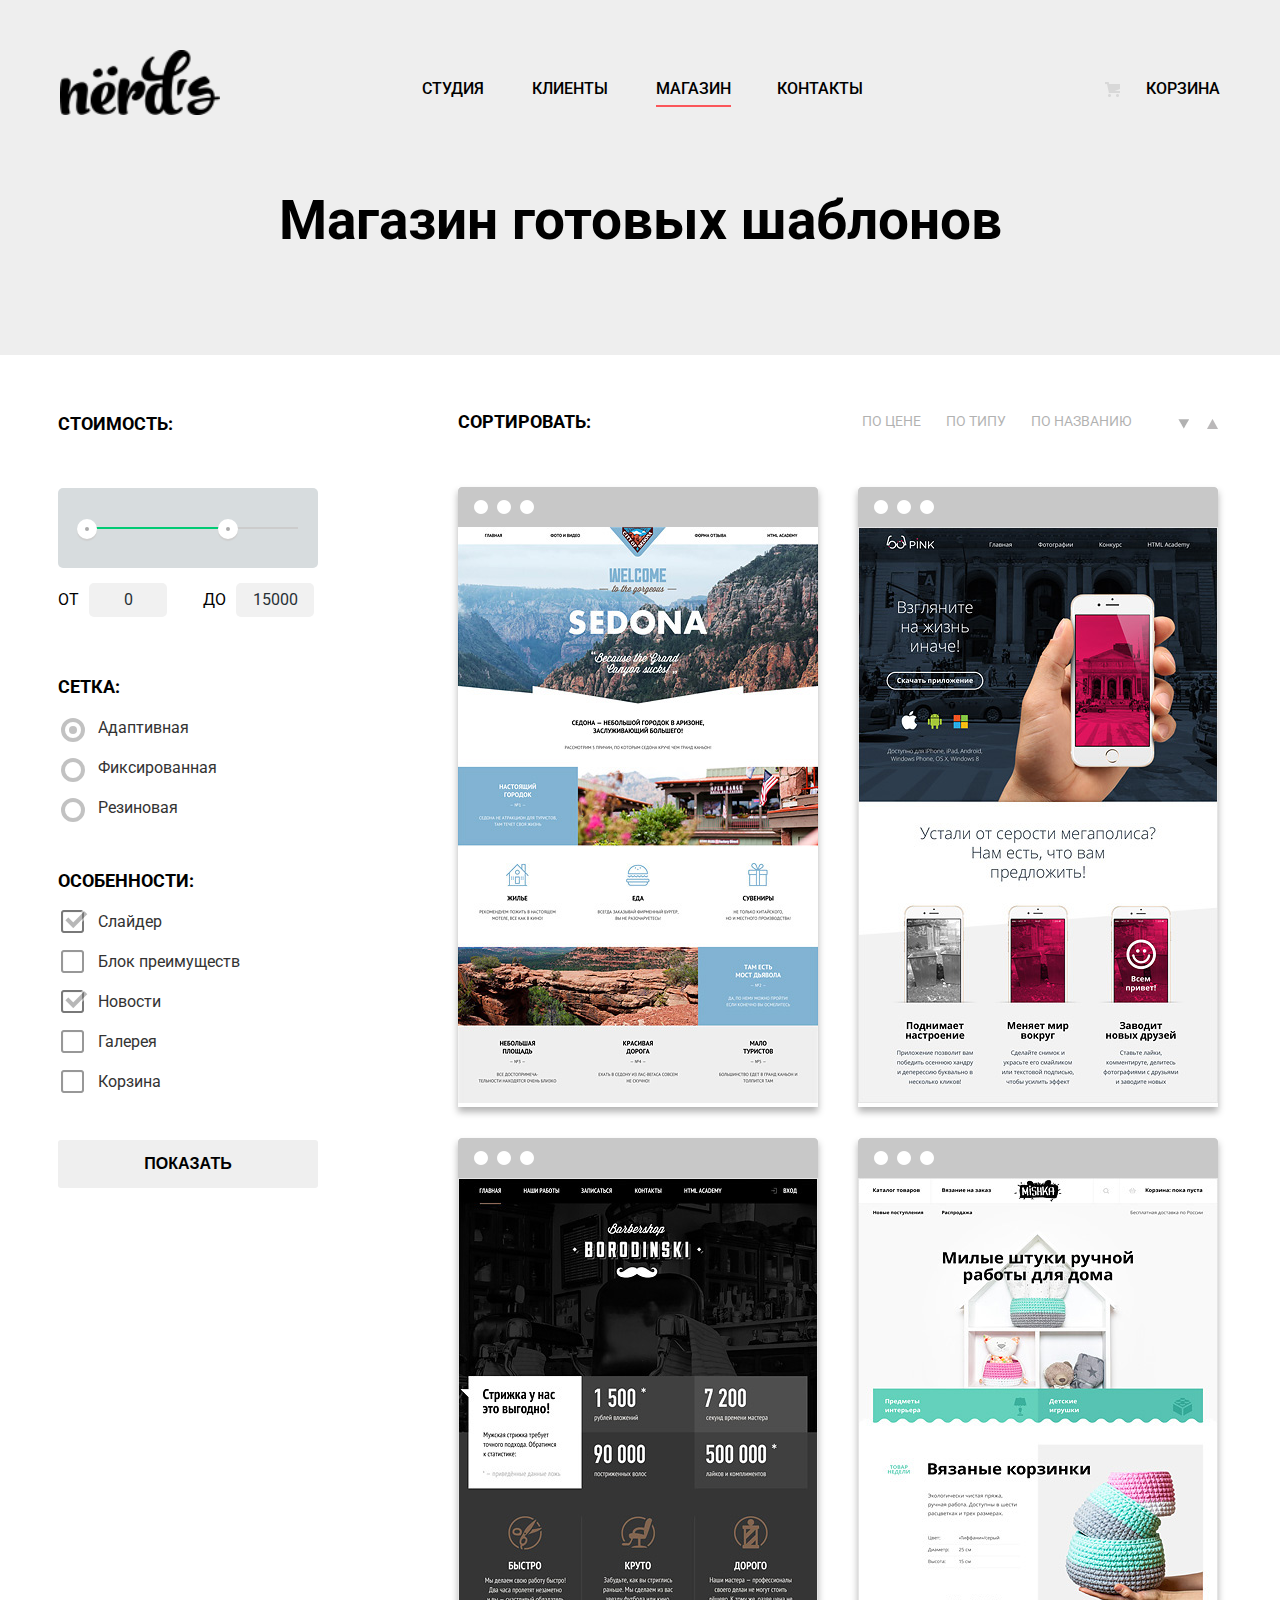
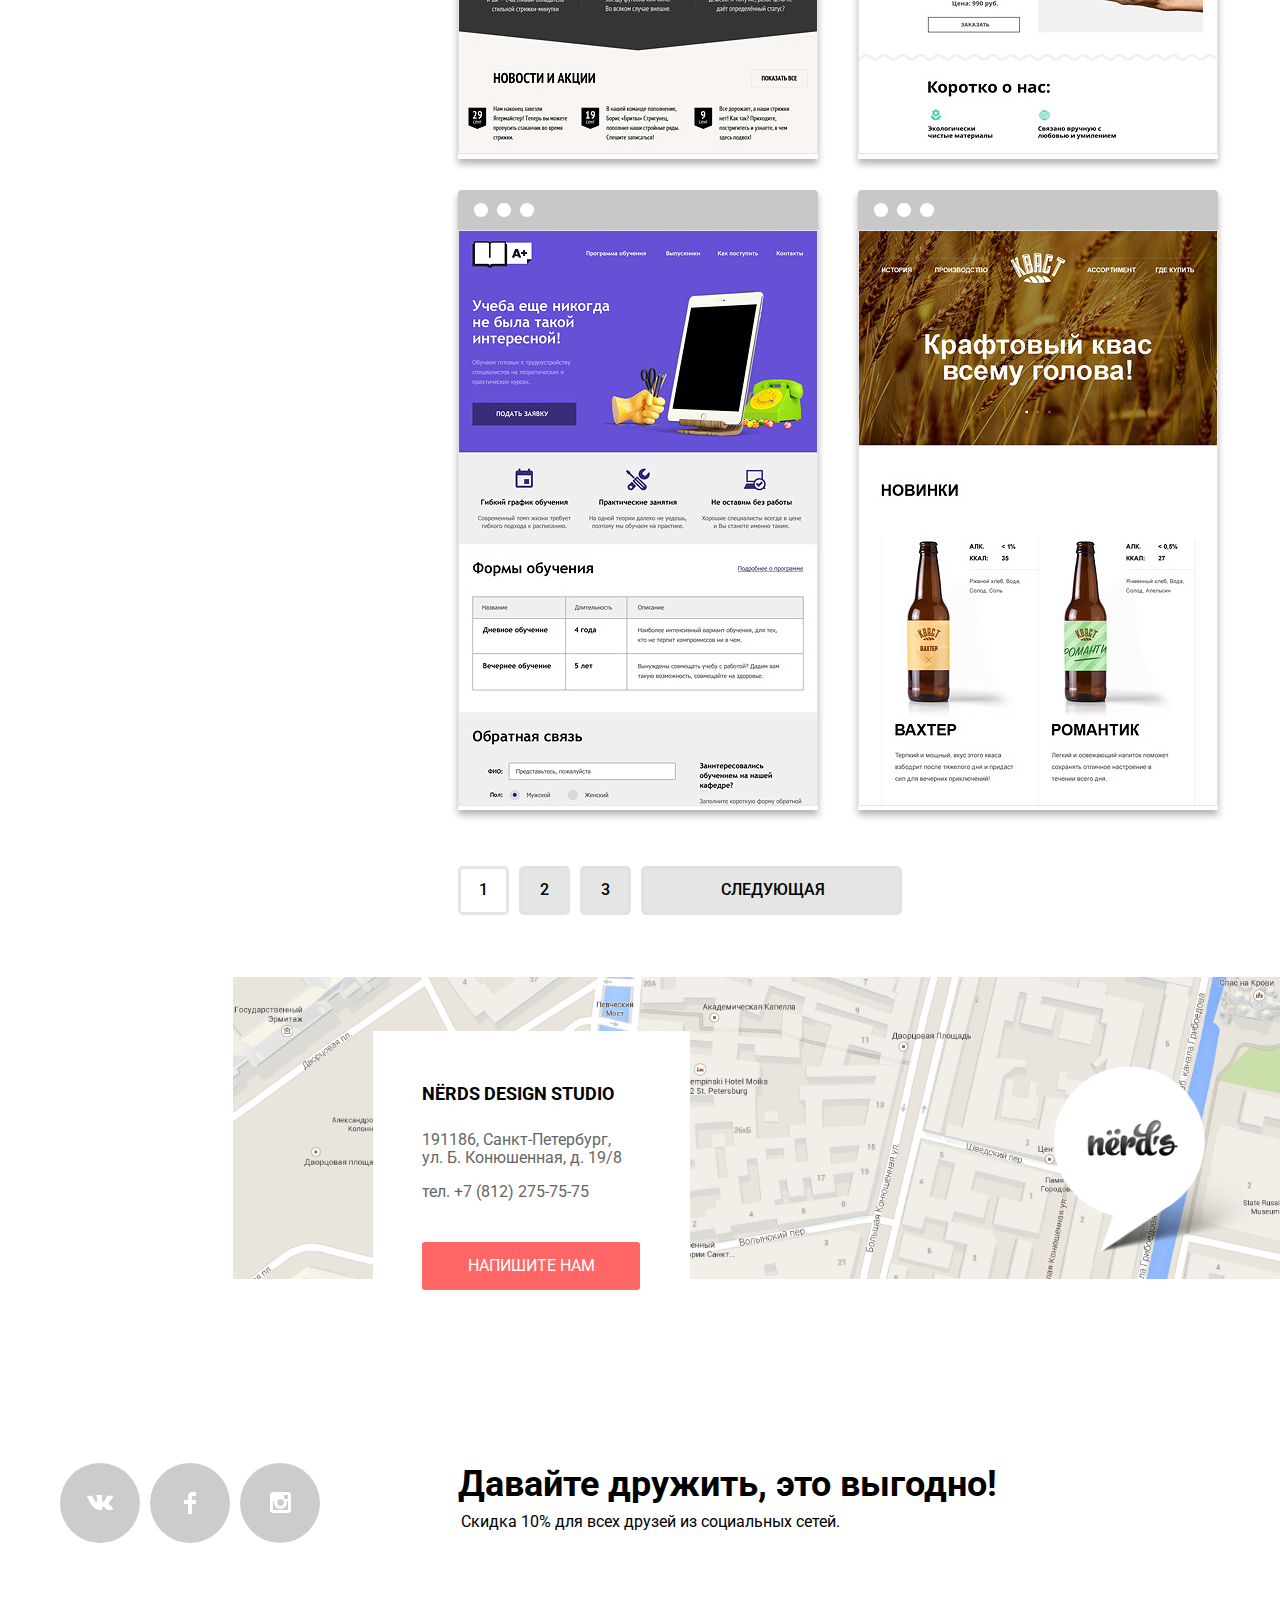
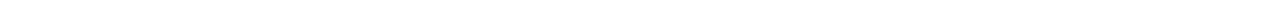
==== commit d26b00e9: "Последняя попытка" ====
--- a/inner.html
+++ b/inner.html
@@ -8,37 +8,35 @@
     <link href="css/normalize.css" rel="stylesheet">
   </head>
   <body class="inner-page">
-    <header class="main-header inner-header">
+    <header class="main-header">
       <!--<h1>Каталог Нёрдс<h1>-->
-      <div class="container">
+      <div class="main-header-container">
         <nav class="main-navigation">
-          <div class="navigation-container">
-            <ul class="nerds-logo">
-              <li>
-                <a class="main-logo" href="index.html">
-                <img src="img/nerds-logo.png" width="160" height="65" alt="Нёрдс"></a>
-              </li>
-            </ul>
-            <ul class="navigation-block">
-              <li>
-                <a class="navigation-block-link" href="#">Студия</a>
-              </li>
-              <li>
-                <a class="navigation-block-link" href="#">Клиенты</a>
-              </li>
-              <li>
-                <a class="market-link" title="Магазин">Магазин</a>
-              </li>
-              <li>
-                <a class="navigation-block-link" href="#">Контакты</a>
-              </li>
-            </ul>
-            <ul  class="user-block">
-              <li class="user-icon">
-                <a class="user-icon-link" href="#">Корзина</a>
-              </li>
-            </ul>
-          </div>
+          <ul class="nerds-logo">
+            <li>
+              <a class="main-logo" href="index.html">
+              <img src="img/nerds-logo.png" width="160" height="65" alt="Нёрдс"></a>
+            </li>
+          </ul>
+          <ul class="navigation-block">
+            <li>
+              <a class="navigation-block-link" href="#">Студия</a>
+            </li>
+            <li>
+              <a class="navigation-block-link" href="#">Клиенты</a>
+            </li>
+            <li>
+              <a class="market-link" title="Магазин">Магазин</a>
+            </li>
+            <li>
+              <a class="navigation-block-link" href="#">Контакты</a>
+            </li>
+          </ul>
+          <ul  class="user-block">
+            <li class="user-icon">
+              <a class="user-icon-link" href="#">Корзина</a>
+            </li>
+          </ul>
         </nav>
       </div>
       <div class="container">
@@ -280,21 +278,19 @@
         </div>
       </div>
     </footer>
-    <div class="container">
-      <section class="modal modal-letter">
-        <h2>Напишите нам</h2>
-        <form class="letter-form" action="https://echo.htmlacademy.ru" method="post">
-          <p><label for="user-name">Ваше имя:</label>
-            <input class="letter-name" type="text" name="yourname" id="user-name" placeholder="Представьтесь, пожалуйста"></p>
-          <p><label for="post-user">Ваш e-mail:</label>
-            <input type="text" name="post" id="post-user" placeholder="Для отправки ответа"></p>
-          <p><label for="letter-field">Текст письма:</label>
-            <input class="letter-text" type="text" name="letter" id="letter-field" placeholder="В свободной форме"></p>
-          <button class="button button-letter" type="submit">Отправить</button>
-        </form>
-        <button class="modal-close" type="submit">Закрыть</button>
-      </section>
-    </div>
+    <section class="modal modal-letter">
+      <h2>Напишите нам</h2>
+      <form class="letter-form" action="https://echo.htmlacademy.ru" method="post">
+        <p><label for="user-name">Ваше имя:</label>
+          <input class="letter-name" type="text" name="yourname" id="user-name" placeholder="Представьтесь, пожалуйста"></p>
+        <p><label for="post-user">Ваш e-mail:</label>
+          <input type="text" name="post" id="post-user" placeholder="Для отправки ответа"></p>
+        <p><label for="letter-field">Текст письма:</label>
+          <input class="letter-text" type="text" name="letter" id="letter-field" placeholder="В свободной форме"></p>
+        <button class="button button-letter" type="submit">Отправить</button>
+      </form>
+      <button class="modal-close" type="submit">Закрыть</button>
+    </section>
     <script src="js/popup.js"></script>
   </body>
 </html>
--- a/css/style.css
+++ b/css/style.css
@@ -9,6 +9,12 @@
   padding: 0;
 }
 
+.main-header-container {
+  width: 1160px;
+  background-color: #eeeeee;
+  margin: 0 auto;
+  padding: 0 20px;
+}
 .container {
   width: 1160px;
   margin: 0 auto;
@@ -37,23 +43,11 @@
 }
 
 .main-header {
-  min-height: 545px;
-  min-width: 1160px;
   background-color: #eeeeee;
-  padding: 0 20px;
-  margin: 0;
-  margin-bottom: 80px;
+  margin: 0 auto;
 }
 
 .main-navigation {
-  display: flex;
-  min-height: 70px;
-  width: 100%;
-  margin: 0;
-  padding: 0;
-}
-
-.navigation-container {
   display: flex;
   flex-direction: row;
   justify-content: flex-start;
@@ -61,6 +55,10 @@
   line-height: 30px;
   text-transform: uppercase;
   list-style: none;
+  min-height: 70px;
+  width: 100%;
+  margin: 0;
+  padding: 0;
 }
 
 .nerds-logo {
@@ -92,17 +90,17 @@
   min-width: 440px;
   list-style: none;
   padding: 0;
-  margin-top: 72px;
+  margin-top: 74px;
   margin-right: 230px;
 }
 
 .navigation-block li {
-  margin-right: 47px;
+  margin-right: 48px;
 }
 
 .navigation-block li:last-child {
   margin-right: 0;
-  margin-left: -1px;
+  margin-left: -2px;
 }
 
 .user-block {
@@ -111,26 +109,21 @@
   max-width: 116px;
   list-style: none;
   padding: 0;
-  padding-left: 52px;
+  padding-left: 54px;
   margin-right: 0;
-  margin-top: 72px;
+  margin-top: 74px;
 }
 
 .user-block .user-icon::before {
   content: "";
   position: absolute;
-  top: 7px;
-  left: 9px;
+  top: 8px;
+  left: 13px;
   width: 15px;
   height: 15px;
   background-color: #eeeeee;
   background-image: url(../img/cart-icon.png);
   opacity: 0.3;
-}
-
-.main-navigation-wrapper {
-  width: 100%;
-  background-color: #eeeeee;
 }
 
 .navigation-block-link,
@@ -202,7 +195,7 @@
 
 .slider-item {
   display: none;
-  padding: 73px 0 80px 0;
+  padding: 72px 0 80px 0;
   margin: 0;
 }
 
@@ -319,7 +312,7 @@
   font-size: 24px;
   line-height: 30px;
   text-transform: uppercase;
-  margin-top: 19px;
+  margin-top: 22px;
 }
 
 .services-list p {
@@ -376,9 +369,9 @@
 
 .about-us {
   display: flex;
-  justify-content: space-between;
-  padding: 0;
-  margin-bottom: 65px;
+  justify-content: flex-start;
+  padding: 0;
+  margin-bottom: 68px;
   background-color: #ffffff;
   border-top: 2px solid #eeeeee;
 }
@@ -387,6 +380,7 @@
   position: relative;
   min-width: 660px;
   margin-top: 75px;
+  margin-right: 125px;
 }
 
 .content-list {
@@ -397,8 +391,11 @@
 }
 
 .content-list li {
-  padding: 10px 0 10px 0;
+  padding: 11px 0 8px 2px;
   margin-bottom: 10px;
+}
+.content-list li:last-child {
+  padding-top: 15px;
 }
 
 .content-list .list1::after {
@@ -438,8 +435,8 @@
 }
 
 .table-nerds {
-  width: 360px;
-  margin-top: 40px;
+  min-width: 360px;
+  margin-top: 41px;
 }
 
 .content *:last-child,
@@ -453,7 +450,7 @@
 
 .content b {
   font-size: 45px;
-  font-weight: bold;
+  font-weight: 500;
   line-height: 45px;
 }
 
@@ -476,6 +473,7 @@
   width: 100%;
   padding: 0;
   margin-top: 32px;
+  margin-left: 2px;
 }
 
 .about-nerds caption {
@@ -489,8 +487,7 @@
 
 .about-nerds td {
   width: 50%;
-  padding: 9px 0;
-  padding-bottom: 0;
+  padding: 10px 0 3px 0;
 }
 
 .about-nerds tr:first-child {
@@ -511,9 +508,10 @@
   padding-right: 50px;
 }
 
-.about-nerds tr:last-child {
+.about-nerds .second-line {
   line-height: 18px;
   color: #333333;
+  padding-top: 5px;
 }
 
 .partners-list {
@@ -560,13 +558,12 @@
 }
 
 .inner-tag {
-  height: 158px;
-  font-family: inherit;
+  height: 162px;
   font-size: 55px;
   line-height: 55px;
   text-align: center;
-  margin-top: 74px;
-  margin-bottom: 58px;
+  margin-top: 73px;
+  margin-bottom: 55px;
 }
 
 .market-link {
@@ -583,7 +580,7 @@
 
 .filters {
   padding: 0;
-  margin: 0;
+  margin-top: -1px;
   margin-right: 140px;
   margin-left: -2px;
 }
@@ -606,7 +603,7 @@
 
 .range-filter {
   width: 260px;
-  margin-top: 51px;
+  margin-top: 49px;
 }
 
 .filter-title {
@@ -858,6 +855,7 @@
   line-height: 18px;
   text-transform: uppercase;
   margin-right: 267px;
+  margin-top: 15px;
 }
 
 .product-sort-image {
@@ -875,7 +873,7 @@
   font-size: 0;
   padding: 0;
   margin: 0;
-  margin-left: 20px;
+  margin-left: 18px;
   opacity: 0.3;
 }
 
@@ -985,7 +983,7 @@
   list-style: none;
   padding: 0;
   margin: 0;
-  margin-top: 20px;
+  margin-top: 25px;
 }
 
 .pagination-item a {
@@ -1048,11 +1046,11 @@
 
 .nerds-contacts {
   position: absolute;
-  top: 56px;
-  left: 250px;
+  top: 54px;
+  left: 251px;
   background-color: #ffffff;
-  padding-top: 50px;
-  padding-left: 50px;
+  padding-top: 48px;
+  padding-left: 49px;
   margin-left: 122px;
   z-index: 3;
 }
@@ -1065,6 +1063,8 @@
 }
 
 .nerds-contacts b {
+  font-size: 18px;
+  line-height: 30px;
   text-transform: uppercase;
   font-weight: bolder;
   padding-top: 50px;
@@ -1072,7 +1072,7 @@
 
 .nerds-contacts p {
   color: #666666;
-  padding-top: 10px;
+  padding-top: 6px;
 }
 
 .nerds-contacts .phone {
@@ -1082,7 +1082,7 @@
 
 .button-contacts {
   min-width: 218px;
-  margin-top: 36px;
+  margin-top: 40px;
   margin-right: 50px;
   margin-bottom: 48px;
   background-color: #ff6666;
@@ -1111,14 +1111,15 @@
 
 .frienship b {
   font-size: 36px;
-  font-weight: bold;
+  font-weight: 700;
   line-height: 36px;
   padding-bottom: 10px;
 }
 
 .frienship p {
   line-height: 22px;
-  margin-top: 8px;
+  padding-left: 3px;
+  margin-top: 9px;
 }
 
 .main-social {
@@ -1166,44 +1167,23 @@
 }
 
 /* Модальное окно */
-@keyframes bounce {
-0% {
-  transform: translateY(-2000px);
-}
-70% {
-  transform: translateY(30px);
-}
-90% {
-  transform: translateY(-10px);
-}
-100% {
-  transform: translateY(0);
-}
-}
-
-.modal {
+.modal-letter {
   display: none;
   position: fixed;
+  font-family: "Roboto", Arial, sans-serif;
+  font-size: 16px;
+  line-height: 18px;
+  font-weight: 700;
   color: #000000;
   background-color: #ffffff;
-}
-
-.modal-show {
-  display: block;
-  animation: bounce 0.6s;
-}
-
-.modal-letter {
+  box-sizing: border-box;
   width: 960px;
-  font-weight: bolder;
-  background-color: #ffffff;
+  height: 590px;
   top: 140px;
-  bottom: 192px;
-  left: 50%;
+  right: 279px;
   padding-top: 67px;
-  padding-right: 0px;
-  margin-bottom: -34px;
-  margin-left: -482px;
+  padding-right: 100px;
+  padding-left: 100px;
   box-shadow: 0 30px 60px rgba(0, 0, 0, 0.7);
   z-index: 4;
 }
@@ -1237,7 +1217,6 @@
   line-height: 45px;
   margin: 0;
   margin-bottom: 38px;
-  margin-left: 100px;
 }
 
 .modal-letter label[for="post-user"] {
@@ -1255,8 +1234,6 @@
   flex-wrap: wrap;
   flex-direction: row;
   justify-content: flex-start;
-  margin-left: 0;
-  margin-left: 100px;
 }
 
 .letter-form input[type="text"] {
@@ -1307,3 +1284,23 @@
 .letter-form input[type="text"]:invalid {
   border: 2px solid #ff3333;
 }
+
+@keyframes bounce {
+0% {
+  transform: translateY(-2000px);
+}
+70% {
+  transform: translateY(30px);
+}
+90% {
+  transform: translateY(-10px);
+}
+100% {
+  transform: translateY(0);
+}
+}
+
+.modal-show {
+  display: block;
+  animation: bounce 0.6s;
+}
